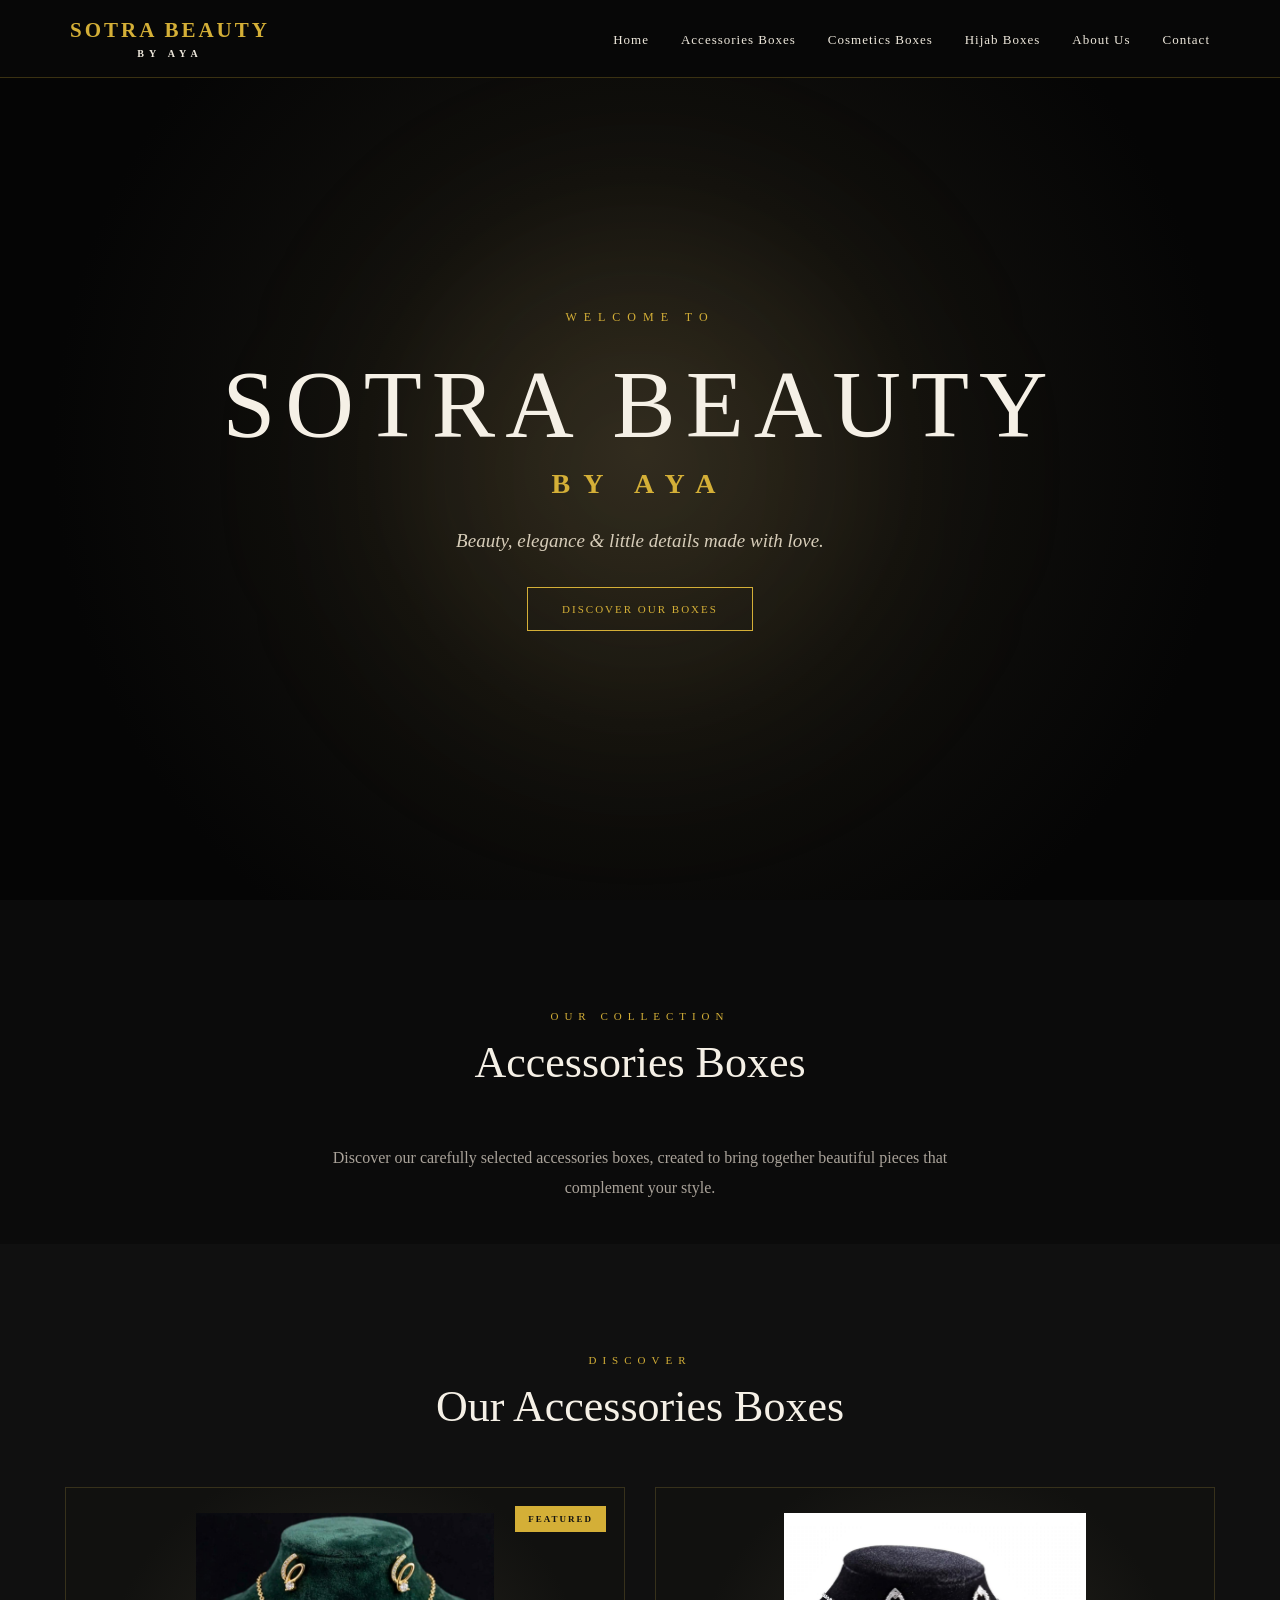
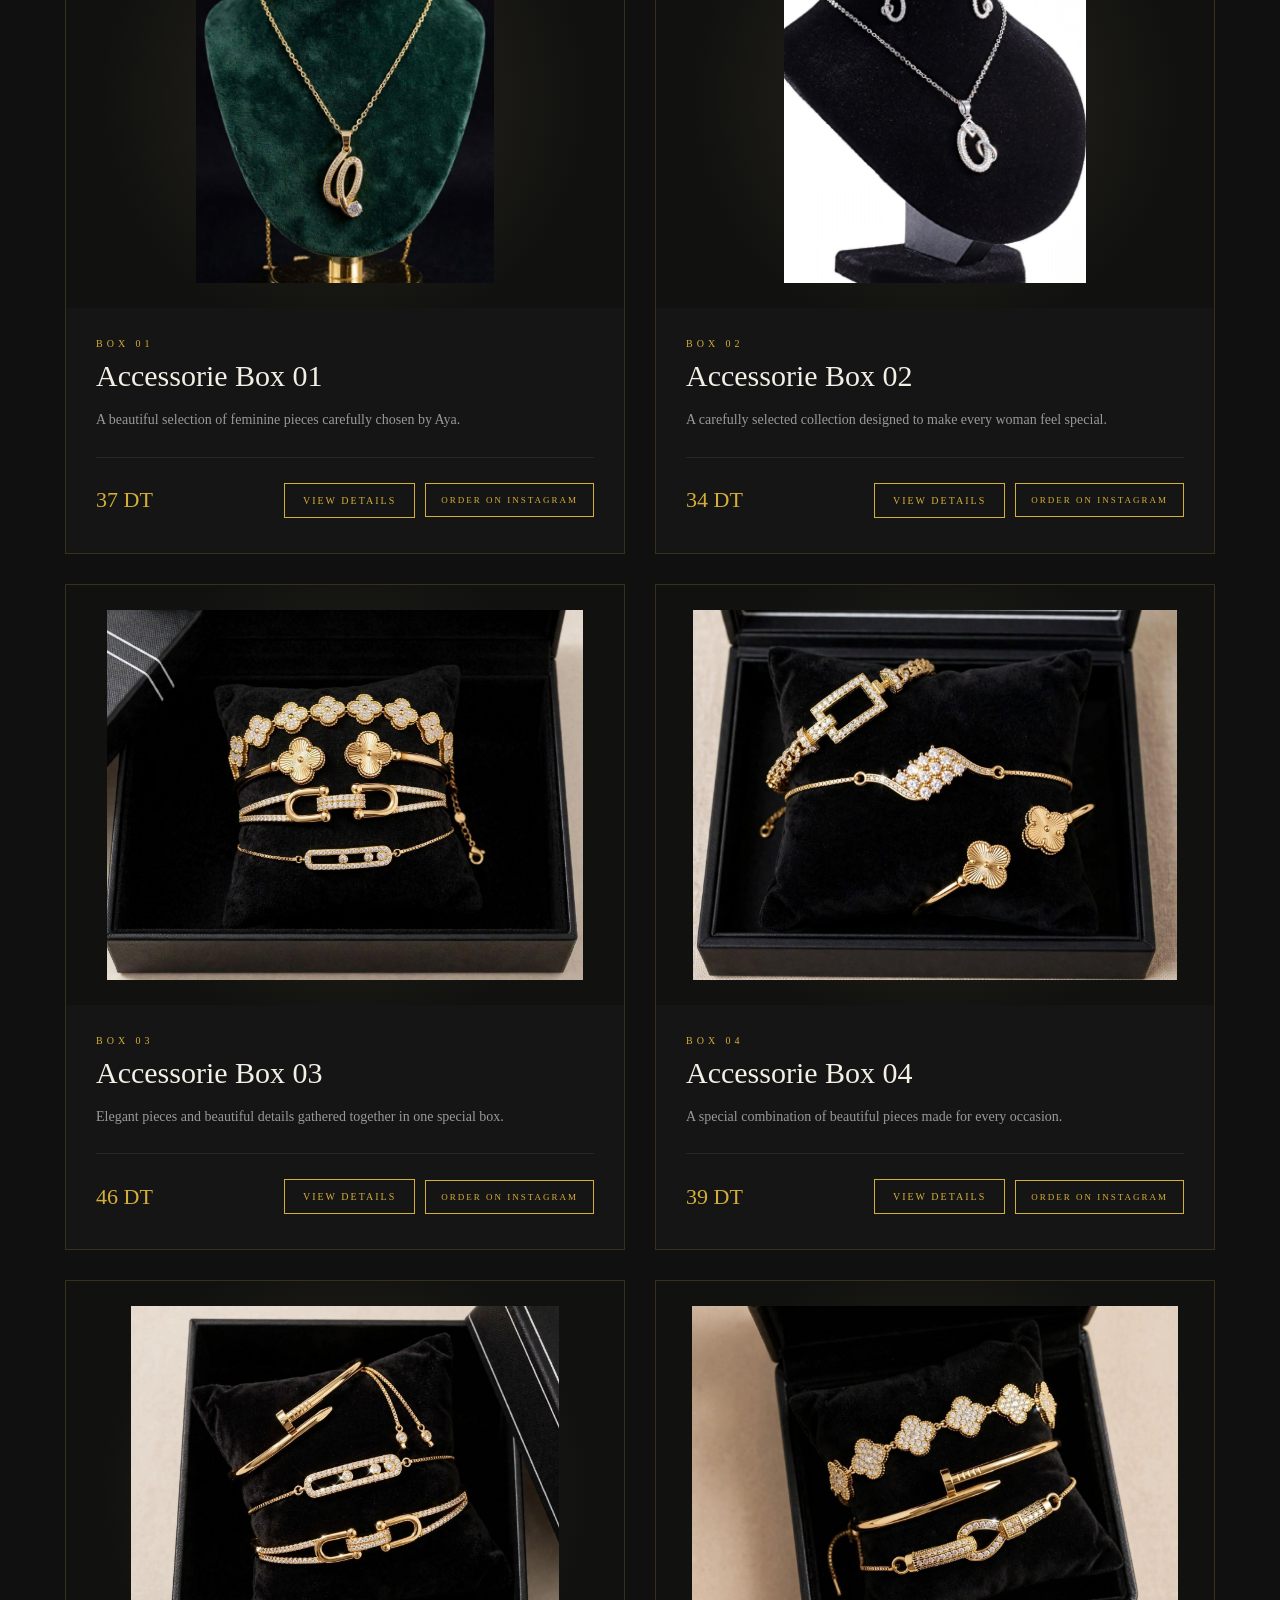
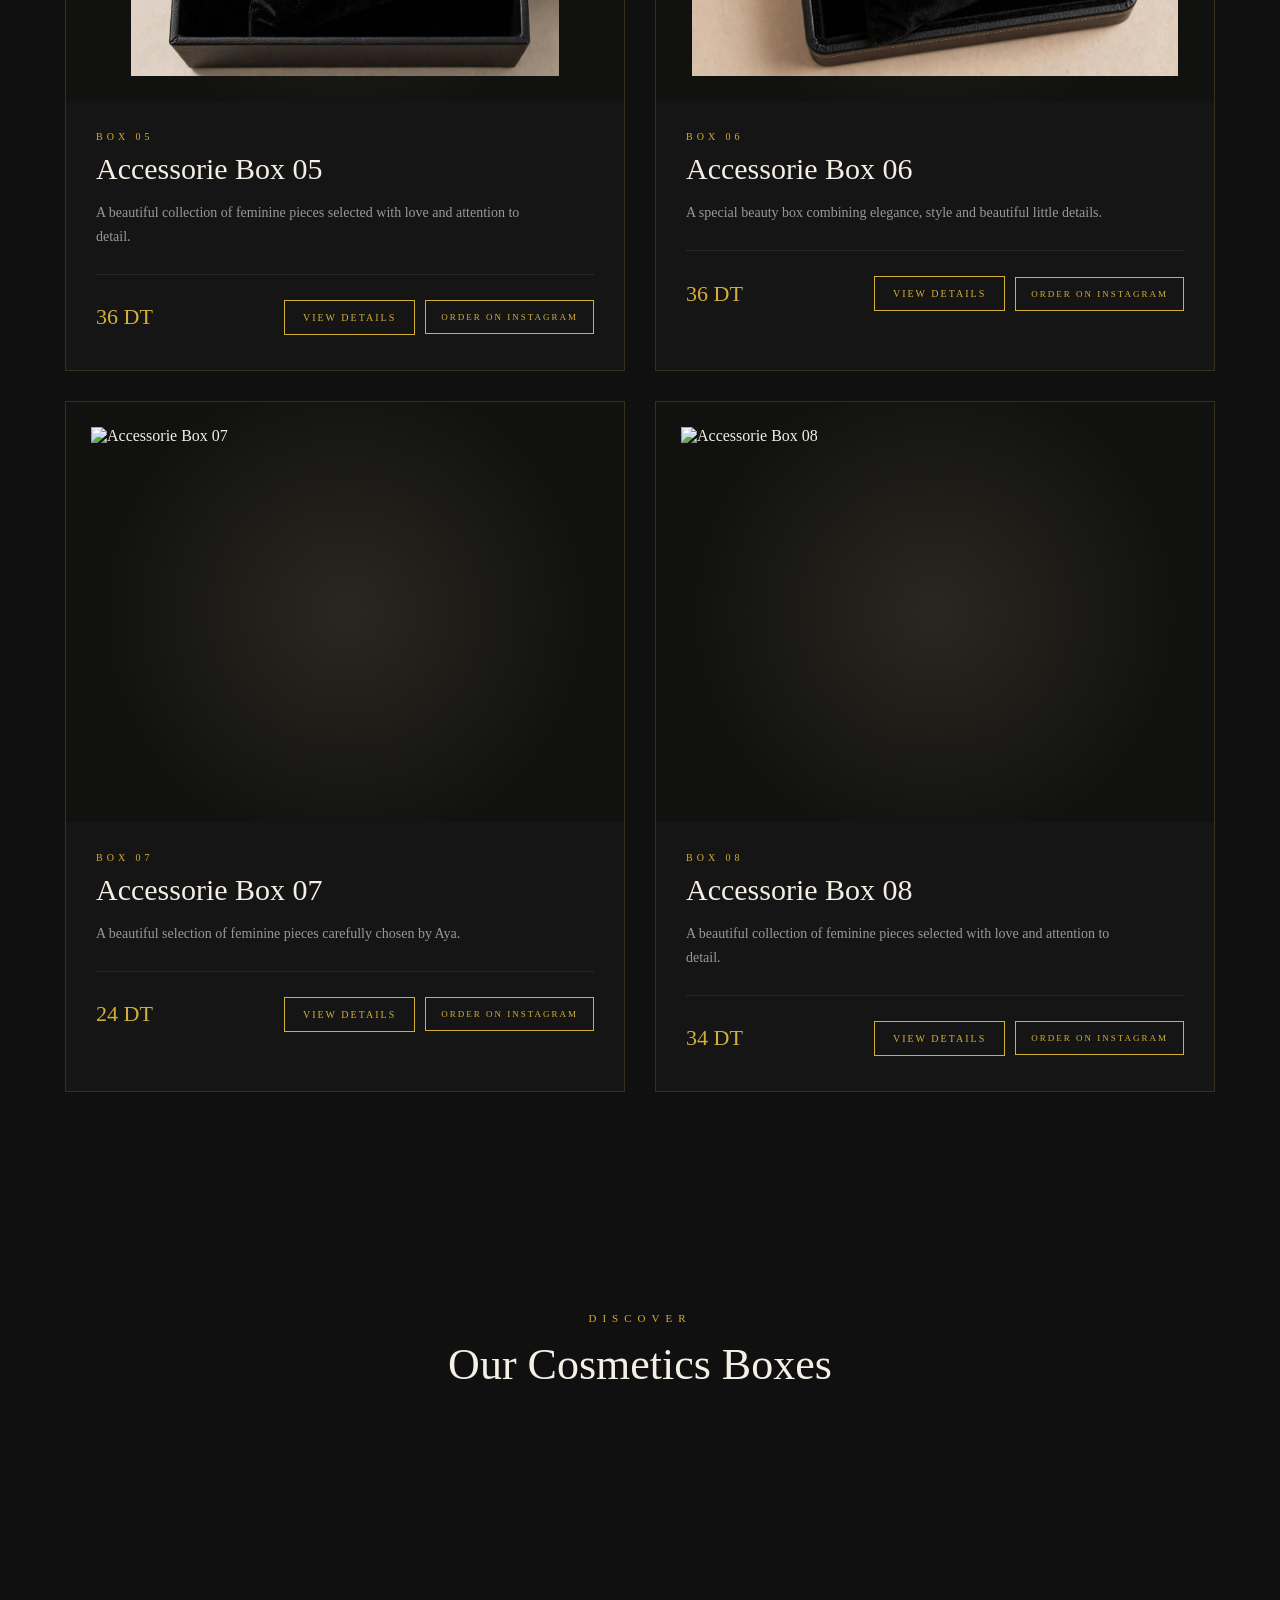
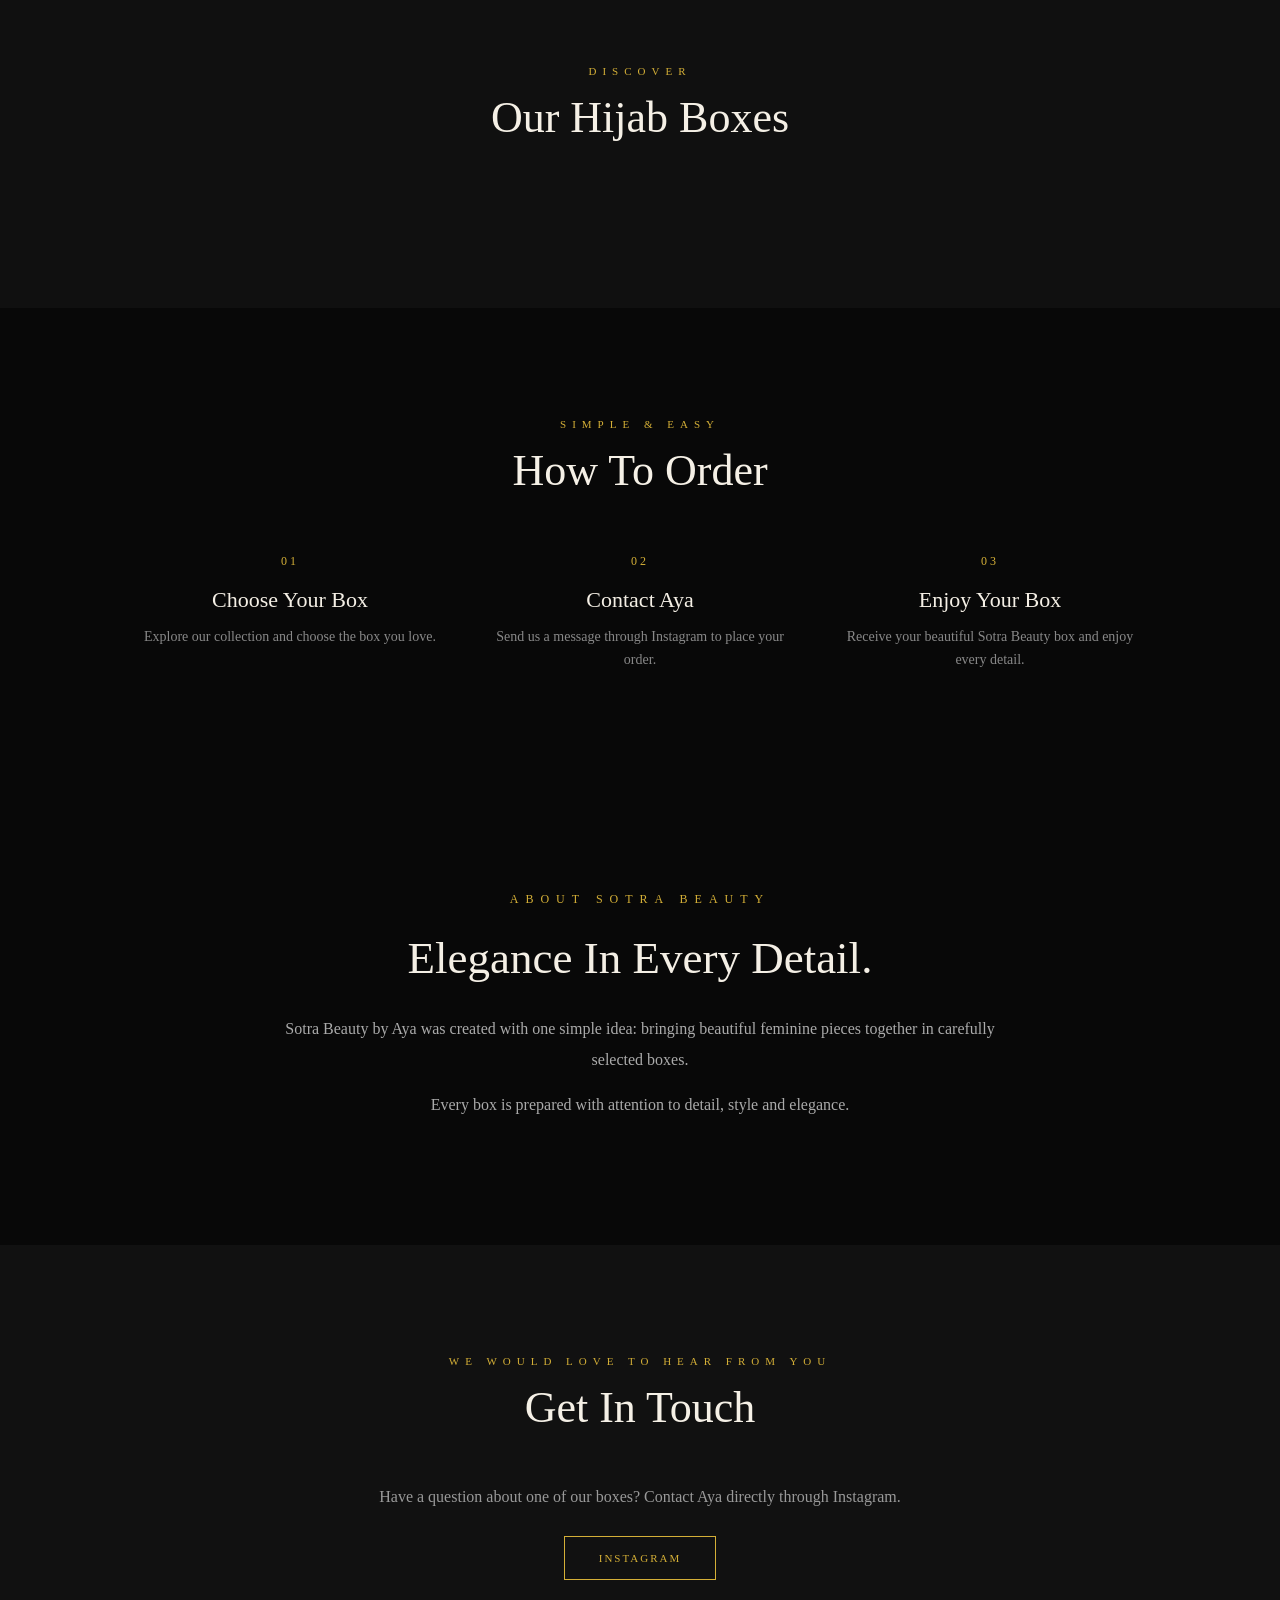
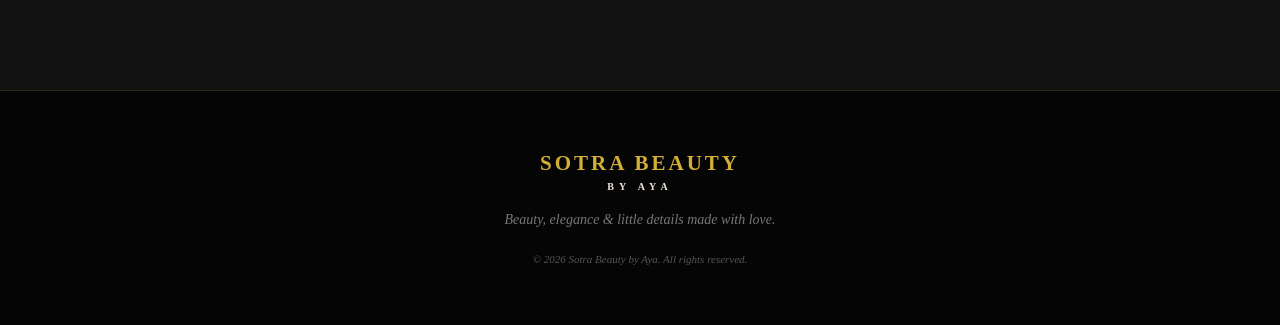
==== index.html @ 626de5cc "Add files via upload" ====
<!DOCTYPE html>
<html lang="en">

<head>

    <meta charset="UTF-8">

    <meta name="viewport" content="width=device-width, initial-scale=1.0">

    <title>Sotra Beauty by Aya</title>

    <link rel="stylesheet" href="style.css">

</head>


<body>


    <!-- =========================
         NAVIGATION
    ========================== -->

    <header>

        <nav class="navbar">

            <a href="#home" class="logo">
                SOTRA BEAUTY
                <span>BY AYA</span>
            </a>


            <!-- MOBILE MENU BUTTON -->

            <button class="menu-toggle" aria-label="Open menu">

                <span></span>
                <span></span>
                <span></span>

            </button>


            <!-- NAVIGATION LINKS -->

            <ul class="nav-links">

                <li>
                    <a href="#home">Home</a>
                </li>

                <li>
                    <a href="#boxes">Accessories Boxes</a>
                </li>

                <li>
                    <a href="#cosmetics">Cosmetics Boxes</a>
                </li>

                <li>
                    <a href="#hijabs">Hijab Boxes</a>
                </li>

                <li>
                    <a href="#about">About Us</a>
                </li>

                <li>
                    <a href="#contact">Contact</a>
                </li>

            </ul>

        </nav>

    </header>



    <!-- =========================
         HERO
    ========================== -->

    <section id="home" class="hero">

        <div class="hero-content">

            <p class="small-title">
                WELCOME TO
            </p>


            <h1>
                SOTRA BEAUTY
            </h1>


            <h2>
                BY AYA
            </h2>


            <p class="tagline">
                Beauty, elegance &amp; little details made with love.
            </p>


            <a href="#boxes" class="gold-button">
                DISCOVER OUR BOXES
            </a>

        </div>

    </section>



    <!-- =========================
         INTRODUCTION
    ========================== -->

    <section class="intro">

        <div class="section-title">

            <p>
                OUR COLLECTION
            </p>

            <h2>
                Accessories Boxes
            </h2>

        </div>


        <p class="intro-text">

            Discover our carefully selected accessories boxes,
            created to bring together beautiful pieces
            that complement your style.

        </p>

    </section>



    <!-- =========================
         ACCESSORIES BOXES
    ========================== -->

    <section id="boxes" class="boxes-section">

        <div class="section-title">

            <p>
                DISCOVER
            </p>

            <h2>
                Our Accessories Boxes
            </h2>

        </div>


        <!-- PRODUCTS CREATED BY JAVASCRIPT -->

        <div
            class="boxes-container"
            id="boxes-container"
        >
        </div>

    </section>



    <!-- =========================
         COSMETICS BOXES
    ========================== -->

    <section id="cosmetics" class="boxes-section">

        <div class="section-title">

            <p>
                DISCOVER
            </p>

            <h2>
                Our Cosmetics Boxes
            </h2>

        </div>


        <!-- COSMETICS PRODUCTS WILL BE ADDED HERE -->

        <div
            class="boxes-container"
            id="cosmetics-container"
        >
        </div>

    </section>



    <!-- =========================
         HIJAB BOXES
    ========================== -->

    <section id="hijabs" class="boxes-section">

        <div class="section-title">

            <p>
                DISCOVER
            </p>

            <h2>
                Our Hijab Boxes
            </h2>

        </div>


        <!-- HIJAB PRODUCTS WILL BE ADDED HERE -->

        <div
            class="boxes-container"
            id="hijabs-container"
        >
        </div>

    </section>



    <!-- =========================
         HOW IT WORKS
    ========================== -->

    <section class="how-it-works">

        <div class="section-title">

            <p>
                SIMPLE &amp; EASY
            </p>

            <h2>
                How To Order
            </h2>

        </div>


        <div class="steps-container">


            <div class="step">

                <span>
                    01
                </span>

                <h3>
                    Choose Your Box
                </h3>

                <p>
                    Explore our collection and choose
                    the box you love.
                </p>

            </div>



            <div class="step">

                <span>
                    02
                </span>

                <h3>
                    Contact Aya
                </h3>

                <p>
                    Send us a message through Instagram
                    to place your order.
                </p>

            </div>



            <div class="step">

                <span>
                    03
                </span>

                <h3>
                    Enjoy Your Box
                </h3>

                <p>
                    Receive your beautiful Sotra Beauty box
                    and enjoy every detail.
                </p>

            </div>


        </div>

    </section>



    <!-- =========================
         ABOUT
    ========================== -->

    <section id="about" class="about">


        <div class="about-content">

            <p class="small-title">
                ABOUT SOTRA BEAUTY
            </p>


            <h2>
                Elegance In Every Detail.
            </h2>


            <p>

                Sotra Beauty by Aya was created with one simple idea:
                bringing beautiful feminine pieces together in carefully
                selected boxes.

            </p>


            <p>

                Every box is prepared with attention to detail,
                style and elegance.

            </p>

        </div>

    </section>



    <!-- =========================
         CONTACT
    ========================== -->

    <section id="contact" class="contact">


        <div class="section-title">

            <p>
                WE WOULD LOVE TO HEAR FROM YOU
            </p>

            <h2>
                Get In Touch
            </h2>

        </div>


        <p class="contact-text">

            Have a question about one of our boxes?
            Contact Aya directly through Instagram.

        </p>


        <div class="contact-buttons">


            <a
                href="https://www.instagram.com/sotra_beauty_by_aya/"
                target="_blank"
                rel="noopener noreferrer"
                class="gold-button"
            >
                INSTAGRAM
            </a>


        </div>

    </section>



    <!-- =========================
         FOOTER
    ========================== -->

    <footer>


        <div class="logo">

            SOTRA BEAUTY

            <span>
                BY AYA
            </span>

        </div>


        <p>
            Beauty, elegance &amp; little details made with love.
        </p>


        <p class="copyright">

            © 2026 Sotra Beauty by Aya.
            All rights reserved.

        </p>

    </footer>



    <!-- JAVASCRIPT -->

    <script src="script.js"></script>


</body>

</html>
---- style.css ----
/* =========================================
   SOTRA BEAUTY BY AYA
   LUXURY BEAUTY BOX WEBSITE
========================================= */


/* =========================================
   RESET
========================================= */

* {
    margin: 0;
    padding: 0;
    box-sizing: border-box;
}

html {
    scroll-behavior: smooth;
}

body {
    font-family: Georgia, "Times New Roman", serif;
    background: #080808;
    color: #f4efe5;
}


/* =========================================
   NAVIGATION
========================================= */

header {
    position: fixed;
    top: 0;
    left: 0;
    width: 100%;

    z-index: 1000;

    background: rgba(8, 8, 8, 0.94);

    border-bottom: 1px solid rgba(212, 175, 55, 0.25);

    backdrop-filter: blur(10px);
}

.navbar {
    max-width: 1200px;

    margin: auto;

    padding: 18px 30px;

    display: flex;

    justify-content: space-between;

    align-items: center;
}


/* LOGO */

.logo {
    color: #d4af37;

    text-decoration: none;

    font-size: 21px;

    font-weight: bold;

    letter-spacing: 3px;
}

.logo span {
    display: block;

    text-align: center;

    color: #eee8dc;

    font-size: 10px;

    letter-spacing: 5px;

    margin-top: 5px;
}


/* NAV LINKS */

.nav-links {
    display: flex;

    list-style: none;

    gap: 32px;
}

.nav-links a {
    color: #eee8dc;

    text-decoration: none;

    font-size: 13px;

    letter-spacing: 1px;

    transition: 0.3s;
}

.nav-links a:hover {
    color: #d4af37;
}


/* =========================================
   HERO
========================================= */

.hero {
    min-height: 100vh;

    display: flex;

    justify-content: center;

    align-items: center;

    text-align: center;

    padding: 140px 20px 100px;

    background:
        radial-gradient(
            circle at center,
            #26231d 0%,
            #11100d 35%,
            #050505 75%
        );

    position: relative;

    overflow: hidden;
}


/* GOLD LIGHT EFFECT */

.hero::before {
    content: "";

    position: absolute;

    width: 500px;

    height: 500px;

    border-radius: 50%;

    background: rgba(212, 175, 55, 0.07);

    filter: blur(100px);
}


/* HERO CONTENT */

.hero-content {
    position: relative;

    z-index: 2;

    max-width: 900px;
}

.small-title {
    color: #d4af37;

    font-size: 12px;

    letter-spacing: 7px;

    margin-bottom: 25px;
}

.hero h1 {
    font-size: clamp(45px, 8vw, 95px);

    font-weight: normal;

    letter-spacing: 10px;

    color: #f5f0e6;
}

.hero h2 {
    color: #d4af37;

    font-size: 28px;

    letter-spacing: 13px;

    margin-top: 8px;
}

.tagline {
    margin: 30px 0 35px;

    font-size: 19px;

    color: #d7cdb9;

    font-style: italic;
}


/* =========================================
   BUTTONS
========================================= */

.gold-button {
    display: inline-block;

    padding: 15px 34px;

    border: 1px solid #d4af37;

    color: #d4af37;

    text-decoration: none;

    font-size: 11px;

    letter-spacing: 2px;

    transition: all 0.35s ease;
}

.gold-button:hover {
    background: #d4af37;

    color: #080808;

    box-shadow: 0 0 25px rgba(212, 175, 55, 0.25);
}


/* =========================================
   GENERAL SECTIONS
========================================= */

section {
    padding: 110px 30px;
}

.section-title {
    text-align: center;

    margin-bottom: 55px;
}

.section-title p {
    color: #d4af37;

    font-size: 11px;

    letter-spacing: 6px;

    margin-bottom: 15px;
}

.section-title h2 {
    font-size: 44px;

    font-weight: normal;

    color: #f5f0e6;
}


/* =========================================
   INTRO
========================================= */

.intro {
    text-align: center;

    background: #0b0b0b;

    padding-bottom: 40px;
}

.intro-text {
    max-width: 650px;

    margin: auto;

    color: #aaa39a;

    line-height: 1.9;

    font-size: 16px;
}


/* =========================================
   BEAUTY BOXES
========================================= */

.boxes-section {
    background: #101010;
}


/* BOX GRID */

.boxes-container {
    max-width: 1150px;

    margin: auto;

    display: grid;

    grid-template-columns: repeat(2, 1fr);

    gap: 30px;
}


/* BOX CARD */

.box-card {
    background: #151515;

    border: 1px solid rgba(212, 175, 55, 0.18);

    transition: all 0.4s ease;

    overflow: hidden;
}

.box-card:hover {
    transform: translateY(-8px);

    border-color: rgba(212, 175, 55, 0.65);

    box-shadow:
        0 15px 50px rgba(0, 0, 0, 0.5);
}


/* IMAGE AREA */

.box-image {
    height: 420px;

    position: relative;

    background:
        radial-gradient(
            circle,
            #292720,
            #11110f 70%
        );

    display: flex;

    align-items: center;

    justify-content: center;
}


/* PLACEHOLDER */

.image-placeholder {
    width: 82%;

    height: 82%;

    border: 1px dashed rgba(212, 175, 55, 0.35);

    display: flex;

    align-items: center;

    justify-content: center;

    text-align: center;
}

.image-placeholder span {
    color: #8d877b;

    font-size: 11px;

    letter-spacing: 3px;
}


/* BOX INFORMATION */

.box-info {
    padding: 30px;
}

.box-number {
    color: #d4af37;

    font-size: 10px;

    letter-spacing: 4px;

    margin-bottom: 10px;
}

.box-info h3 {
    font-size: 30px;

    font-weight: normal;

    margin-bottom: 15px;
}

.box-description {
    color: #999;

    font-size: 14px;

    line-height: 1.7;

    max-width: 450px;
}


/* PRICE + BUTTON */

.box-bottom {
    display: flex;

    justify-content: space-between;

    align-items: center;

    margin-top: 25px;

    padding-top: 20px;

    border-top: 1px solid rgba(255, 255, 255, 0.08);
}

.price {
    color: #d4af37;

    font-size: 22px;

    font-family: Georgia, "Times New Roman", serif;

    font-variant-numeric: lining-nums;

    font-feature-settings: "lnum";

    display: inline-block;

    vertical-align: middle;
}
.details-button {
    background: transparent;

    border: 1px solid #d4af37;

    color: #d4af37;

    padding: 11px 18px;

    font-family: inherit;

    font-size: 10px;

    letter-spacing: 2px;

    cursor: pointer;

    transition: 0.3s;
}

.details-button:hover {
    background: #d4af37;

    color: #111;
}


/* =========================================
   HOW IT WORKS
========================================= */

.how-it-works {
    background: #080808;
}

.steps-container {
    max-width: 1000px;

    margin: auto;

    display: grid;

    grid-template-columns: repeat(3, 1fr);

    gap: 50px;

    text-align: center;
}

.step span {
    color: #d4af37;

    font-size: 12px;

    letter-spacing: 3px;
}

.step h3 {
    margin: 18px 0 12px;

    font-size: 22px;

    font-weight: normal;
}

.step p {
    color: #888;

    font-size: 14px;

    line-height: 1.7;
}


/* =========================================
   ABOUT
========================================= */

.about {
    text-align: center;

    background:
        linear-gradient(
            rgba(8, 8, 8, 0.95),
            rgba(8, 8, 8, 0.95)
        );
}

.about-content {
    max-width: 750px;

    margin: auto;
}

.about h2 {
    font-size: 45px;

    font-weight: normal;

    margin-bottom: 30px;
}

.about-content p:not(.small-title) {
    color: #aaa;

    line-height: 1.9;

    font-size: 16px;

    margin-bottom: 15px;
}


/* =========================================
   CONTACT
========================================= */

.contact {
    text-align: center;

    background: #111;
}

.contact-text {
    color: #999;

    margin-bottom: 30px;
}

.contact-buttons {
    display: flex;

    justify-content: center;

    gap: 20px;
}


/* =========================================
   FOOTER
========================================= */

footer {
    text-align: center;

    padding: 60px 20px;

    background: #050505;

    border-top: 1px solid rgba(212, 175, 55, 0.2);
}

footer .logo {
    display: inline-block;

    margin-bottom: 20px;
}

footer > p {
    color: #777;

    font-size: 14px;

    font-style: italic;
}

footer .copyright {
    margin-top: 25px;

    font-size: 11px;

    color: #555;
}


/* =========================================
   MOBILE
========================================= */

@media (max-width: 768px) {

    .navbar {
        flex-direction: column;

        gap: 18px;
    }

    .nav-links {
        gap: 15px;

        flex-wrap: wrap;

        justify-content: center;
    }

    .nav-links a {
        font-size: 11px;
    }

    .hero h1 {
        letter-spacing: 5px;
    }

    .hero h2 {
        letter-spacing: 7px;
    }

    .boxes-container {
        grid-template-columns: 1fr;
    }

    .box-image {
        height: 350px;
    }

    .steps-container {
        grid-template-columns: 1fr;

        gap: 45px;
    }

    .section-title h2 {
        font-size: 36px;
    }

    .about h2 {
        font-size: 34px;
    }

    .contact-buttons {
        flex-direction: column;

        align-items: center;
    }
}
/* =========================================
   PRODUCT DETAILS POPUP
========================================= */

.product-popup {
    position: fixed;

    inset: 0;

    z-index: 2000;

    background: rgba(0, 0, 0, 0.82);

    display: flex;

    align-items: center;

    justify-content: center;

    padding: 25px;

    opacity: 0;

    visibility: hidden;

    transition: all 0.35s ease;

    backdrop-filter: blur(8px);
}


/* POPUP ACTIVE */

.product-popup.active {
    opacity: 1;

    visibility: visible;
}


/* POPUP BOX */

.popup-content {
    position: relative;

    width: 100%;

    max-width: 650px;

    max-height: 90vh;

    overflow-y: auto;

    padding: 55px;

    background:
        radial-gradient(
            circle at top,
            #242218,
            #11110f 60%
        );

    border: 1px solid rgba(212, 175, 55, 0.5);

    box-shadow:
        0 30px 100px rgba(0, 0, 0, 0.8);

    transform: translateY(25px) scale(0.97);

    transition: all 0.35s ease;
}


/* POPUP ANIMATION */

.product-popup.active .popup-content {
    transform: translateY(0) scale(1);
}


/* CLOSE BUTTON */

.close-popup {
    position: absolute;

    top: 18px;

    right: 22px;

    width: 38px;

    height: 38px;

    border-radius: 50%;

    border: 1px solid rgba(212, 175, 55, 0.5);

    background: transparent;

    color: #d4af37;

    font-size: 25px;

    line-height: 1;

    cursor: pointer;

    transition: 0.3s;
}

.close-popup:hover {
    background: #d4af37;

    color: #111;
}


/* POPUP BRAND */

.popup-number {
    color: #d4af37;

    font-size: 10px;

    letter-spacing: 5px;

    margin-bottom: 15px;
}


/* POPUP TITLE */

.popup-content h2 {
    font-size: 40px;

    font-weight: normal;

    margin-bottom: 20px;

    color: #f5f0e6;
}


/* POPUP DESCRIPTION */

#popup-description {
    color: #aaa;

    line-height: 1.8;

    font-size: 15px;

    margin-bottom: 30px;
}


/* WHAT'S INSIDE */

.popup-items {
    border-top: 1px solid rgba(255, 255, 255, 0.1);

    border-bottom: 1px solid rgba(255, 255, 255, 0.1);

    padding: 25px 0;

    margin-bottom: 30px;
}

.popup-items h3 {
    color: #d4af37;

    font-size: 13px;

    letter-spacing: 2px;

    font-weight: normal;

    margin-bottom: 15px;
}

.popup-items ul {
    list-style: none;
}

.popup-items li {
    color: #ccc;

    font-size: 14px;

    padding: 7px 0;
}

.popup-items li::before {
    content: "✦";

    color: #d4af37;

    margin-right: 12px;
}


/* POPUP BOTTOM */

.popup-bottom {
    display: flex;

    justify-content: space-between;

    align-items: center;

    gap: 20px;
}

#popup-price {
    color: #d4af37;

    font-size: 25px;
}


/* PREVENT PAGE SCROLL WHEN POPUP OPEN */

body.popup-open {
    overflow: hidden;
}


/* =========================================
   POPUP MOBILE
========================================= */

@media (max-width: 600px) {

    .product-popup {
        padding: 15px;
    }

    .popup-content {
        padding: 45px 25px 30px;
    }

    .popup-content h2 {
        font-size: 31px;
    }

    .popup-bottom {
        flex-direction: column;

        align-items: stretch;
    }

    .popup-bottom .gold-button {
        text-align: center;
    }

}
/* =========================================
   MOBILE MENU BUTTON
========================================= */

.menu-toggle {
    display: none;

    width: 42px;
    height: 42px;

    background: transparent;

    border: 1px solid rgba(212, 175, 55, 0.5);

    cursor: pointer;

    padding: 9px;

    flex-direction: column;

    justify-content: center;

    gap: 5px;
}


.menu-toggle span {
    display: block;

    width: 100%;
    height: 1px;

    background: #d4af37;

    transition: all 0.3s ease;
}


/* =========================================
   MOBILE NAVIGATION
========================================= */

@media (max-width: 768px) {

    .navbar {
        position: relative;

        flex-direction: row;

        padding: 15px 20px;
    }


    /* SHOW MENU BUTTON */

    .menu-toggle {
        display: flex;
    }


    /* NAV LINKS */

    .nav-links {

        position: absolute;

        top: 100%;

        left: 0;

        width: 100%;

        background: rgba(8, 8, 8, 0.98);

        border-bottom: 1px solid rgba(212, 175, 55, 0.25);

        display: flex;

        flex-direction: column;

        align-items: center;

        gap: 0;

        padding: 0;

        max-height: 0;

        overflow: hidden;

        opacity: 0;

        transition:
            max-height 0.4s ease,
            opacity 0.3s ease;
    }


    /* OPEN MENU */

    .nav-links.active {

        max-height: 300px;

        padding: 15px 0 20px;

        opacity: 1;
    }


    /* MENU ITEMS */

    .nav-links li {

        width: 100%;

        text-align: center;
    }


    .nav-links a {

        display: block;

        padding: 14px 20px;

        font-size: 13px;
    }


    /* =====================================
       HAMBURGER → X ANIMATION
    ===================================== */

    .menu-toggle.active span:nth-child(1) {

        transform:
            translateY(6px)
            rotate(45deg);
    }


    .menu-toggle.active span:nth-child(2) {

        opacity: 0;
    }


    .menu-toggle.active span:nth-child(3) {

        transform:
            translateY(-6px)
            rotate(-45deg);
    }

}
/* =========================================
   FEATURED BOX LABEL
========================================= */

.box-image {
    position: relative;
}


.featured-label {
    position: absolute;

    top: 18px;

    right: 18px;

    z-index: 5;

    padding: 8px 13px;

    background: #d4af37;

    color: #111;

    font-size: 9px;

    letter-spacing: 2px;

    font-weight: bold;
}
/* =========================================
   PRODUCT IMAGES
========================================= */

.box-product-image {
    width: 100%;
    height: 100%;
    object-fit: contain;
    display: block;
    padding: 25px;

    transition: opacity 0.4s ease;
}


/* SMOOTH IMAGE CHANGE */

.box-product-image.image-changing {
    opacity: 0;
}


/* =========================================
   BOX BUTTONS
========================================= */

.box-buttons {
    display: flex;
    align-items: center;
    gap: 10px;
}


/* ORDER BUTTON */

.order-button {
    padding: 11px 15px;
    font-size: 9px;
    white-space: nowrap;
}


/* =========================================
   MOBILE PRODUCT CARDS
========================================= */

@media (max-width: 768px) {

    .box-image {
        height: 320px;
    }

    .box-product-image {
        padding: 20px;
    }

    .box-bottom {
        align-items: flex-start;
        gap: 15px;
    }

    .box-buttons {
        flex-direction: column;
        align-items: stretch;
        width: 100%;
    }

    .details-button,
    .order-button {
        width: 100%;
        text-align: center;
    }

}
/* =========================================
   ALIGN PRICES
========================================= */

.box-bottom {
    min-height: 55px;
}

.price {
    display: flex;
    align-items: center;
    min-width: 70px;
    height: 45px;
    line-height: 1;
    font-variant-numeric: tabular-nums;
}
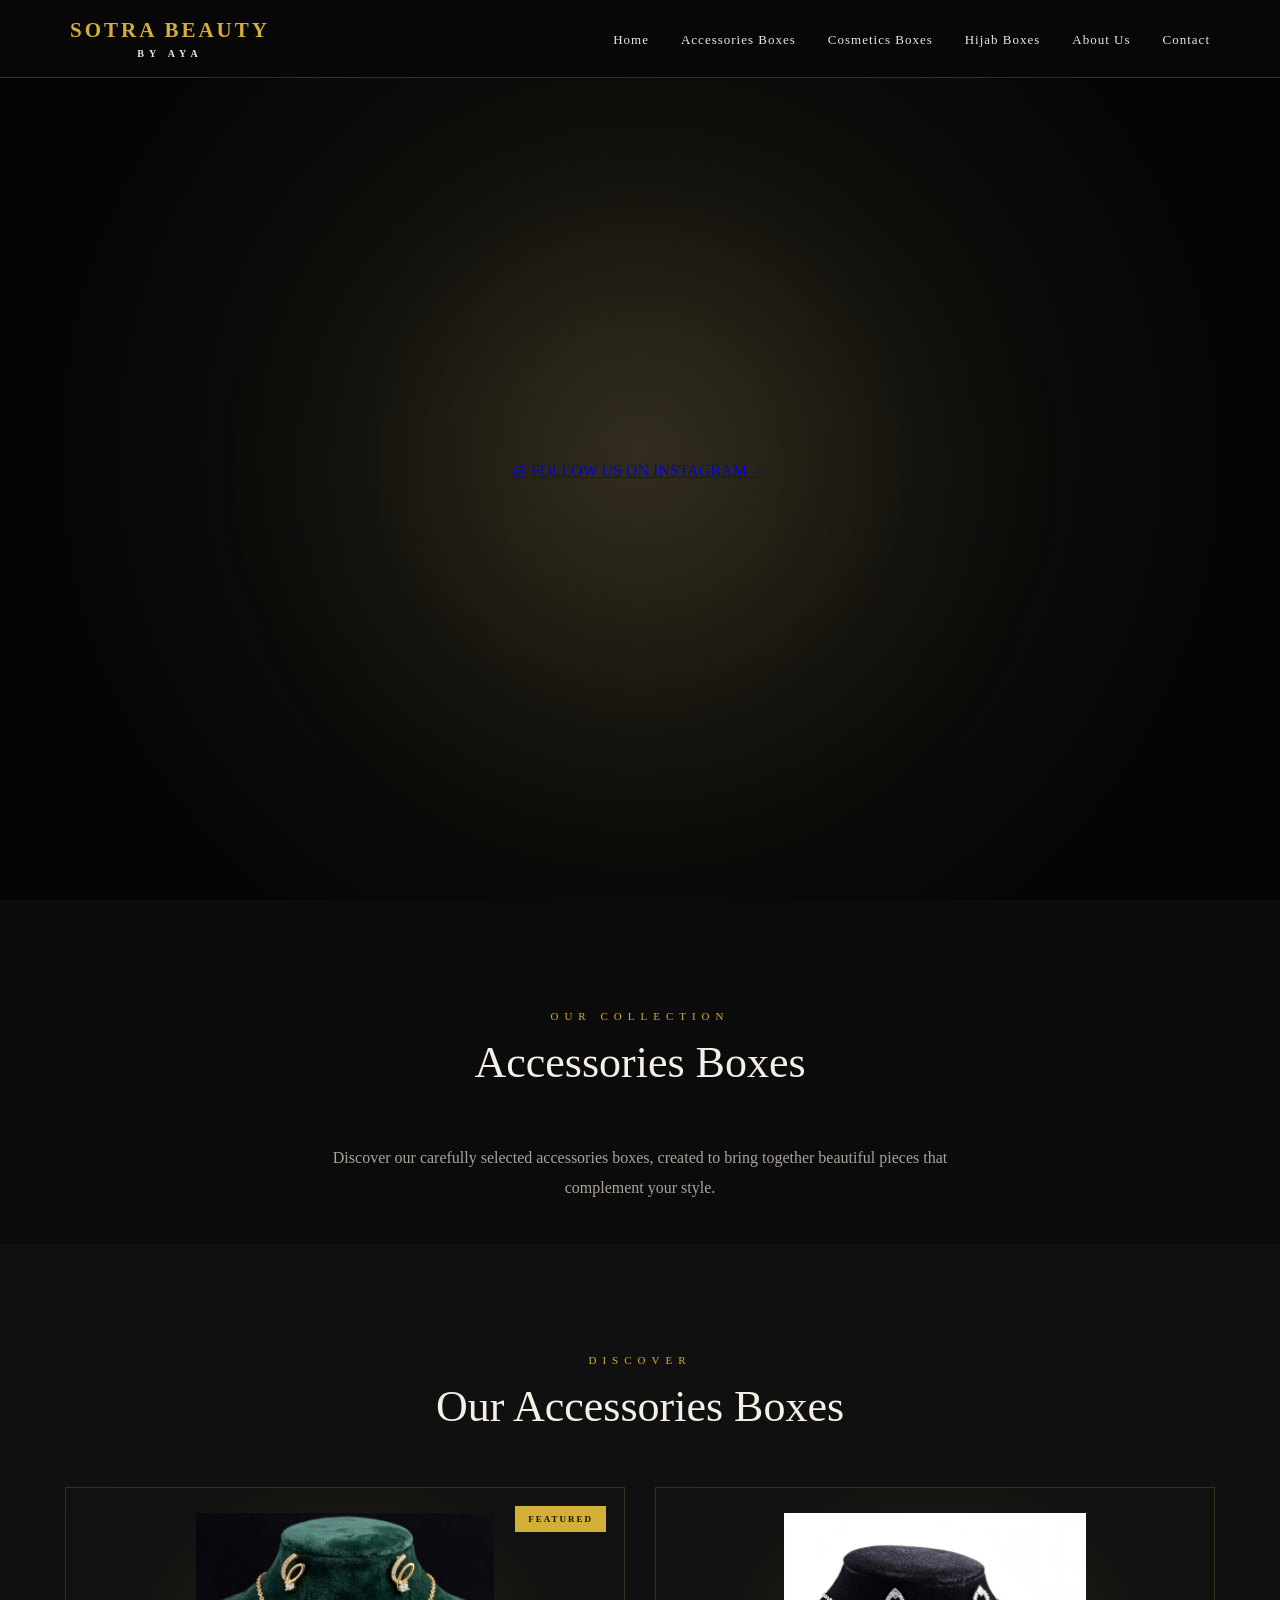
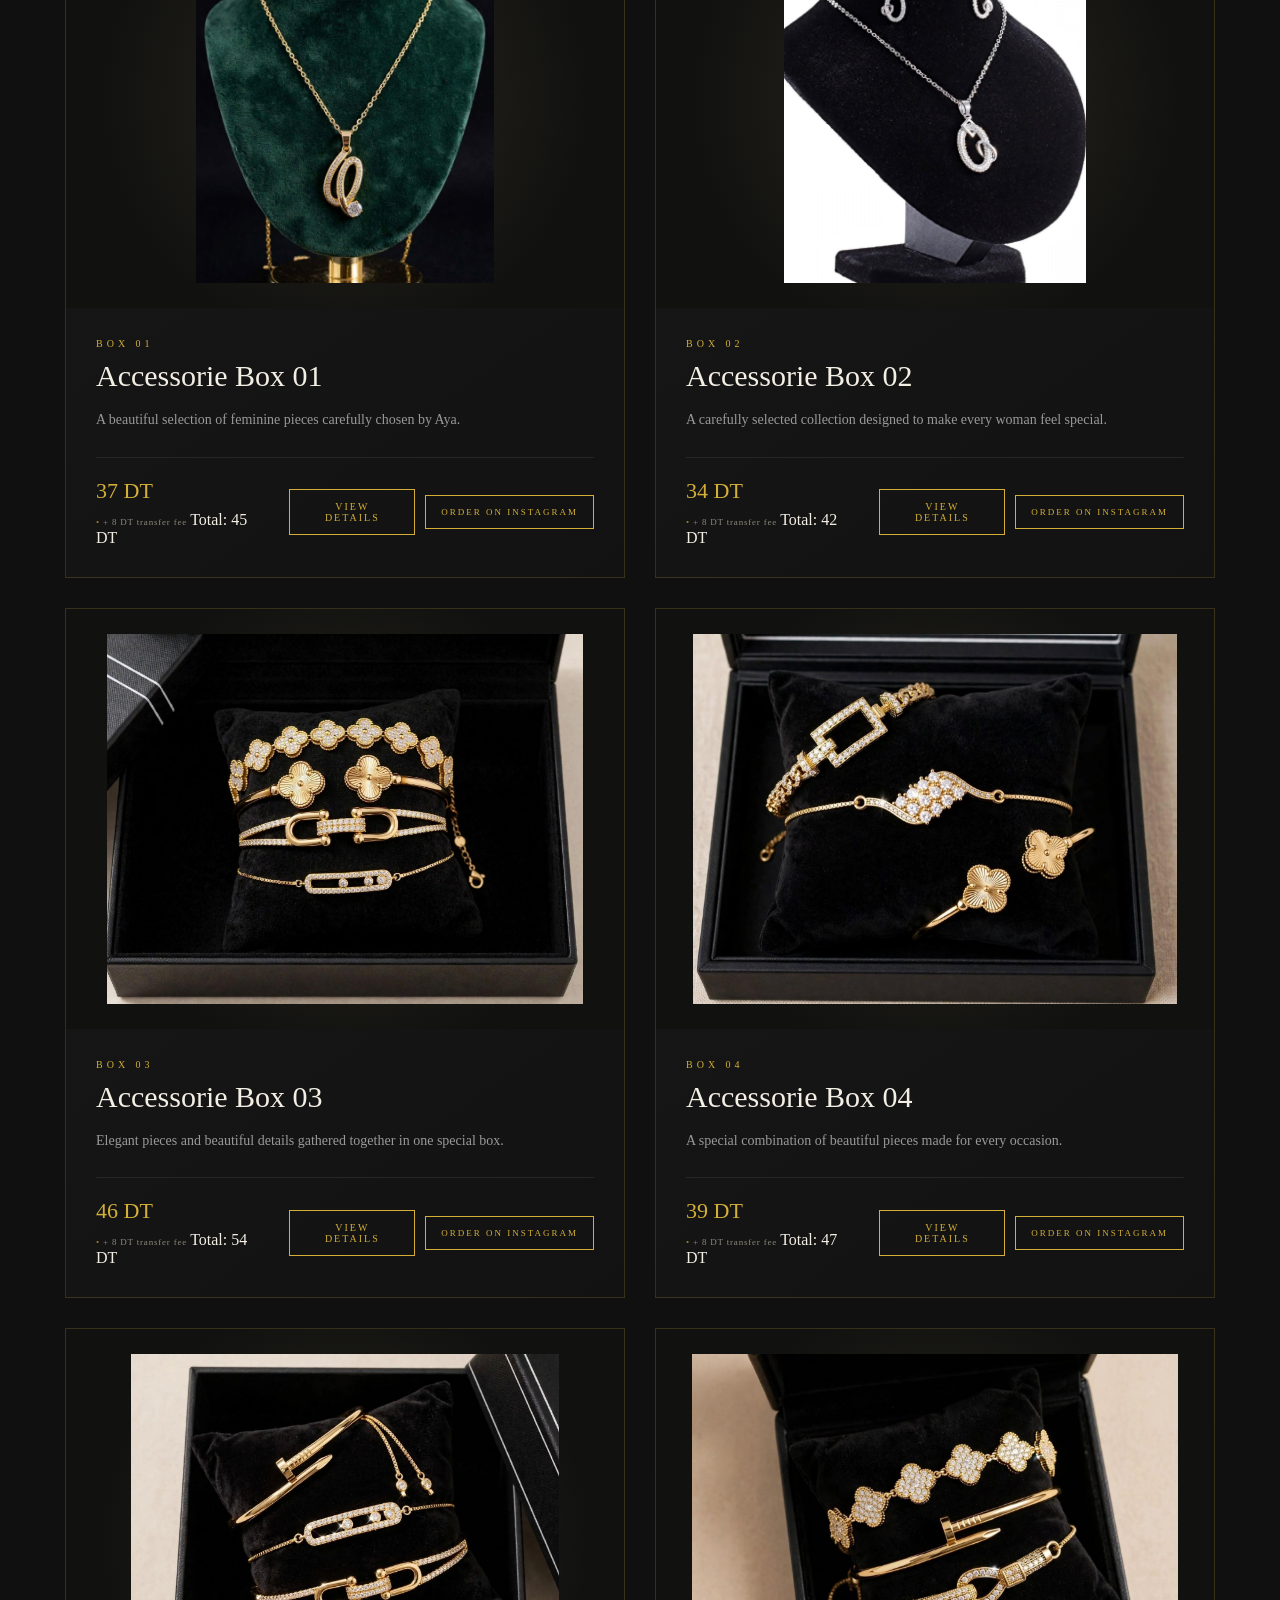
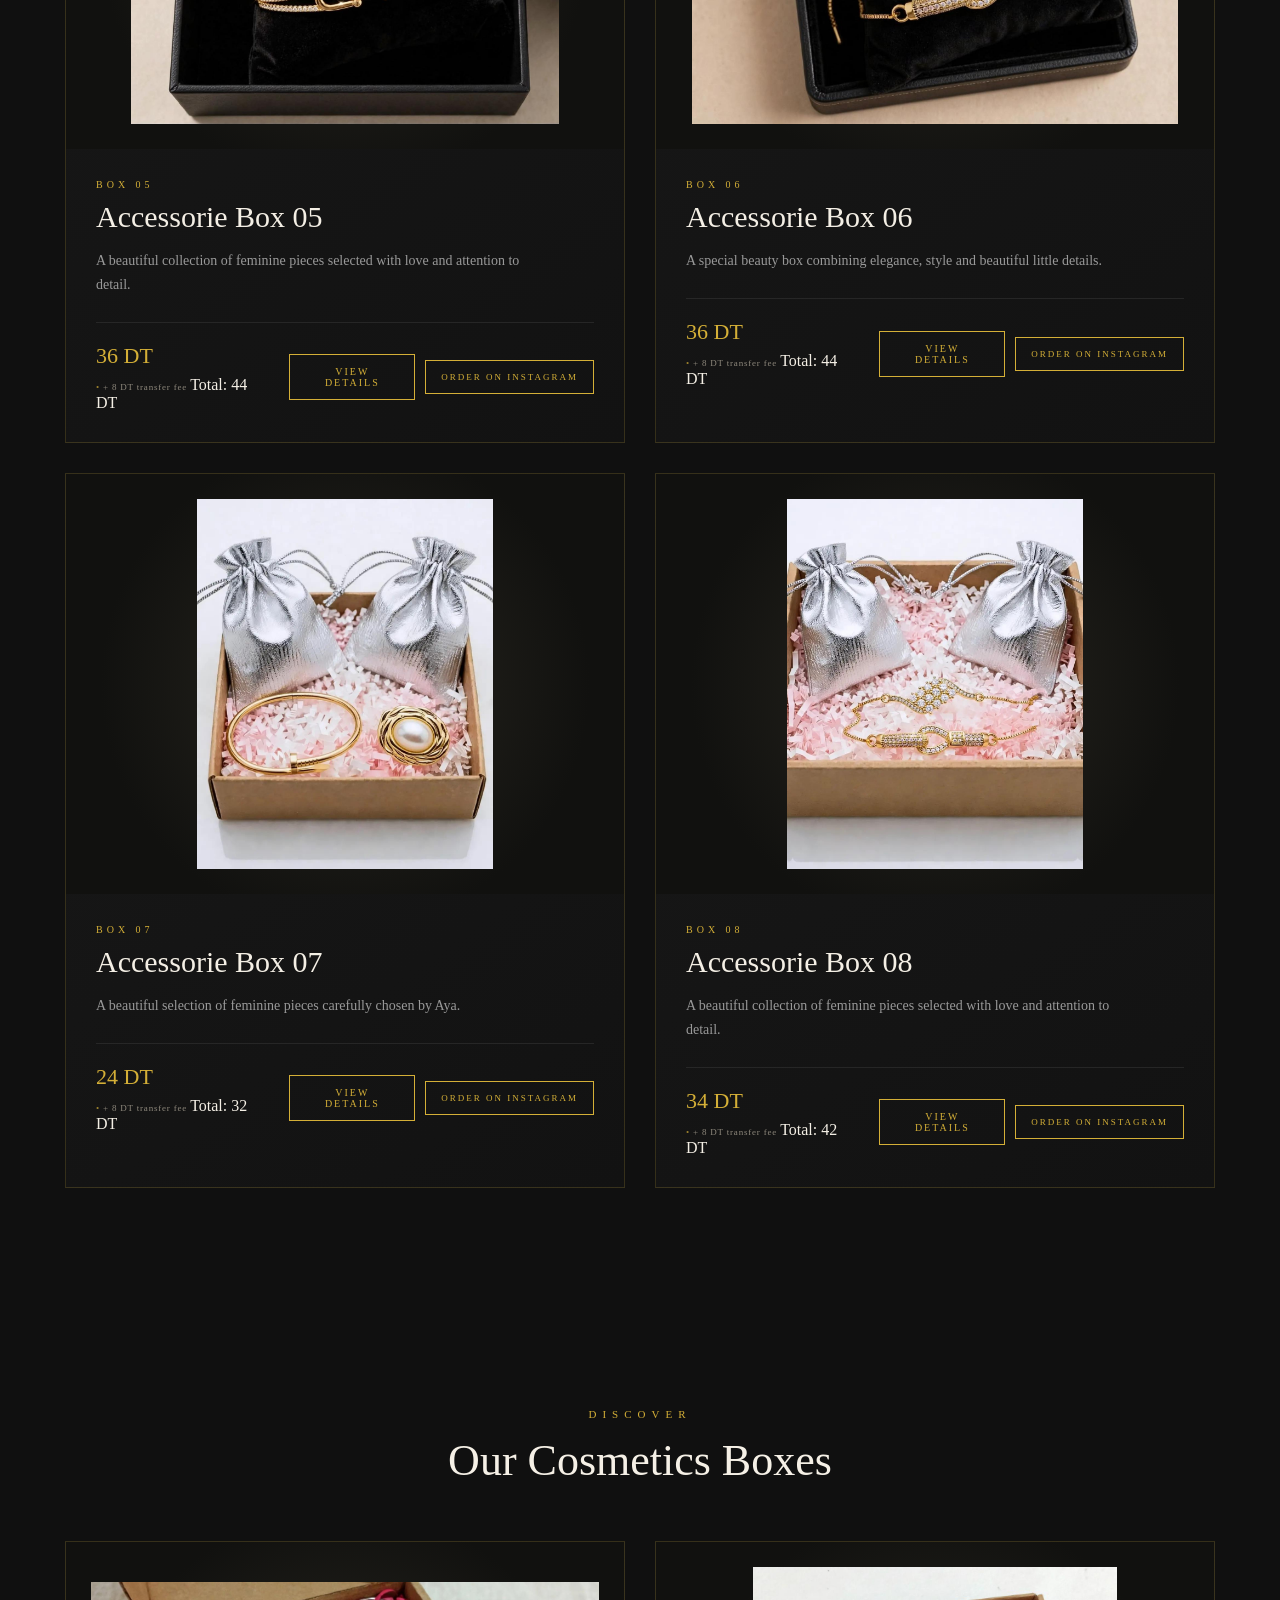
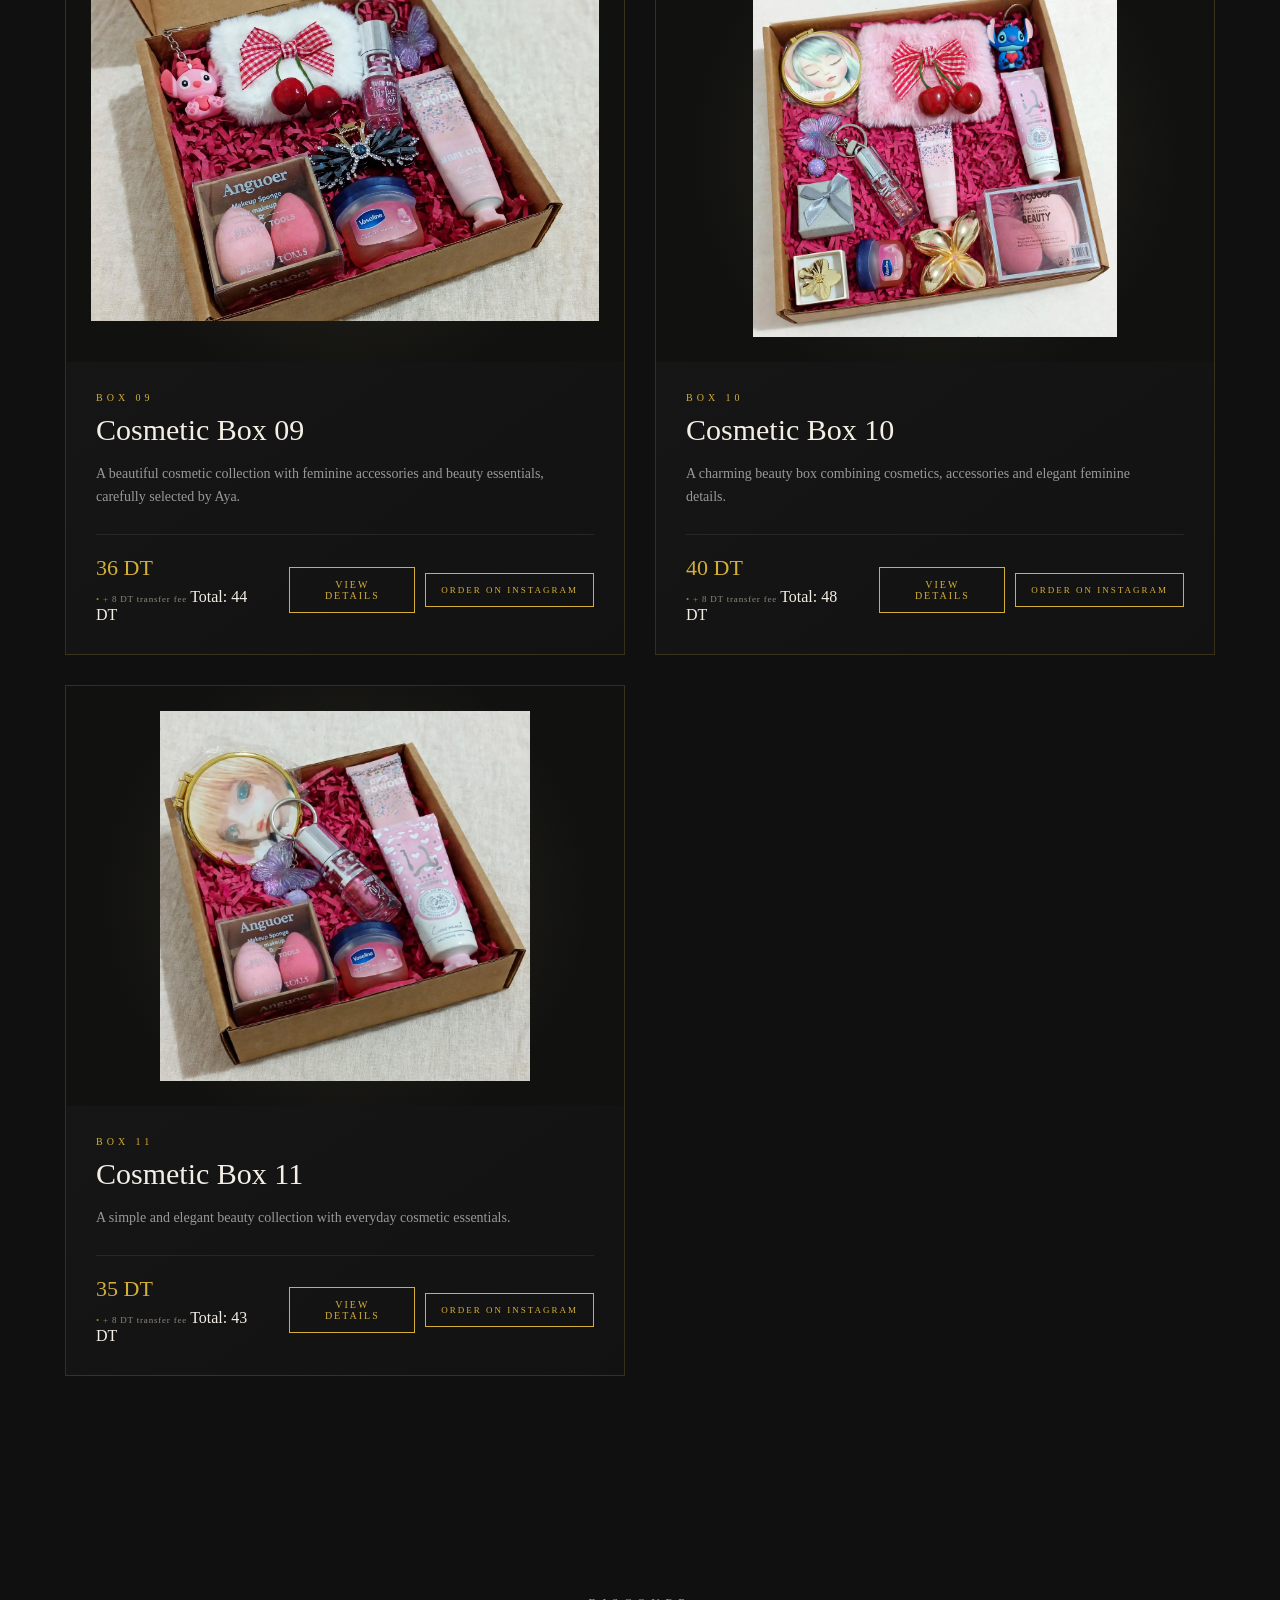
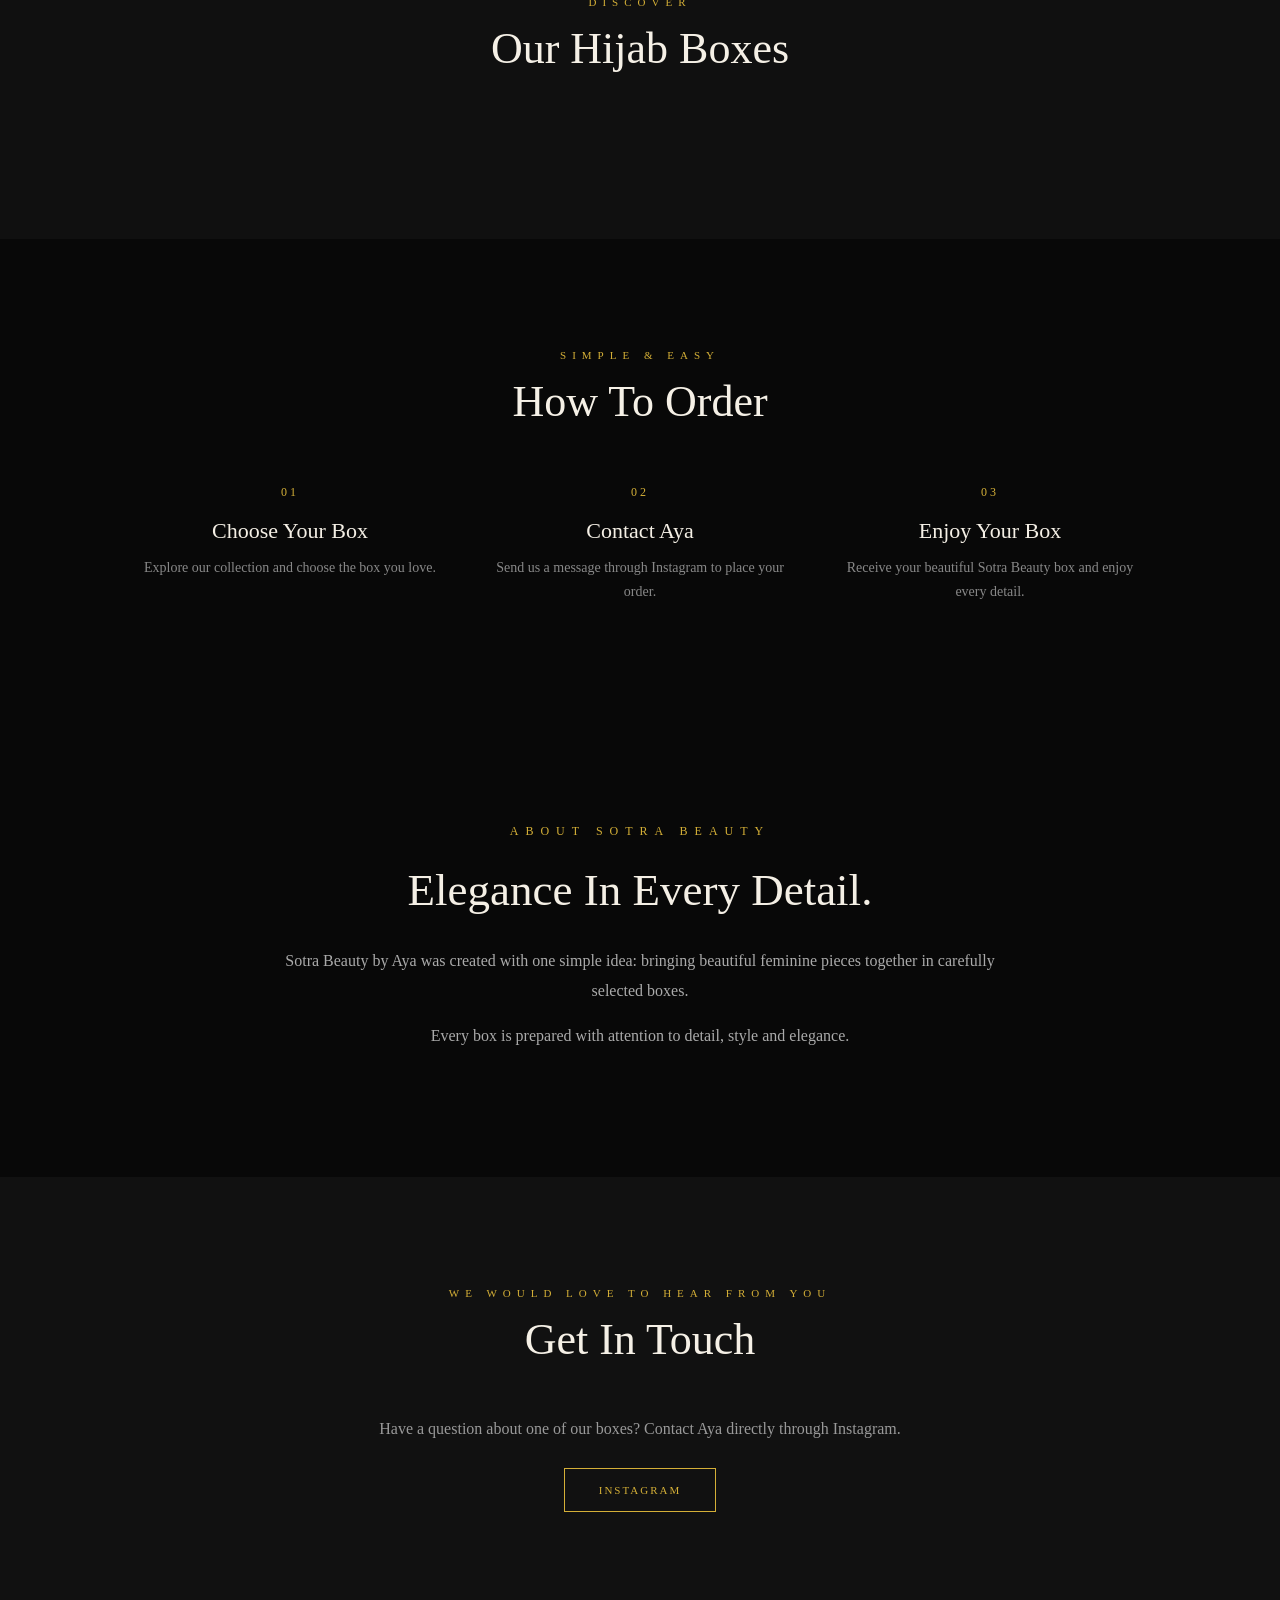
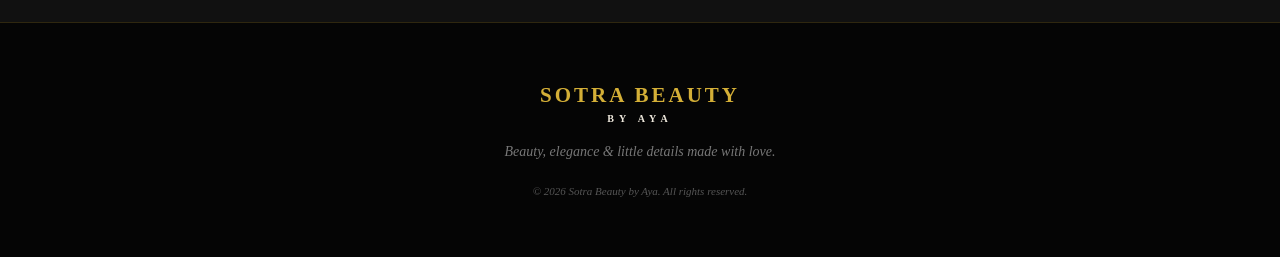
==== commit cc152b68: "Update index.html" ====
--- a/index.html
+++ b/index.html
@@ -82,38 +82,24 @@
          HERO
     ========================== -->
 
-    <section id="home" class="hero">
-
-        <div class="hero-content">
-
-            <p class="small-title">
-                WELCOME TO
-            </p>
-
-
-            <h1>
-                SOTRA BEAUTY
-            </h1>
-
-
-            <h2>
-                BY AYA
-            </h2>
-
-
-            <p class="tagline">
-                Beauty, elegance &amp; little details made with love.
-            </p>
-
-
-            <a href="#boxes" class="gold-button">
-                DISCOVER OUR BOXES
-            </a>
-
-        </div>
-
-    </section>
-
+   <section id="home" class="hero">
+
+    <div class="hero-content">
+
+        <a
+            href="https://www.instagram.com/sotra_beauty_by_aya/"
+            target="_blank"
+            rel="noopener noreferrer"
+            class="instagram-hero-button"
+        >
+            <span class="instagram-icon">◎</span>
+            FOLLOW US ON INSTAGRAM
+            <span class="instagram-arrow">→</span>
+        </a>
+
+    </div>
+
+</section>
 
 
     <!-- =========================
@@ -453,4 +439,4 @@
 
 </body>
 
-</html>+</html>
--- a/style.css
+++ b/style.css
@@ -71,6 +71,14 @@
     font-weight: bold;
 
     letter-spacing: 3px;
+
+    transition:
+        opacity 0.3s ease,
+        transform 0.3s ease;
+}
+
+.logo:hover {
+    opacity: 0.9;
 }
 
 .logo span {
@@ -107,7 +115,9 @@
 
     letter-spacing: 1px;
 
-    transition: 0.3s;
+    transition:
+        color 0.3s ease,
+        opacity 0.3s ease;
 }
 
 .nav-links a:hover {
@@ -173,6 +183,8 @@
     z-index: 2;
 
     max-width: 900px;
+
+    animation: sotraFadeUp 1.2s ease-out both;
 }
 
 .small-title {
@@ -235,7 +247,10 @@
 
     letter-spacing: 2px;
 
-    transition: all 0.35s ease;
+    transition:
+        transform 0.3s ease,
+        box-shadow 0.3s ease,
+        background-color 0.3s ease;
 }
 
 .gold-button:hover {
@@ -243,7 +258,14 @@
 
     color: #080808;
 
-    box-shadow: 0 0 25px rgba(212, 175, 55, 0.25);
+    box-shadow:
+        0 0 25px rgba(212, 175, 55, 0.25);
+
+    transform: translateY(-2px);
+}
+
+.gold-button:active {
+    transform: translateY(0);
 }
 
 
@@ -259,6 +281,8 @@
     text-align: center;
 
     margin-bottom: 55px;
+
+    animation: sotraFadeUp 0.9s ease-out both;
 }
 
 .section-title p {
@@ -329,20 +353,33 @@
 }
 
 
-/* BOX CARD */
+/* =========================================
+   BOX CARD
+========================================= */
 
 .box-card {
-    background: #151515;
+    background:
+        linear-gradient(
+            145deg,
+            #181818,
+            #121212
+        );
 
     border: 1px solid rgba(212, 175, 55, 0.18);
 
-    transition: all 0.4s ease;
-
     overflow: hidden;
+
+    animation:
+        sotraFadeUp 0.8s ease-out both;
+
+    transition:
+        transform 0.35s ease,
+        box-shadow 0.35s ease,
+        border-color 0.35s ease;
 }
 
 .box-card:hover {
-    transform: translateY(-8px);
+    transform: translateY(-7px);
 
     border-color: rgba(212, 175, 55, 0.65);
 
@@ -351,7 +388,9 @@
 }
 
 
-/* IMAGE AREA */
+/* =========================================
+   IMAGE AREA
+========================================= */
 
 .box-image {
     height: 420px;
@@ -370,10 +409,70 @@
     align-items: center;
 
     justify-content: center;
-}
-
-
-/* PLACEHOLDER */
+
+    overflow: hidden;
+}
+
+
+/* =========================================
+   FEATURED LABEL
+========================================= */
+
+.featured-label {
+    position: absolute;
+
+    top: 18px;
+
+    right: 18px;
+
+    z-index: 5;
+
+    padding: 8px 13px;
+
+    background: #d4af37;
+
+    color: #111;
+
+    font-size: 9px;
+
+    letter-spacing: 2px;
+
+    font-weight: bold;
+}
+
+
+/* =========================================
+   PRODUCT IMAGES
+========================================= */
+
+.box-product-image {
+    width: 100%;
+
+    height: 100%;
+
+    object-fit: contain;
+
+    display: block;
+
+    padding: 25px;
+
+    transition:
+        transform 0.6s ease,
+        opacity 0.4s ease;
+}
+
+.box-card:hover .box-product-image {
+    transform: scale(1.04);
+}
+
+.box-product-image.image-changing {
+    opacity: 0;
+}
+
+
+/* =========================================
+   PLACEHOLDER
+========================================= */
 
 .image-placeholder {
     width: 82%;
@@ -400,7 +499,9 @@
 }
 
 
-/* BOX INFORMATION */
+/* =========================================
+   BOX INFORMATION
+========================================= */
 
 .box-info {
     padding: 30px;
@@ -435,7 +536,9 @@
 }
 
 
-/* PRICE + BUTTON */
+/* =========================================
+   PRICE + ORDER AREA
+========================================= */
 
 .box-bottom {
     display: flex;
@@ -448,24 +551,94 @@
 
     padding-top: 20px;
 
+    min-height: 70px;
+
     border-top: 1px solid rgba(255, 255, 255, 0.08);
-}
+
+    gap: 20px;
+}
+
+
+/* =========================================
+   PRICE CONTAINER
+========================================= */
+
+.price-container {
+    display: flex;
+
+    flex-direction: column;
+
+    justify-content: center;
+
+    min-width: 105px;
+
+    line-height: 1;
+
+    padding: 4px 0;
+}
+
+
+/* MAIN PRICE */
 
 .price {
     color: #d4af37;
 
     font-size: 22px;
 
-    font-family: Georgia, "Times New Roman", serif;
-
-    font-variant-numeric: lining-nums;
-
-    font-feature-settings: "lnum";
-
-    display: inline-block;
-
-    vertical-align: middle;
-}
+    font-family:
+        Georgia,
+        "Times New Roman",
+        serif;
+
+    font-variant-numeric: tabular-nums;
+
+    display: block;
+
+    margin-bottom: 7px;
+}
+
+
+/* TRANSFER FEE */
+
+.transfer-fee {
+    color: #8f897d;
+
+    font-size: 9px;
+
+    letter-spacing: 0.8px;
+
+    white-space: nowrap;
+
+    font-family:
+        Georgia,
+        "Times New Roman",
+        serif;
+}
+
+.transfer-fee::before {
+    content: "• ";
+
+    color: rgba(212, 175, 55, 0.7);
+}
+
+
+/* =========================================
+   BOX BUTTONS
+========================================= */
+
+.box-buttons {
+    display: flex;
+
+    align-items: center;
+
+    justify-content: flex-end;
+
+    gap: 10px;
+}
+
+
+/* DETAILS BUTTON */
+
 .details-button {
     background: transparent;
 
@@ -483,13 +656,29 @@
 
     cursor: pointer;
 
-    transition: 0.3s;
+    transition:
+        transform 0.3s ease,
+        background 0.3s ease,
+        color 0.3s ease;
 }
 
 .details-button:hover {
     background: #d4af37;
 
     color: #111;
+
+    transform: translateY(-2px);
+}
+
+
+/* ORDER BUTTON */
+
+.order-button {
+    padding: 11px 15px;
+
+    font-size: 9px;
+
+    white-space: nowrap;
 }
 
 
@@ -513,6 +702,16 @@
     gap: 50px;
 
     text-align: center;
+}
+
+.step {
+    transition:
+        transform 0.35s ease,
+        opacity 0.35s ease;
+}
+
+.step:hover {
+    transform: translateY(-5px);
 }
 
 .step span {
@@ -642,66 +841,6 @@
 
 
 /* =========================================
-   MOBILE
-========================================= */
-
-@media (max-width: 768px) {
-
-    .navbar {
-        flex-direction: column;
-
-        gap: 18px;
-    }
-
-    .nav-links {
-        gap: 15px;
-
-        flex-wrap: wrap;
-
-        justify-content: center;
-    }
-
-    .nav-links a {
-        font-size: 11px;
-    }
-
-    .hero h1 {
-        letter-spacing: 5px;
-    }
-
-    .hero h2 {
-        letter-spacing: 7px;
-    }
-
-    .boxes-container {
-        grid-template-columns: 1fr;
-    }
-
-    .box-image {
-        height: 350px;
-    }
-
-    .steps-container {
-        grid-template-columns: 1fr;
-
-        gap: 45px;
-    }
-
-    .section-title h2 {
-        font-size: 36px;
-    }
-
-    .about h2 {
-        font-size: 34px;
-    }
-
-    .contact-buttons {
-        flex-direction: column;
-
-        align-items: center;
-    }
-}
-/* =========================================
    PRODUCT DETAILS POPUP
 ========================================= */
 
@@ -726,7 +865,9 @@
 
     visibility: hidden;
 
-    transition: all 0.35s ease;
+    transition:
+        opacity 0.35s ease,
+        visibility 0.35s ease;
 
     backdrop-filter: blur(8px);
 }
@@ -741,7 +882,7 @@
 }
 
 
-/* POPUP BOX */
+/* POPUP CONTENT */
 
 .popup-content {
     position: relative;
@@ -768,16 +909,26 @@
     box-shadow:
         0 30px 100px rgba(0, 0, 0, 0.8);
 
-    transform: translateY(25px) scale(0.97);
-
-    transition: all 0.35s ease;
-}
-
-
-/* POPUP ANIMATION */
+    transform:
+        translateY(20px)
+        scale(0.98);
+
+    opacity: 0;
+
+    transition:
+        transform 0.4s ease,
+        opacity 0.4s ease;
+}
+
+
+/* POPUP OPEN */
 
 .product-popup.active .popup-content {
-    transform: translateY(0) scale(1);
+    transform:
+        translateY(0)
+        scale(1);
+
+    opacity: 1;
 }
 
 
@@ -808,13 +959,18 @@
 
     cursor: pointer;
 
-    transition: 0.3s;
+    transition:
+        transform 0.3s ease,
+        opacity 0.3s ease,
+        background 0.3s ease;
 }
 
 .close-popup:hover {
     background: #d4af37;
 
     color: #111;
+
+    transform: rotate(90deg);
 }
 
 
@@ -857,12 +1013,16 @@
 }
 
 
-/* WHAT'S INSIDE */
+/* =========================================
+   WHAT'S INSIDE
+========================================= */
 
 .popup-items {
-    border-top: 1px solid rgba(255, 255, 255, 0.1);
-
-    border-bottom: 1px solid rgba(255, 255, 255, 0.1);
+    border-top:
+        1px solid rgba(255, 255, 255, 0.1);
+
+    border-bottom:
+        1px solid rgba(255, 255, 255, 0.1);
 
     padding: 25px 0;
 
@@ -902,7 +1062,9 @@
 }
 
 
-/* POPUP BOTTOM */
+/* =========================================
+   POPUP BOTTOM
+========================================= */
 
 .popup-bottom {
     display: flex;
@@ -914,14 +1076,60 @@
     gap: 20px;
 }
 
+
+/* POPUP PRICE CONTAINER */
+
+.popup-price-container {
+    display: flex;
+
+    flex-direction: column;
+
+    justify-content: center;
+
+    align-items: flex-start;
+
+    min-width: 110px;
+}
+
+
+/* POPUP PRICE */
+
 #popup-price {
     color: #d4af37;
 
     font-size: 25px;
-}
-
-
-/* PREVENT PAGE SCROLL WHEN POPUP OPEN */
+
+    font-family:
+        Georgia,
+        "Times New Roman",
+        serif;
+
+    margin-bottom: 7px;
+}
+
+
+/* POPUP TRANSFER FEE */
+
+#popup-transfer-fee {
+    color: #8f897d;
+
+    font-size: 10px;
+
+    letter-spacing: 1px;
+
+    white-space: nowrap;
+}
+
+#popup-transfer-fee::before {
+    content: "• ";
+
+    color: rgba(212, 175, 55, 0.7);
+}
+
+
+/* =========================================
+   PREVENT PAGE SCROLL
+========================================= */
 
 body.popup-open {
     overflow: hidden;
@@ -929,35 +1137,6 @@
 
 
 /* =========================================
-   POPUP MOBILE
-========================================= */
-
-@media (max-width: 600px) {
-
-    .product-popup {
-        padding: 15px;
-    }
-
-    .popup-content {
-        padding: 45px 25px 30px;
-    }
-
-    .popup-content h2 {
-        font-size: 31px;
-    }
-
-    .popup-bottom {
-        flex-direction: column;
-
-        align-items: stretch;
-    }
-
-    .popup-bottom .gold-button {
-        text-align: center;
-    }
-
-}
-/* =========================================
    MOBILE MENU BUTTON
 ========================================= */
 
@@ -965,11 +1144,13 @@
     display: none;
 
     width: 42px;
+
     height: 42px;
 
     background: transparent;
 
-    border: 1px solid rgba(212, 175, 55, 0.5);
+    border:
+        1px solid rgba(212, 175, 55, 0.5);
 
     cursor: pointer;
 
@@ -981,17 +1162,41 @@
 
     gap: 5px;
 }
-
 
 .menu-toggle span {
     display: block;
 
     width: 100%;
+
     height: 1px;
 
     background: #d4af37;
 
-    transition: all 0.3s ease;
+    transition:
+        all 0.3s ease;
+}
+
+
+/* =========================================
+   FADE UP ANIMATION
+========================================= */
+
+@keyframes sotraFadeUp {
+
+    from {
+        opacity: 0;
+
+        transform:
+            translateY(25px);
+    }
+
+    to {
+        opacity: 1;
+
+        transform:
+            translateY(0);
+    }
+
 }
 
 
@@ -1002,6 +1207,7 @@
 @media (max-width: 768px) {
 
     .navbar {
+
         position: relative;
 
         flex-direction: row;
@@ -1010,14 +1216,14 @@
     }
 
 
-    /* SHOW MENU BUTTON */
+    /* SHOW MENU */
 
     .menu-toggle {
         display: flex;
     }
 
 
-    /* NAV LINKS */
+    /* MOBILE NAV */
 
     .nav-links {
 
@@ -1029,9 +1235,11 @@
 
         width: 100%;
 
-        background: rgba(8, 8, 8, 0.98);
-
-        border-bottom: 1px solid rgba(212, 175, 55, 0.25);
+        background:
+            rgba(8, 8, 8, 0.98);
+
+        border-bottom:
+            1px solid rgba(212, 175, 55, 0.25);
 
         display: flex;
 
@@ -1061,14 +1269,13 @@
 
         max-height: 300px;
 
-        padding: 15px 0 20px;
+        padding:
+            15px 0 20px;
 
         opacity: 1;
     }
 
 
-    /* MENU ITEMS */
-
     .nav-links li {
 
         width: 100%;
@@ -1087,9 +1294,7 @@
     }
 
 
-    /* =====================================
-       HAMBURGER → X ANIMATION
-    ===================================== */
+    /* HAMBURGER → X */
 
     .menu-toggle.active span:nth-child(1) {
 
@@ -1098,12 +1303,10 @@
             rotate(45deg);
     }
 
-
     .menu-toggle.active span:nth-child(2) {
 
         opacity: 0;
     }
-
 
     .menu-toggle.active span:nth-child(3) {
 
@@ -1112,84 +1315,26 @@
             rotate(-45deg);
     }
 
-}
-/* =========================================
-   FEATURED BOX LABEL
-========================================= */
-
-.box-image {
-    position: relative;
-}
-
-
-.featured-label {
-    position: absolute;
-
-    top: 18px;
-
-    right: 18px;
-
-    z-index: 5;
-
-    padding: 8px 13px;
-
-    background: #d4af37;
-
-    color: #111;
-
-    font-size: 9px;
-
-    letter-spacing: 2px;
-
-    font-weight: bold;
-}
-/* =========================================
-   PRODUCT IMAGES
-========================================= */
-
-.box-product-image {
-    width: 100%;
-    height: 100%;
-    object-fit: contain;
-    display: block;
-    padding: 25px;
-
-    transition: opacity 0.4s ease;
-}
-
-
-/* SMOOTH IMAGE CHANGE */
-
-.box-product-image.image-changing {
-    opacity: 0;
-}
-
-
-/* =========================================
-   BOX BUTTONS
-========================================= */
-
-.box-buttons {
-    display: flex;
-    align-items: center;
-    gap: 10px;
-}
-
-
-/* ORDER BUTTON */
-
-.order-button {
-    padding: 11px 15px;
-    font-size: 9px;
-    white-space: nowrap;
-}
-
-
-/* =========================================
-   MOBILE PRODUCT CARDS
-========================================= */
-
-@media (max-width: 768px) {
+
+    /* HERO */
+
+    .hero h1 {
+        letter-spacing: 5px;
+    }
+
+    .hero h2 {
+        letter-spacing: 7px;
+    }
+
+
+    /* BOX GRID */
+
+    .boxes-container {
+        grid-template-columns: 1fr;
+    }
+
+
+    /* IMAGE */
 
     .box-image {
         height: 320px;
@@ -1199,37 +1344,208 @@
         padding: 20px;
     }
 
+
+    /* =====================================
+       MOBILE PRODUCT CARD
+    ===================================== */
+
     .box-bottom {
-        align-items: flex-start;
-        gap: 15px;
-    }
+
+        flex-direction: column;
+
+        align-items: stretch;
+
+        gap: 18px;
+    }
+
+
+    /* PRICE */
+
+    .price-container {
+
+        width: 100%;
+
+        min-width: 0;
+
+        text-align: center;
+
+        align-items: center;
+
+        padding:
+            5px 0 12px;
+    }
+
+    .price {
+
+        font-size: 23px;
+
+        margin-bottom: 6px;
+    }
+
+    .transfer-fee {
+
+        font-size: 9px;
+    }
+
+
+    /* BUTTON AREA */
 
     .box-buttons {
+
+        display: flex;
+
         flex-direction: column;
+
+        align-items: center;
+
+        justify-content: center;
+
+        gap: 10px;
+
+        width: 100%;
+    }
+
+
+    /* DETAILS */
+
+    .details-button {
+
+        width: 100%;
+
+        max-width: 280px;
+
+        text-align: center;
+    }
+
+
+    /* =====================================
+       INSTAGRAM BUTTON FIX
+    ===================================== */
+
+    .order-button {
+
+        width: auto !important;
+
+        max-width: 280px;
+
+        min-width: 210px;
+
+        display: inline-block;
+
+        text-align: center;
+
+        padding:
+            12px 20px;
+
+        font-size: 9px;
+
+        white-space: nowrap;
+    }
+
+
+    /* STEPS */
+
+    .steps-container {
+
+        grid-template-columns: 1fr;
+
+        gap: 45px;
+    }
+
+
+    /* TITLES */
+
+    .section-title h2 {
+        font-size: 36px;
+    }
+
+    .about h2 {
+        font-size: 34px;
+    }
+
+
+    /* CONTACT */
+
+    .contact-buttons {
+
+        flex-direction: column;
+
+        align-items: center;
+    }
+
+}
+
+
+/* =========================================
+   POPUP MOBILE
+========================================= */
+
+@media (max-width: 600px) {
+
+    .product-popup {
+        padding: 15px;
+    }
+
+
+    .popup-content {
+
+        padding:
+            45px 25px 30px;
+    }
+
+
+    .popup-content h2 {
+        font-size: 31px;
+    }
+
+
+    .popup-bottom {
+
+        flex-direction: column;
+
         align-items: stretch;
+    }
+
+
+    .popup-price-container {
+
+        align-items: center;
+
+        text-align: center;
+    }
+
+
+    .popup-bottom .gold-button {
+
+        text-align: center;
+
         width: 100%;
     }
 
-    .details-button,
-    .order-button {
-        width: 100%;
-        text-align: center;
-    }
-
-}
-/* =========================================
-   ALIGN PRICES
-========================================= */
-
-.box-bottom {
-    min-height: 55px;
-}
-
-.price {
-    display: flex;
-    align-items: center;
-    min-width: 70px;
-    height: 45px;
-    line-height: 1;
-    font-variant-numeric: tabular-nums;
-}+}
+
+
+/* =========================================
+   ACCESSIBILITY
+========================================= */
+
+@media (prefers-reduced-motion: reduce) {
+
+    *,
+    *::before,
+    *::after {
+
+        animation-duration:
+            0.01ms !important;
+
+        animation-iteration-count:
+            1 !important;
+
+        transition-duration:
+            0.01ms !important;
+
+        scroll-behavior:
+            auto !important;
+    }
+
+}
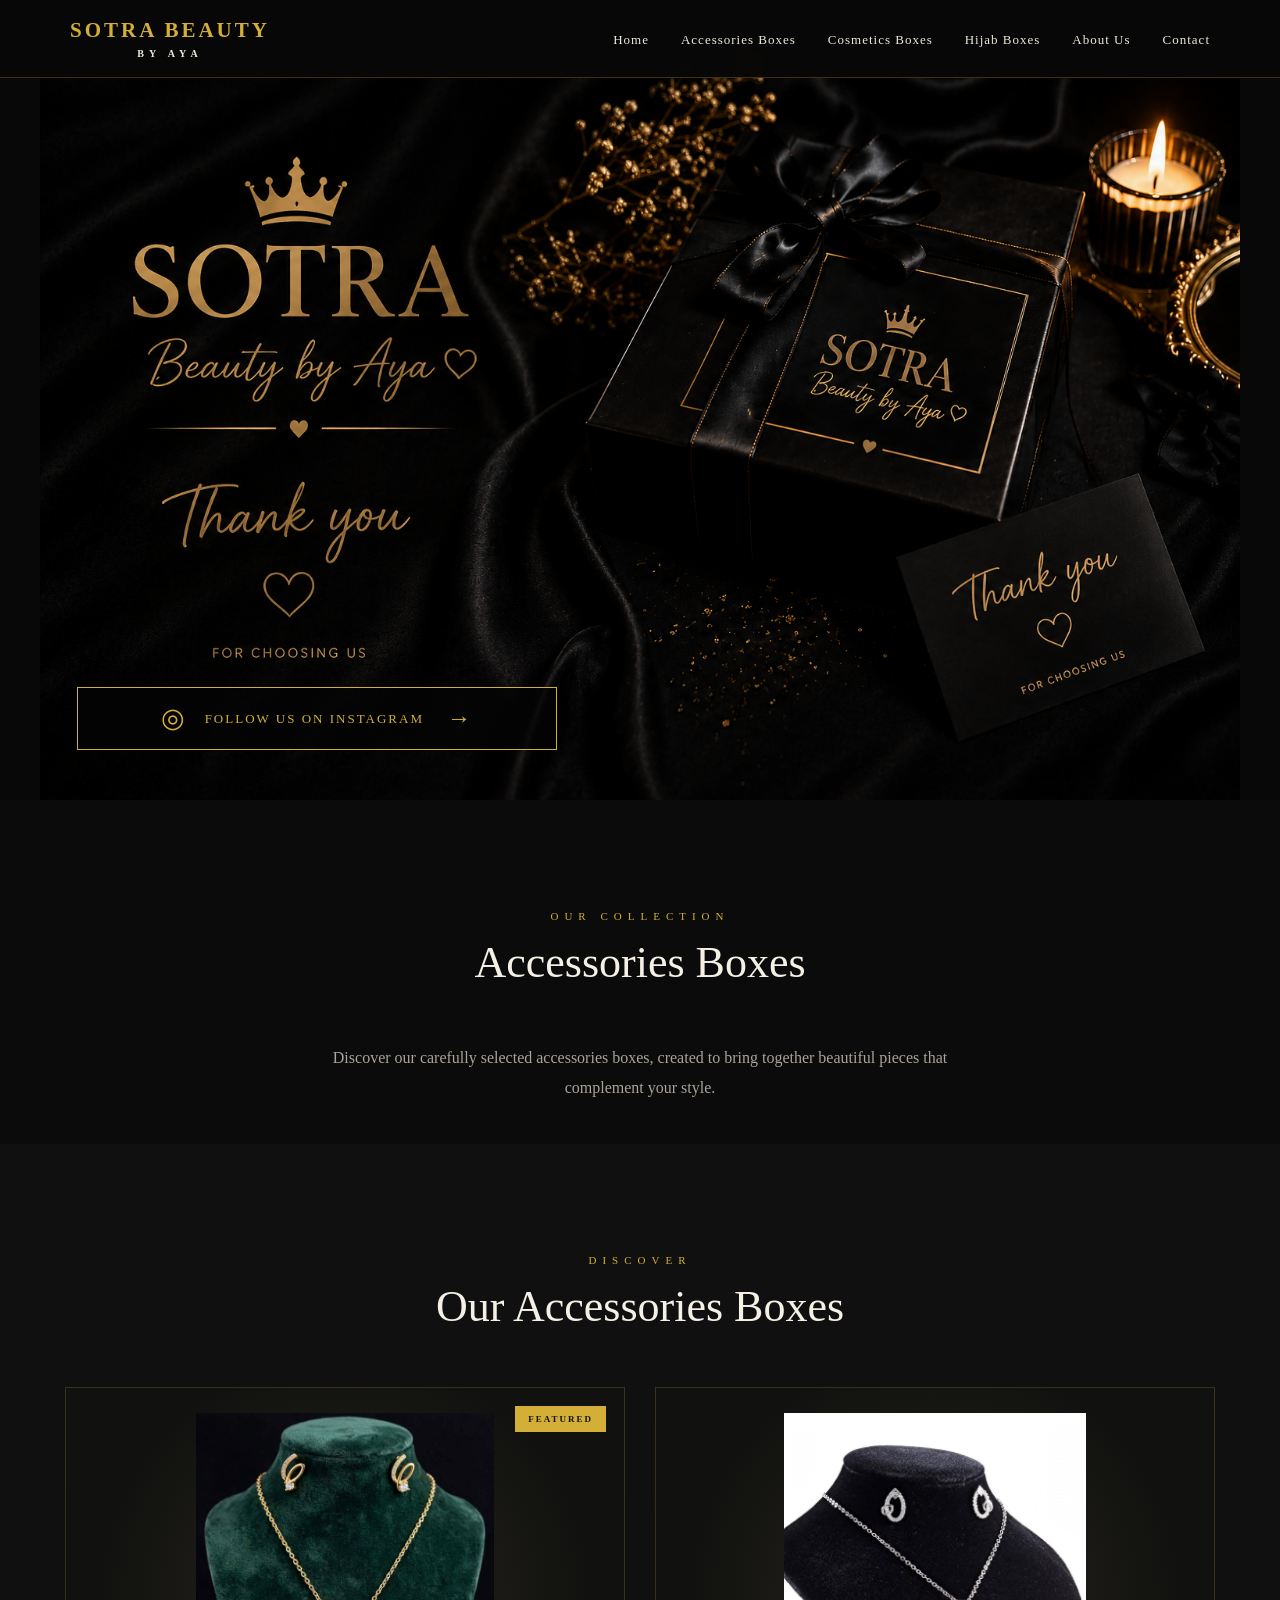
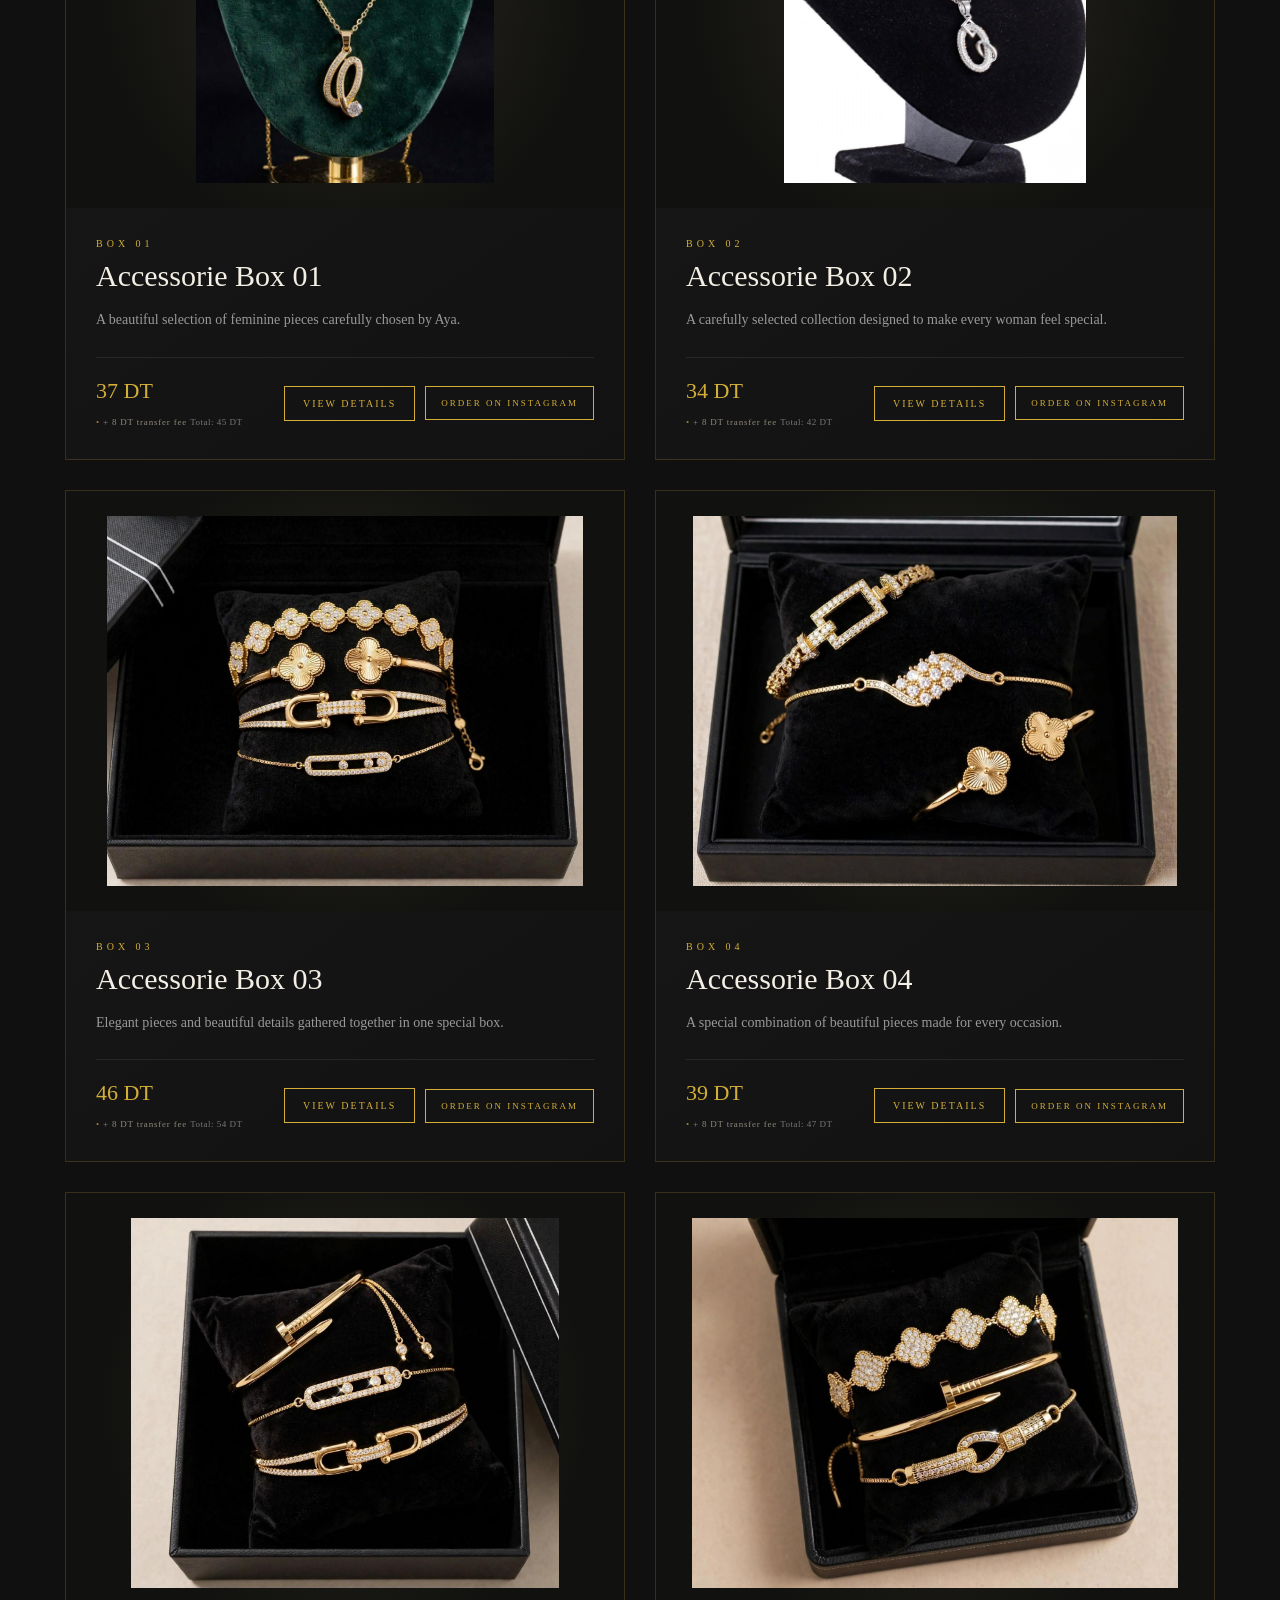
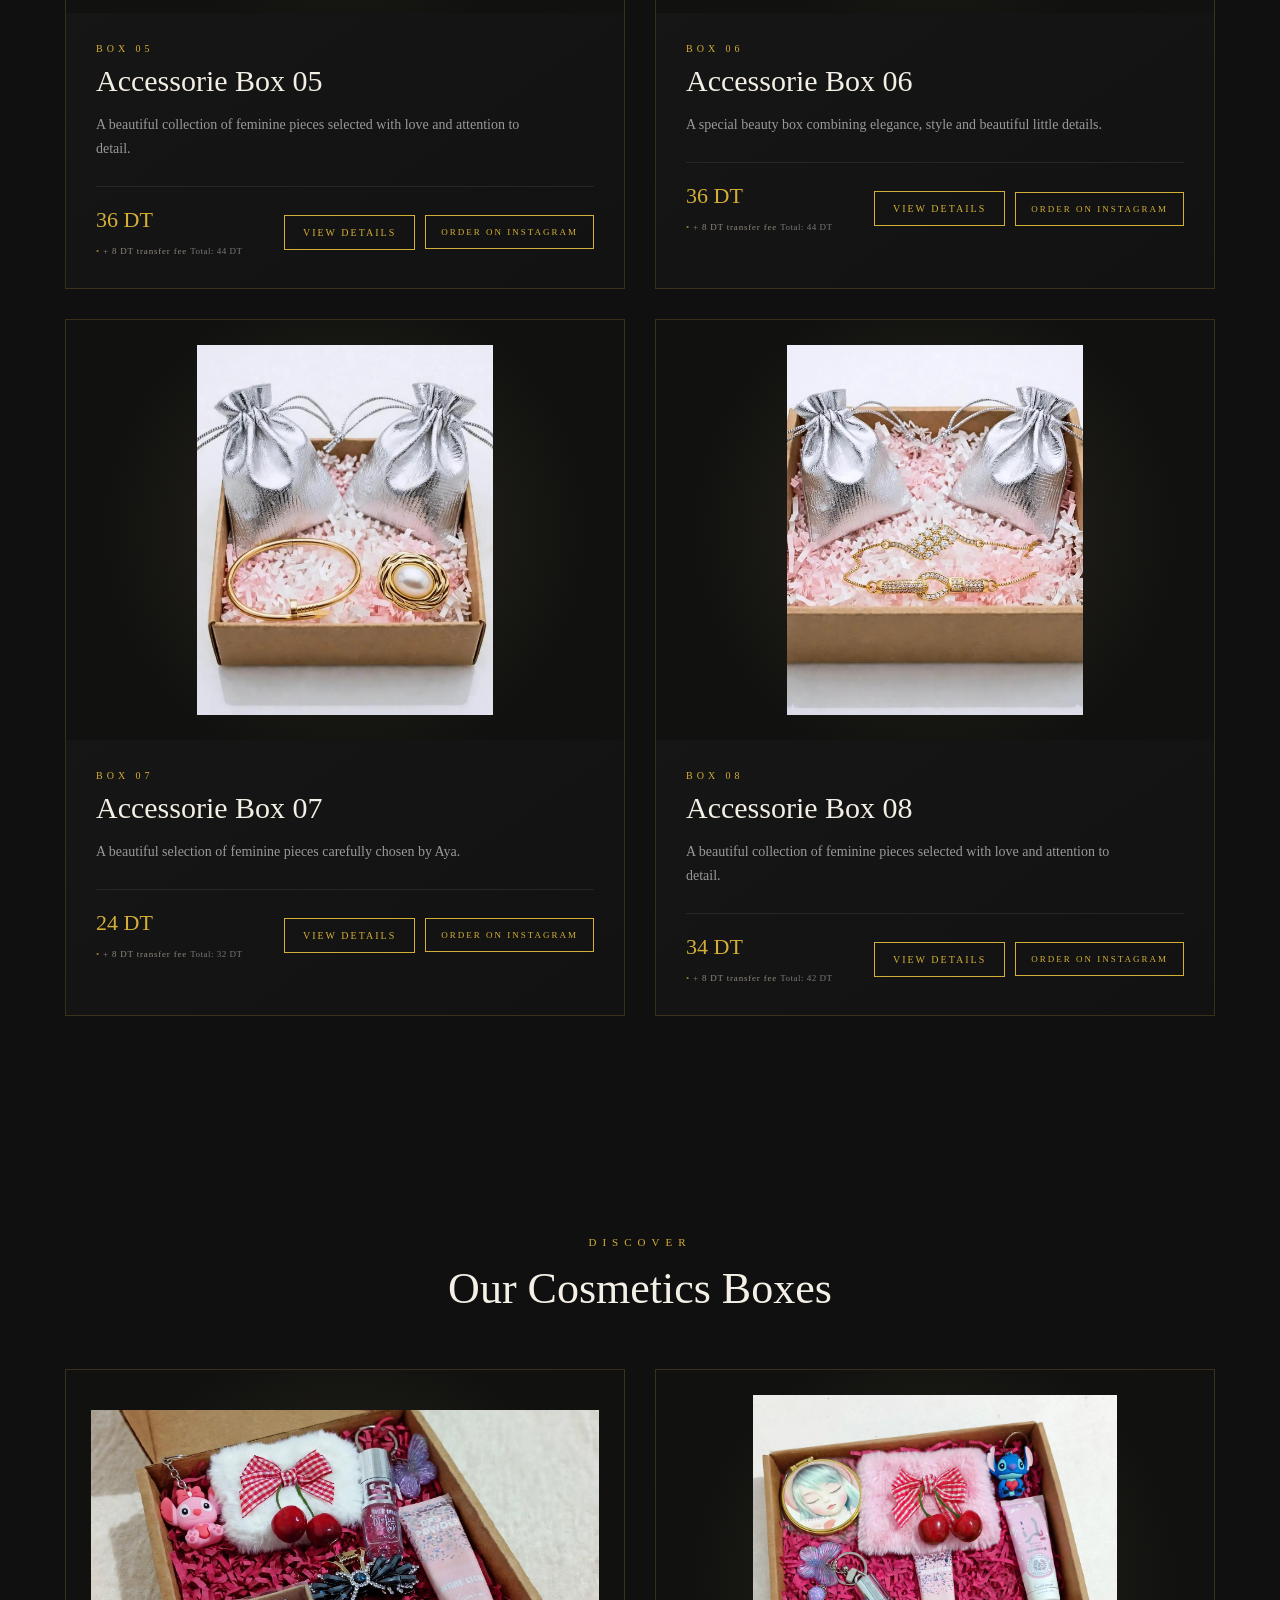
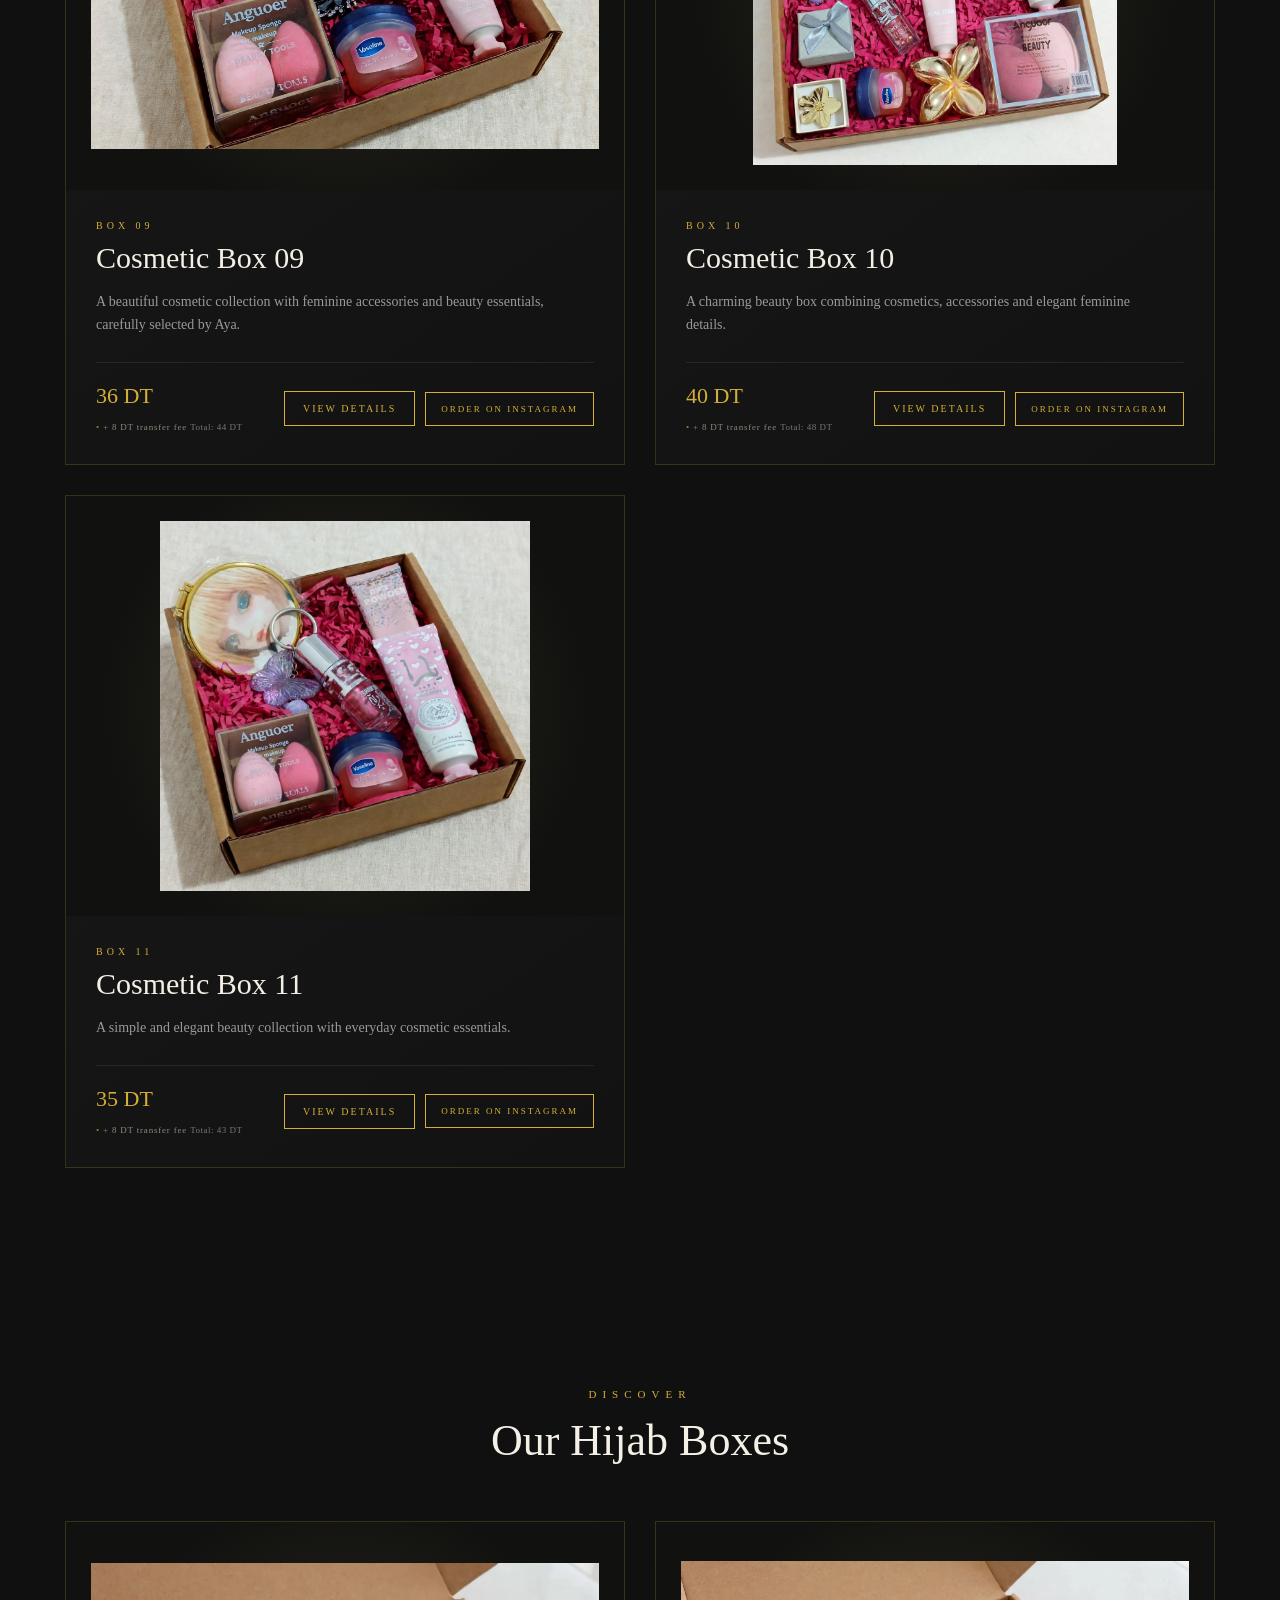
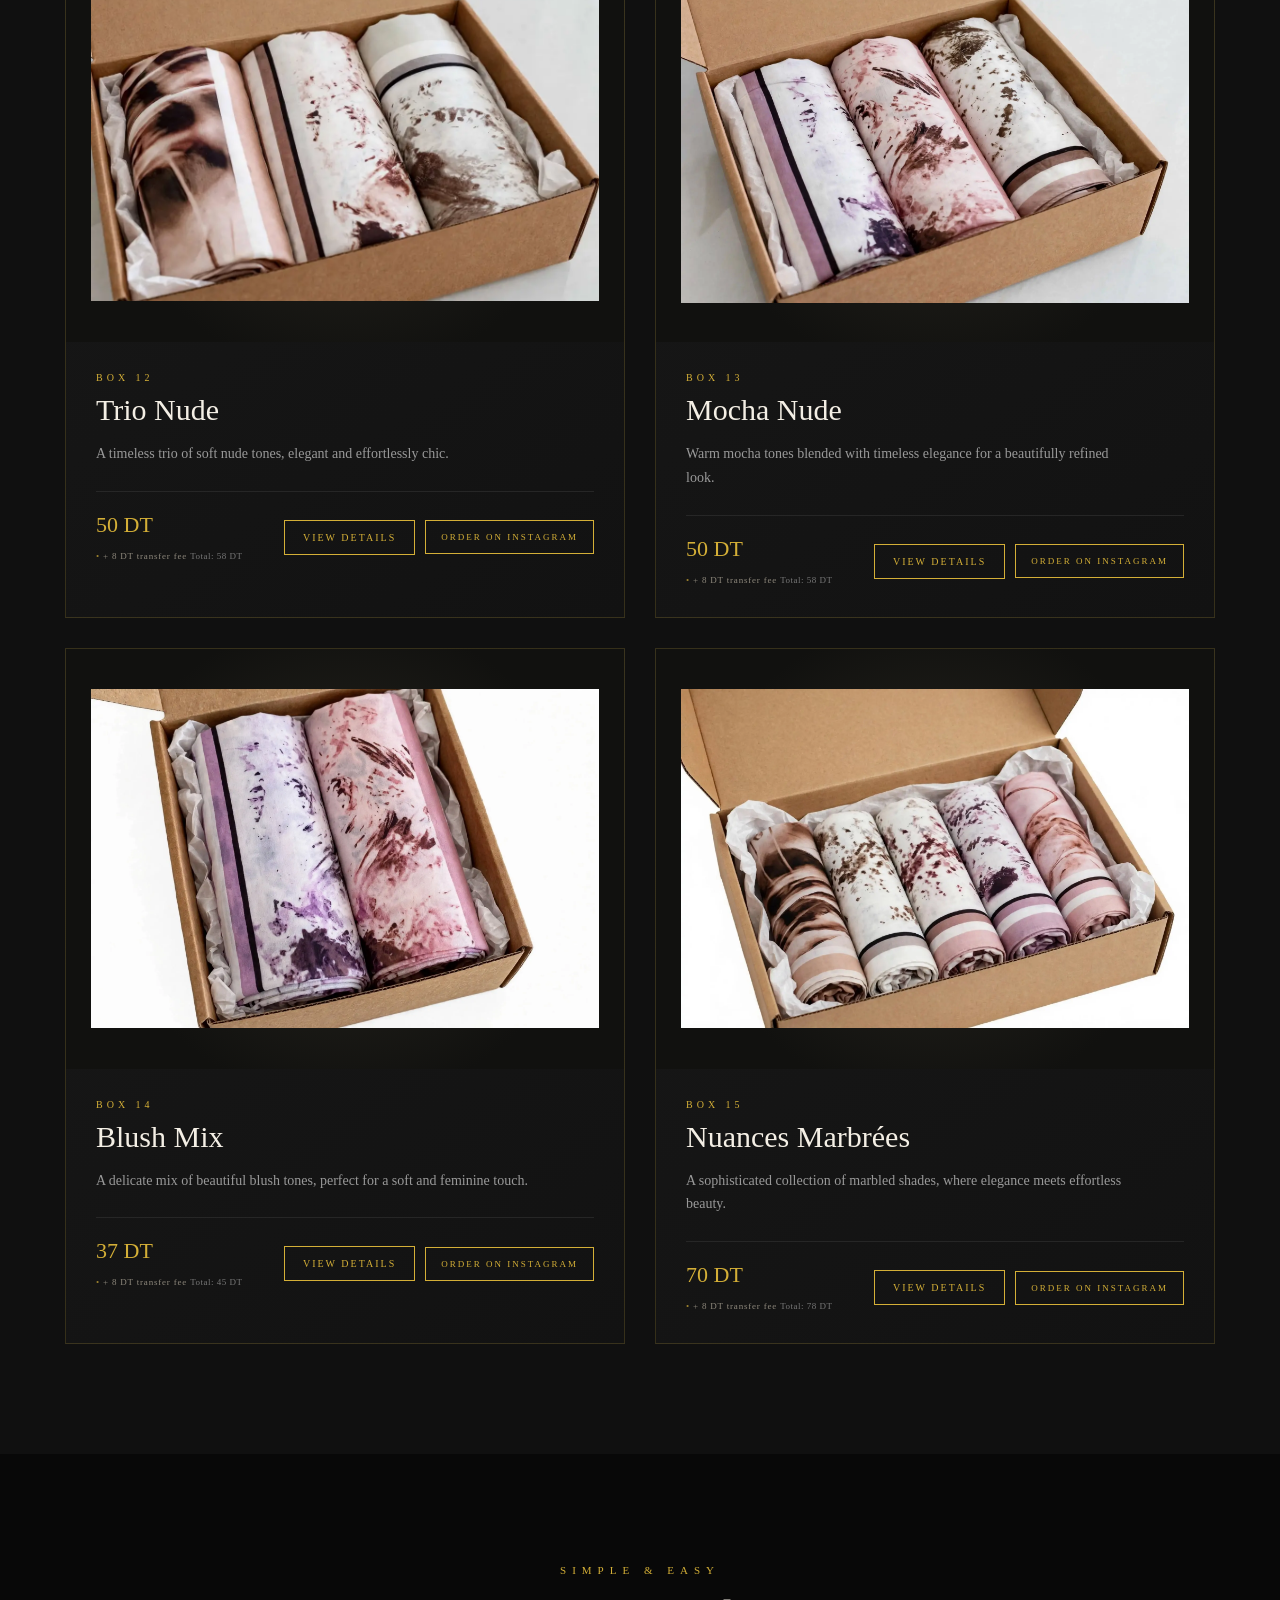
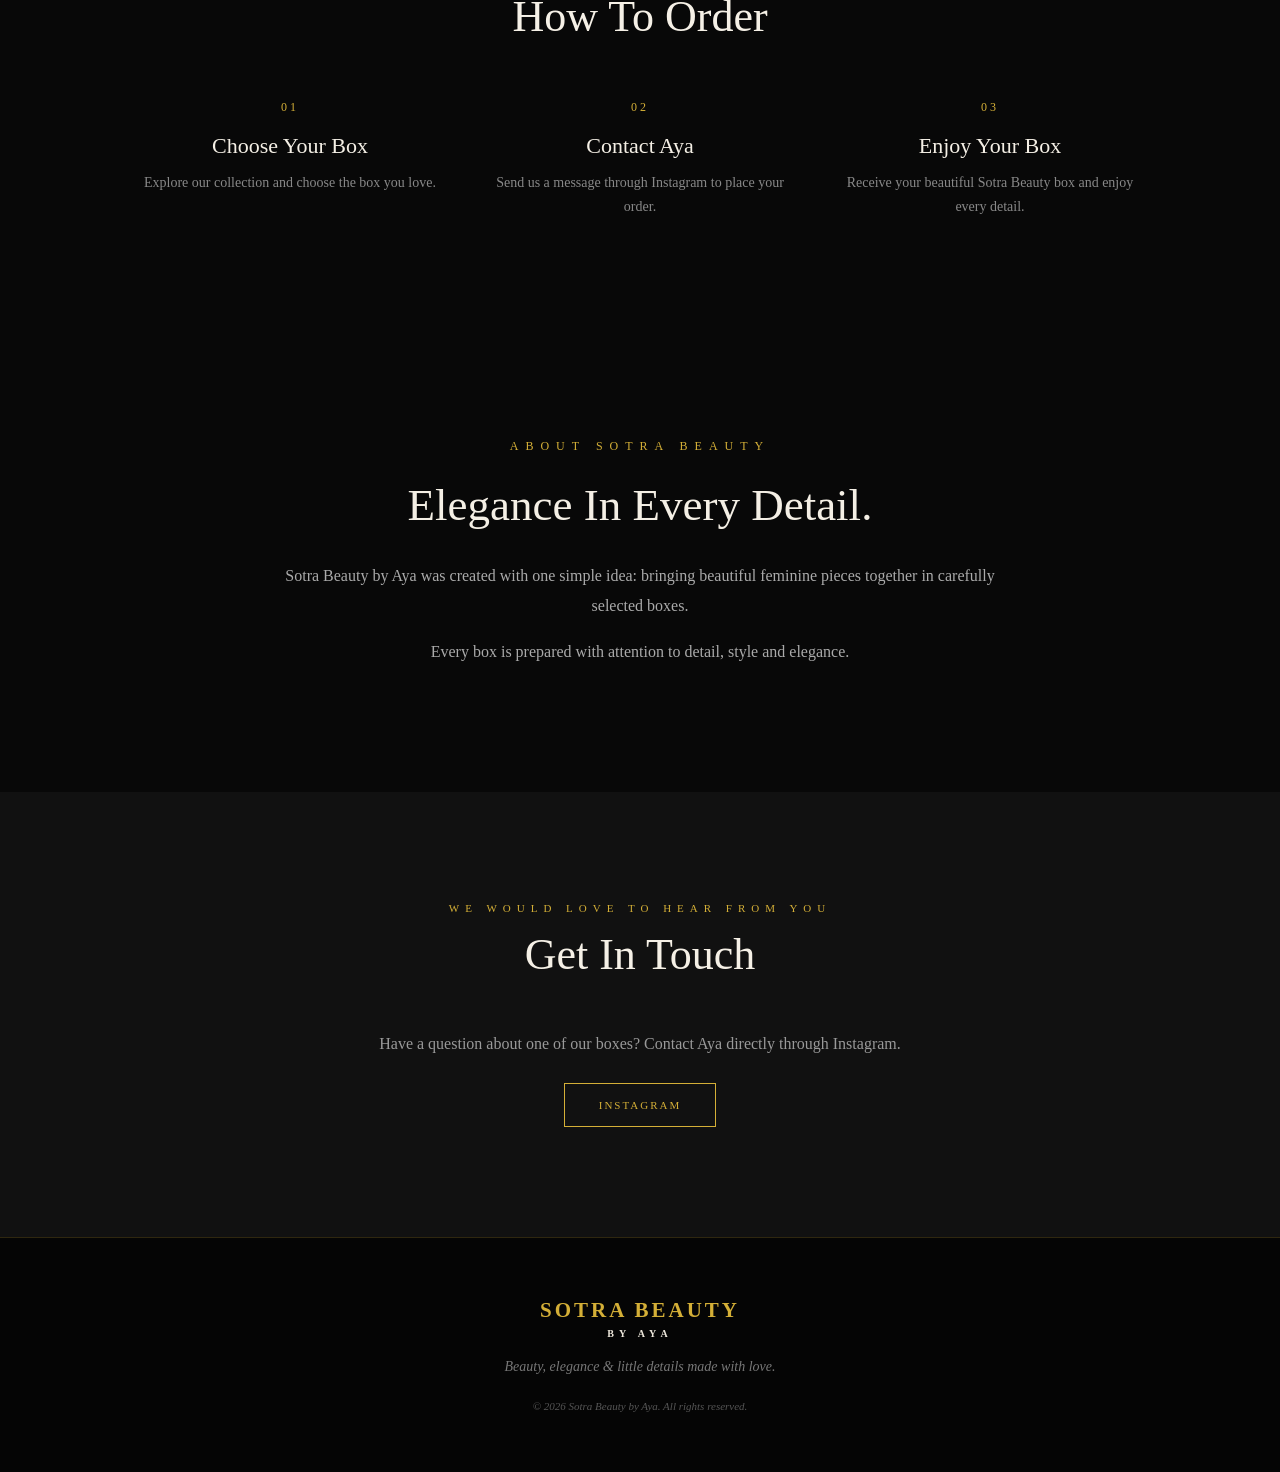
==== commit c9c583b8: "Update index.html" ====
--- a/index.html
+++ b/index.html
@@ -2,6 +2,25 @@
 <html lang="en">
 
 <head>
+
+    <!-- =========================
+         GOOGLE ANALYTICS
+    ========================== -->
+
+    <script async src="https://www.googletagmanager.com/gtag/js?id=G-1D2KY1Z1VQ"></script>
+
+    <script>
+        window.dataLayer = window.dataLayer || [];
+
+        function gtag() {
+            dataLayer.push(arguments);
+        }
+
+        gtag('js', new Date());
+
+        gtag('config', 'G-1D2KY1Z1VQ');
+    </script>
+
 
     <meta charset="UTF-8">
 
@@ -82,24 +101,25 @@
          HERO
     ========================== -->
 
-   <section id="home" class="hero">
-
-    <div class="hero-content">
-
-        <a
-            href="https://www.instagram.com/sotra_beauty_by_aya/"
-            target="_blank"
-            rel="noopener noreferrer"
-            class="instagram-hero-button"
-        >
-            <span class="instagram-icon">◎</span>
-            FOLLOW US ON INSTAGRAM
-            <span class="instagram-arrow">→</span>
-        </a>
-
-    </div>
-
-</section>
+    <section id="home" class="hero">
+
+        <div class="hero-content">
+
+            <a
+                href="https://www.instagram.com/sotra_beauty_by_aya/"
+                target="_blank"
+                rel="noopener noreferrer"
+                class="instagram-hero-button"
+            >
+                <span class="instagram-icon">◎</span>
+                FOLLOW US ON INSTAGRAM
+                <span class="instagram-arrow">→</span>
+            </a>
+
+        </div>
+
+    </section>
+
 
 
     <!-- =========================
--- a/style.css
+++ b/style.css
@@ -34,27 +34,24 @@
     top: 0;
     left: 0;
     width: 100%;
-
     z-index: 1000;
 
     background: rgba(8, 8, 8, 0.94);
 
-    border-bottom: 1px solid rgba(212, 175, 55, 0.25);
+    border-bottom:
+        1px solid rgba(212, 175, 55, 0.25);
 
     backdrop-filter: blur(10px);
 }
 
 .navbar {
     max-width: 1200px;
-
     margin: auto;
 
     padding: 18px 30px;
 
     display: flex;
-
     justify-content: space-between;
-
     align-items: center;
 }
 
@@ -130,25 +127,28 @@
 ========================================= */
 
 .hero {
-    min-height: 100vh;
+    min-height: calc(100vh - 100px);
 
     display: flex;
 
-    justify-content: center;
-
-    align-items: center;
-
-    text-align: center;
-
-    padding: 140px 20px 100px;
-
-    background:
-        radial-gradient(
-            circle at center,
-            #26231d 0%,
-            #11100d 35%,
-            #050505 75%
-        );
+    align-items: flex-end;
+
+    justify-content: flex-start;
+
+    padding: 0 0 50px 6%;
+
+    background-color: #080808;
+
+    background-image:
+        url("images/home-background.jpg");
+
+    /* SHOW THE FULL IMAGE */
+    background-size: contain;
+
+    background-position:
+        center center;
+
+    background-repeat: no-repeat;
 
     position: relative;
 
@@ -156,22 +156,23 @@
 }
 
 
-/* GOLD LIGHT EFFECT */
+/* HERO OVERLAY */
 
 .hero::before {
     content: "";
 
     position: absolute;
 
-    width: 500px;
-
-    height: 500px;
-
-    border-radius: 50%;
-
-    background: rgba(212, 175, 55, 0.07);
-
-    filter: blur(100px);
+    inset: 0;
+
+    background:
+        linear-gradient(
+            90deg,
+            rgba(0, 0, 0, 0.04),
+            rgba(0, 0, 0, 0.01)
+        );
+
+    pointer-events: none;
 }
 
 
@@ -182,10 +183,14 @@
 
     z-index: 2;
 
-    max-width: 900px;
-
-    animation: sotraFadeUp 1.2s ease-out both;
-}
+    animation:
+        sotraFadeUp 1.2s ease-out both;
+}
+
+
+/* =========================================
+   OLD HERO TEXT SUPPORT
+========================================= */
 
 .small-title {
     color: #d4af37;
@@ -229,6 +234,86 @@
 
 
 /* =========================================
+   HERO INSTAGRAM BUTTON
+========================================= */
+
+.instagram-hero-button {
+    display: inline-flex;
+
+    align-items: center;
+
+    justify-content: center;
+
+    gap: 18px;
+
+    min-width: 480px;
+
+    padding: 17px 30px;
+
+    border:
+        1px solid #d4af37;
+
+    background:
+        rgba(5, 5, 5, 0.72);
+
+    color: #d4af37;
+
+    text-decoration: none;
+
+    font-size: 13px;
+
+    letter-spacing: 2px;
+
+    font-family:
+        Georgia,
+        "Times New Roman",
+        serif;
+
+    transition:
+        background 0.3s ease,
+        color 0.3s ease,
+        transform 0.3s ease,
+        box-shadow 0.3s ease;
+}
+
+.instagram-hero-button:hover {
+    background: #d4af37;
+
+    color: #080808;
+
+    transform:
+        translateY(-3px);
+
+    box-shadow:
+        0 8px 30px
+        rgba(212, 175, 55, 0.3);
+}
+
+.instagram-icon {
+    font-family: Arial, sans-serif;
+
+    font-size: 27px;
+
+    line-height: 1;
+}
+
+.instagram-arrow {
+    font-size: 24px;
+
+    margin-left: 5px;
+
+    transition:
+        transform 0.3s ease;
+}
+
+.instagram-hero-button:hover
+.instagram-arrow {
+    transform:
+        translateX(5px);
+}
+
+
+/* =========================================
    BUTTONS
 ========================================= */
 
@@ -237,7 +322,8 @@
 
     padding: 15px 34px;
 
-    border: 1px solid #d4af37;
+    border:
+        1px solid #d4af37;
 
     color: #d4af37;
 
@@ -259,13 +345,16 @@
     color: #080808;
 
     box-shadow:
-        0 0 25px rgba(212, 175, 55, 0.25);
-
-    transform: translateY(-2px);
+        0 0 25px
+        rgba(212, 175, 55, 0.25);
+
+    transform:
+        translateY(-2px);
 }
 
 .gold-button:active {
-    transform: translateY(0);
+    transform:
+        translateY(0);
 }
 
 
@@ -282,7 +371,8 @@
 
     margin-bottom: 55px;
 
-    animation: sotraFadeUp 0.9s ease-out both;
+    animation:
+        sotraFadeUp 0.9s ease-out both;
 }
 
 .section-title p {
@@ -347,7 +437,8 @@
 
     display: grid;
 
-    grid-template-columns: repeat(2, 1fr);
+    grid-template-columns:
+        repeat(2, 1fr);
 
     gap: 30px;
 }
@@ -365,7 +456,9 @@
             #121212
         );
 
-    border: 1px solid rgba(212, 175, 55, 0.18);
+    border:
+        1px solid
+        rgba(212, 175, 55, 0.18);
 
     overflow: hidden;
 
@@ -379,12 +472,15 @@
 }
 
 .box-card:hover {
-    transform: translateY(-7px);
-
-    border-color: rgba(212, 175, 55, 0.65);
+    transform:
+        translateY(-7px);
+
+    border-color:
+        rgba(212, 175, 55, 0.65);
 
     box-shadow:
-        0 15px 50px rgba(0, 0, 0, 0.5);
+        0 15px 50px
+        rgba(0, 0, 0, 0.5);
 }
 
 
@@ -461,8 +557,10 @@
         opacity 0.4s ease;
 }
 
-.box-card:hover .box-product-image {
-    transform: scale(1.04);
+.box-card:hover
+.box-product-image {
+    transform:
+        scale(1.04);
 }
 
 .box-product-image.image-changing {
@@ -479,7 +577,9 @@
 
     height: 82%;
 
-    border: 1px dashed rgba(212, 175, 55, 0.35);
+    border:
+        1px dashed
+        rgba(212, 175, 55, 0.35);
 
     display: flex;
 
@@ -543,7 +643,8 @@
 .box-bottom {
     display: flex;
 
-    justify-content: space-between;
+    justify-content:
+        space-between;
 
     align-items: center;
 
@@ -553,7 +654,9 @@
 
     min-height: 70px;
 
-    border-top: 1px solid rgba(255, 255, 255, 0.08);
+    border-top:
+        1px solid
+        rgba(255, 255, 255, 0.08);
 
     gap: 20px;
 }
@@ -590,7 +693,8 @@
         "Times New Roman",
         serif;
 
-    font-variant-numeric: tabular-nums;
+    font-variant-numeric:
+        tabular-nums;
 
     display: block;
 
@@ -618,7 +722,23 @@
 .transfer-fee::before {
     content: "• ";
 
-    color: rgba(212, 175, 55, 0.7);
+    color:
+        rgba(212, 175, 55, 0.7);
+}
+
+
+/* TOTAL PRICE */
+
+.total-price {
+    color: #777;
+
+    font-size: 9px;
+
+    letter-spacing: 0.5px;
+
+    margin-top: 5px;
+
+    white-space: nowrap;
 }
 
 
@@ -642,7 +762,8 @@
 .details-button {
     background: transparent;
 
-    border: 1px solid #d4af37;
+    border:
+        1px solid #d4af37;
 
     color: #d4af37;
 
@@ -667,7 +788,8 @@
 
     color: #111;
 
-    transform: translateY(-2px);
+    transform:
+        translateY(-2px);
 }
 
 
@@ -697,7 +819,8 @@
 
     display: grid;
 
-    grid-template-columns: repeat(3, 1fr);
+    grid-template-columns:
+        repeat(3, 1fr);
 
     gap: 50px;
 
@@ -711,7 +834,8 @@
 }
 
 .step:hover {
-    transform: translateY(-5px);
+    transform:
+        translateY(-5px);
 }
 
 .step span {
@@ -723,7 +847,8 @@
 }
 
 .step h3 {
-    margin: 18px 0 12px;
+    margin:
+        18px 0 12px;
 
     font-size: 22px;
 
@@ -814,7 +939,9 @@
 
     background: #050505;
 
-    border-top: 1px solid rgba(212, 175, 55, 0.2);
+    border-top:
+        1px solid
+        rgba(212, 175, 55, 0.2);
 }
 
 footer .logo {
@@ -851,7 +978,8 @@
 
     z-index: 2000;
 
-    background: rgba(0, 0, 0, 0.82);
+    background:
+        rgba(0, 0, 0, 0.82);
 
     display: flex;
 
@@ -869,7 +997,8 @@
         opacity 0.35s ease,
         visibility 0.35s ease;
 
-    backdrop-filter: blur(8px);
+    backdrop-filter:
+        blur(8px);
 }
 
 
@@ -904,10 +1033,13 @@
             #11110f 60%
         );
 
-    border: 1px solid rgba(212, 175, 55, 0.5);
+    border:
+        1px solid
+        rgba(212, 175, 55, 0.5);
 
     box-shadow:
-        0 30px 100px rgba(0, 0, 0, 0.8);
+        0 30px 100px
+        rgba(0, 0, 0, 0.8);
 
     transform:
         translateY(20px)
@@ -923,7 +1055,8 @@
 
 /* POPUP OPEN */
 
-.product-popup.active .popup-content {
+.product-popup.active
+.popup-content {
     transform:
         translateY(0)
         scale(1);
@@ -947,7 +1080,9 @@
 
     border-radius: 50%;
 
-    border: 1px solid rgba(212, 175, 55, 0.5);
+    border:
+        1px solid
+        rgba(212, 175, 55, 0.5);
 
     background: transparent;
 
@@ -970,7 +1105,8 @@
 
     color: #111;
 
-    transform: rotate(90deg);
+    transform:
+        rotate(90deg);
 }
 
 
@@ -1014,95 +1150,166 @@
 
 
 /* =========================================
-   WHAT'S INSIDE
-========================================= */
-
-.popup-items {
+   POPUP PRICE DETAILS
+========================================= */
+
+.popup-price-details {
     border-top:
-        1px solid rgba(255, 255, 255, 0.1);
-
-    border-bottom:
-        1px solid rgba(255, 255, 255, 0.1);
-
-    padding: 25px 0;
+        1px solid
+        rgba(255, 255, 255, 0.1);
+
+    padding-top: 20px;
 
     margin-bottom: 30px;
 }
 
-.popup-items h3 {
-    color: #d4af37;
+.popup-price-row {
+    display: flex;
+
+    justify-content:
+        space-between;
+
+    align-items: center;
+
+    padding: 8px 0;
+
+    color: #999;
 
     font-size: 13px;
-
-    letter-spacing: 2px;
-
-    font-weight: normal;
-
-    margin-bottom: 15px;
-}
-
-.popup-items ul {
-    list-style: none;
-}
-
-.popup-items li {
-    color: #ccc;
-
-    font-size: 14px;
-
-    padding: 7px 0;
-}
-
-.popup-items li::before {
-    content: "✦";
-
-    color: #d4af37;
-
-    margin-right: 12px;
-}
-
-
-/* =========================================
-   POPUP BOTTOM
-========================================= */
-
-.popup-bottom {
-    display: flex;
-
-    justify-content: space-between;
-
-    align-items: center;
-
-    gap: 20px;
-}
-
-
-/* POPUP PRICE CONTAINER */
-
-.popup-price-container {
-    display: flex;
-
-    flex-direction: column;
-
-    justify-content: center;
-
-    align-items: flex-start;
-
-    min-width: 110px;
-}
-
-
-/* POPUP PRICE */
-
-#popup-price {
-    color: #d4af37;
-
-    font-size: 25px;
+}
+
+.popup-price-row strong {
+    color: #d4af37;
 
     font-family:
         Georgia,
         "Times New Roman",
         serif;
+}
+
+.popup-total-row {
+    display: flex;
+
+    justify-content:
+        space-between;
+
+    align-items: center;
+
+    margin-top: 12px;
+
+    padding-top: 15px;
+
+    border-top:
+        1px solid
+        rgba(212, 175, 55, 0.25);
+
+    color: #d4af37;
+
+    font-size: 14px;
+
+    letter-spacing: 2px;
+}
+
+.popup-total-row strong {
+    font-size: 20px;
+
+    color: #d4af37;
+}
+
+
+/* =========================================
+   WHAT'S INSIDE
+========================================= */
+
+.popup-items {
+    border-top:
+        1px solid
+        rgba(255, 255, 255, 0.1);
+
+    border-bottom:
+        1px solid
+        rgba(255, 255, 255, 0.1);
+
+    padding: 25px 0;
+
+    margin-bottom: 30px;
+}
+
+.popup-items h3 {
+    color: #d4af37;
+
+    font-size: 13px;
+
+    letter-spacing: 2px;
+
+    font-weight: normal;
+
+    margin-bottom: 15px;
+}
+
+.popup-items ul {
+    list-style: none;
+}
+
+.popup-items li {
+    color: #ccc;
+
+    font-size: 14px;
+
+    padding: 7px 0;
+}
+
+.popup-items li::before {
+    content: "✦";
+
+    color: #d4af37;
+
+    margin-right: 12px;
+}
+
+
+/* =========================================
+   POPUP BOTTOM
+========================================= */
+
+.popup-bottom {
+    display: flex;
+
+    justify-content:
+        space-between;
+
+    align-items: center;
+
+    gap: 20px;
+}
+
+
+/* POPUP PRICE CONTAINER */
+
+.popup-price-container {
+    display: flex;
+
+    flex-direction: column;
+
+    justify-content: center;
+
+    align-items: flex-start;
+
+    min-width: 110px;
+}
+
+
+/* POPUP PRICE */
+
+#popup-price {
+    color: #d4af37;
+
+    font-size: 25px;
+
+    font-family:
+        Georgia,
+        "Times New Roman",
+        serif;
 
     margin-bottom: 7px;
 }
@@ -1123,7 +1330,8 @@
 #popup-transfer-fee::before {
     content: "• ";
 
-    color: rgba(212, 175, 55, 0.7);
+    color:
+        rgba(212, 175, 55, 0.7);
 }
 
 
@@ -1150,7 +1358,8 @@
     background: transparent;
 
     border:
-        1px solid rgba(212, 175, 55, 0.5);
+        1px solid
+        rgba(212, 175, 55, 0.5);
 
     cursor: pointer;
 
@@ -1196,7 +1405,6 @@
         transform:
             translateY(0);
     }
-
 }
 
 
@@ -1207,7 +1415,6 @@
 @media (max-width: 768px) {
 
     .navbar {
-
         position: relative;
 
         flex-direction: row;
@@ -1226,7 +1433,6 @@
     /* MOBILE NAV */
 
     .nav-links {
-
         position: absolute;
 
         top: 100%;
@@ -1239,7 +1445,8 @@
             rgba(8, 8, 8, 0.98);
 
         border-bottom:
-            1px solid rgba(212, 175, 55, 0.25);
+            1px solid
+            rgba(212, 175, 55, 0.25);
 
         display: flex;
 
@@ -1266,7 +1473,6 @@
     /* OPEN MENU */
 
     .nav-links.active {
-
         max-height: 300px;
 
         padding:
@@ -1277,7 +1483,6 @@
 
 
     .nav-links li {
-
         width: 100%;
 
         text-align: center;
@@ -1285,7 +1490,6 @@
 
 
     .nav-links a {
-
         display: block;
 
         padding: 14px 20px;
@@ -1296,27 +1500,83 @@
 
     /* HAMBURGER → X */
 
-    .menu-toggle.active span:nth-child(1) {
-
+    .menu-toggle.active
+    span:nth-child(1) {
         transform:
             translateY(6px)
             rotate(45deg);
     }
 
-    .menu-toggle.active span:nth-child(2) {
-
+    .menu-toggle.active
+    span:nth-child(2) {
         opacity: 0;
     }
 
-    .menu-toggle.active span:nth-child(3) {
-
+    .menu-toggle.active
+    span:nth-child(3) {
         transform:
             translateY(-6px)
             rotate(-45deg);
     }
 
 
-    /* HERO */
+    /* =====================================
+       MOBILE HERO
+    ===================================== */
+
+    .hero {
+        min-height:
+            calc(100vh - 80px);
+
+        padding:
+            0 20px 35px;
+
+        justify-content:
+            center;
+
+        align-items:
+            flex-end;
+
+        background-size:
+            contain;
+
+        background-position:
+            center center;
+
+        background-repeat:
+            no-repeat;
+    }
+
+
+    .instagram-hero-button {
+        min-width: 0;
+
+        width: 100%;
+
+        max-width: 340px;
+
+        padding:
+            15px 18px;
+
+        gap: 12px;
+
+        font-size: 10px;
+
+        letter-spacing: 1.5px;
+    }
+
+
+    .instagram-icon {
+        font-size: 23px;
+    }
+
+
+    .instagram-arrow {
+        font-size: 20px;
+    }
+
+
+    /* HERO TEXT SUPPORT */
 
     .hero h1 {
         letter-spacing: 5px;
@@ -1350,7 +1610,6 @@
     ===================================== */
 
     .box-bottom {
-
         flex-direction: column;
 
         align-items: stretch;
@@ -1362,7 +1621,6 @@
     /* PRICE */
 
     .price-container {
-
         width: 100%;
 
         min-width: 0;
@@ -1376,14 +1634,12 @@
     }
 
     .price {
-
         font-size: 23px;
 
         margin-bottom: 6px;
     }
 
     .transfer-fee {
-
         font-size: 9px;
     }
 
@@ -1391,7 +1647,6 @@
     /* BUTTON AREA */
 
     .box-buttons {
-
         display: flex;
 
         flex-direction: column;
@@ -1409,7 +1664,6 @@
     /* DETAILS */
 
     .details-button {
-
         width: 100%;
 
         max-width: 280px;
@@ -1423,7 +1677,6 @@
     ===================================== */
 
     .order-button {
-
         width: auto !important;
 
         max-width: 280px;
@@ -1446,7 +1699,6 @@
     /* STEPS */
 
     .steps-container {
-
         grid-template-columns: 1fr;
 
         gap: 45px;
@@ -1467,7 +1719,6 @@
     /* CONTACT */
 
     .contact-buttons {
-
         flex-direction: column;
 
         align-items: center;
@@ -1488,7 +1739,6 @@
 
 
     .popup-content {
-
         padding:
             45px 25px 30px;
     }
@@ -1500,7 +1750,6 @@
 
 
     .popup-bottom {
-
         flex-direction: column;
 
         align-items: stretch;
@@ -1508,7 +1757,6 @@
 
 
     .popup-price-container {
-
         align-items: center;
 
         text-align: center;
@@ -1516,7 +1764,6 @@
 
 
     .popup-bottom .gold-button {
-
         text-align: center;
 
         width: 100%;
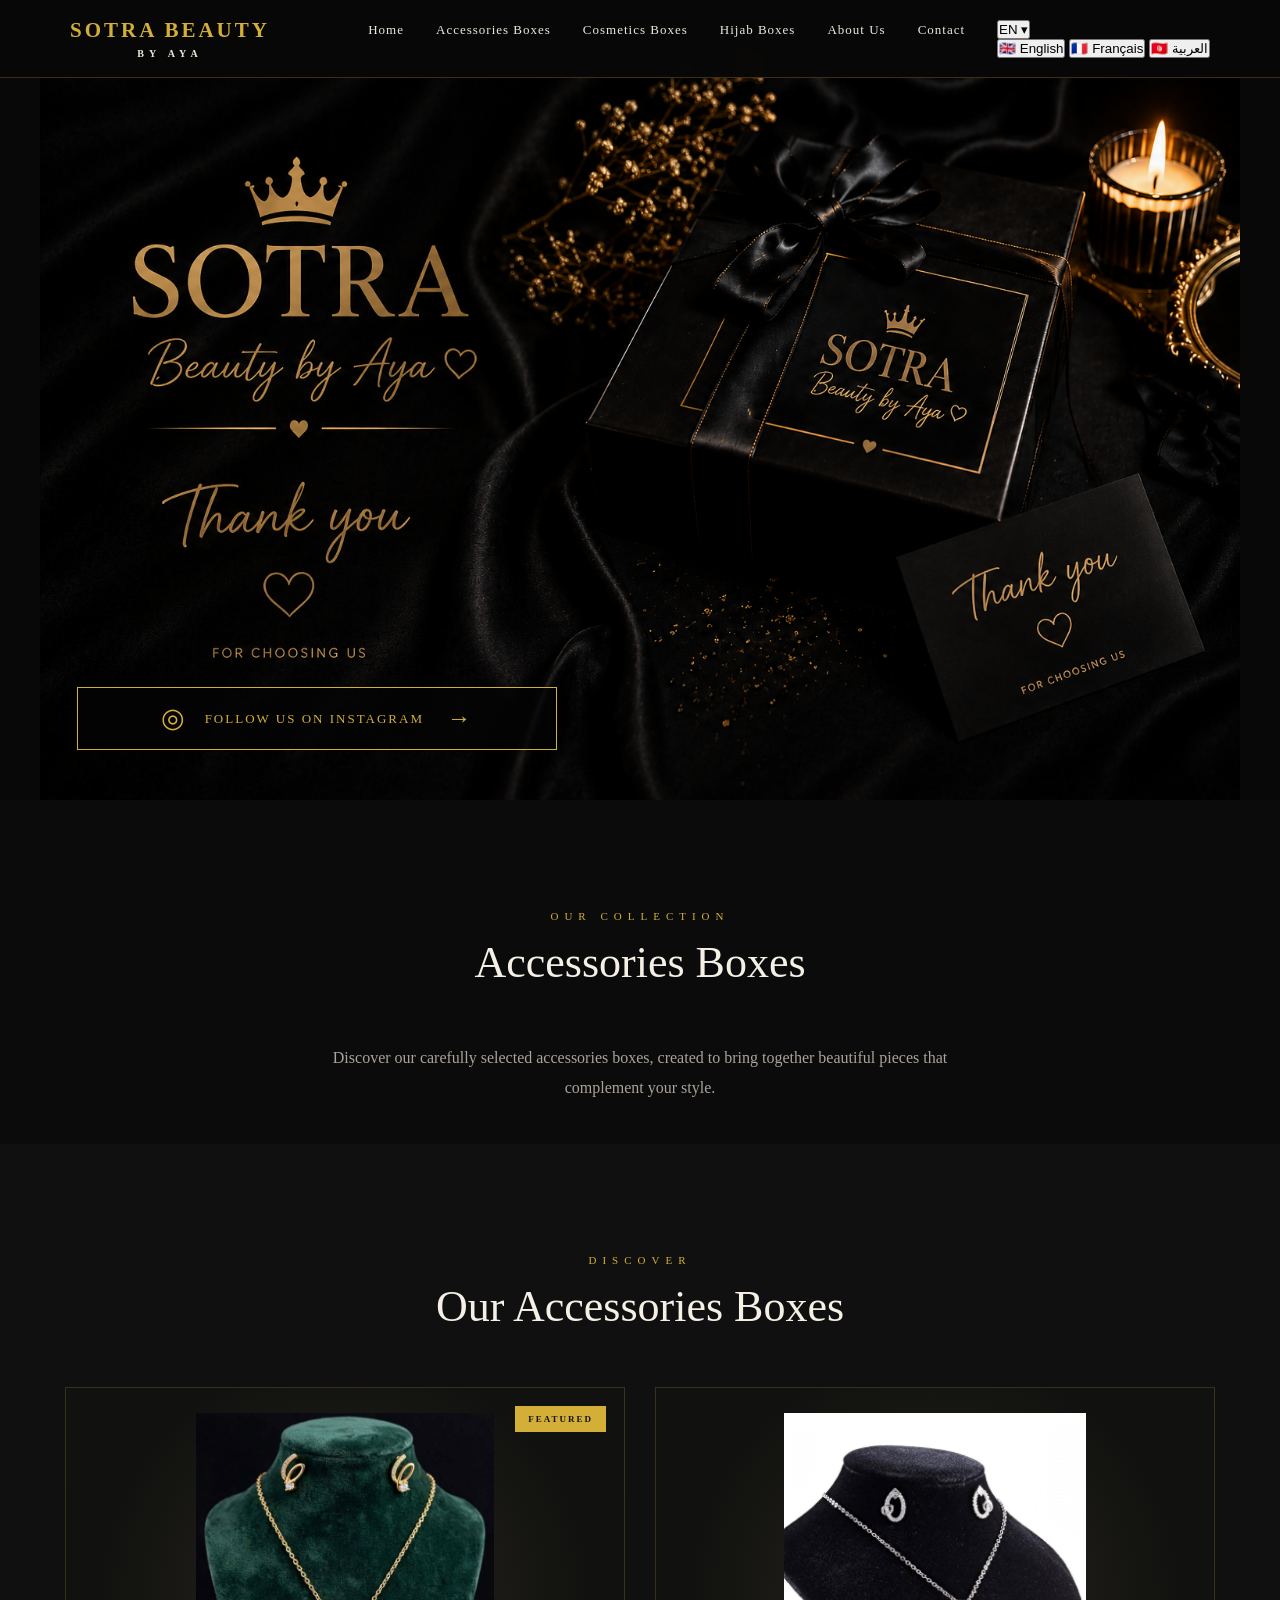
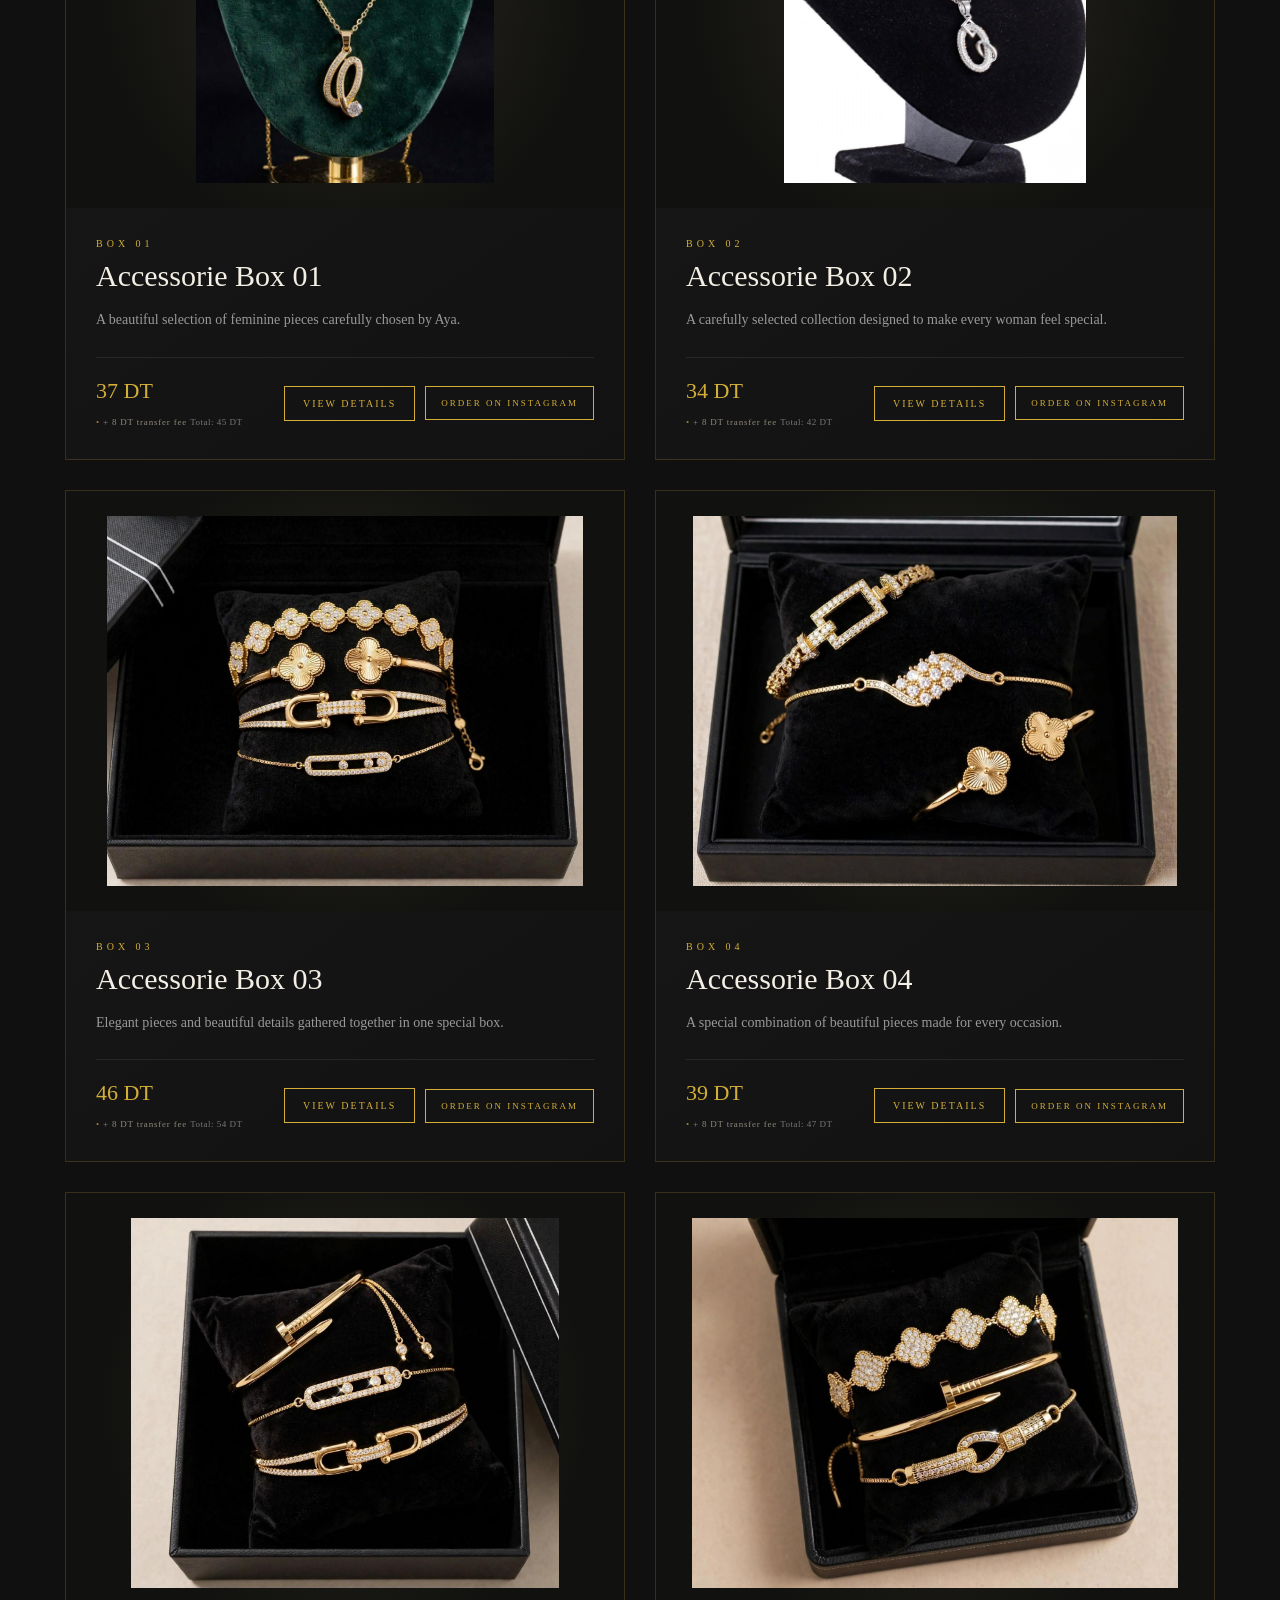
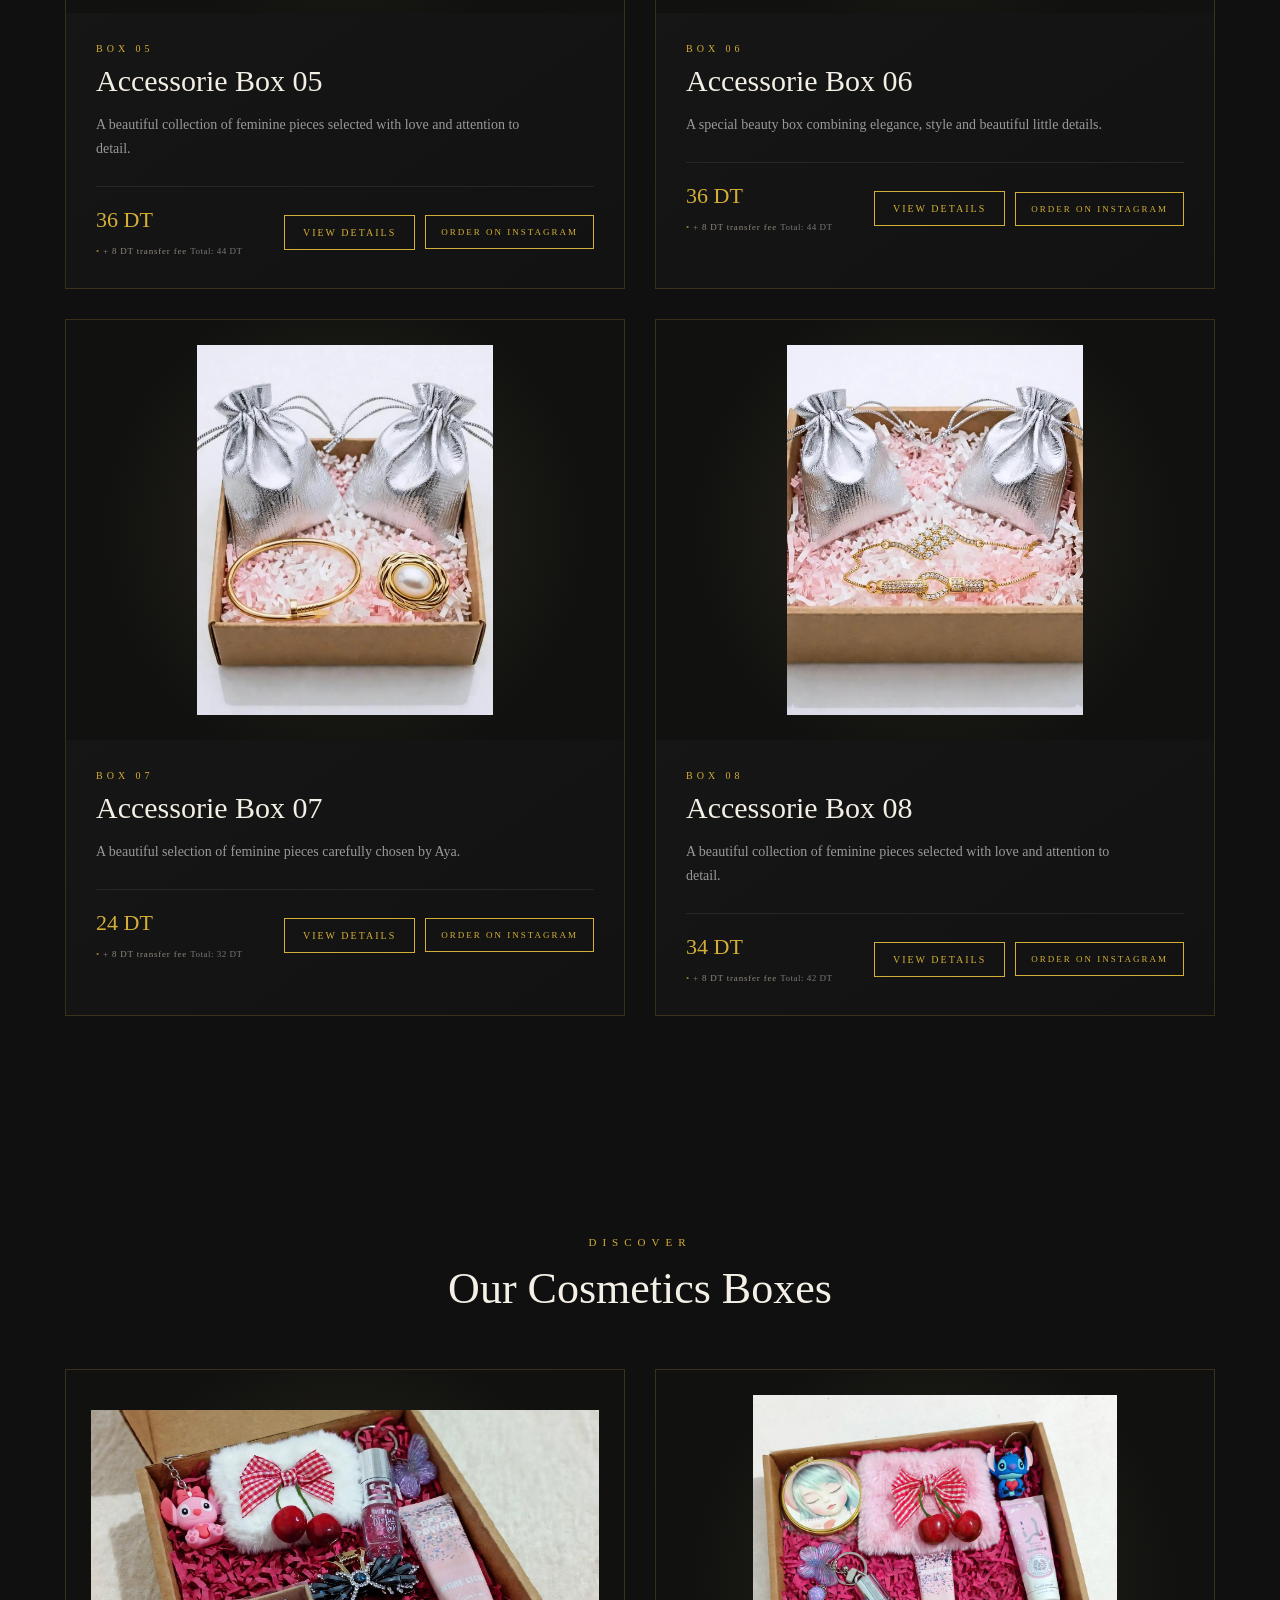
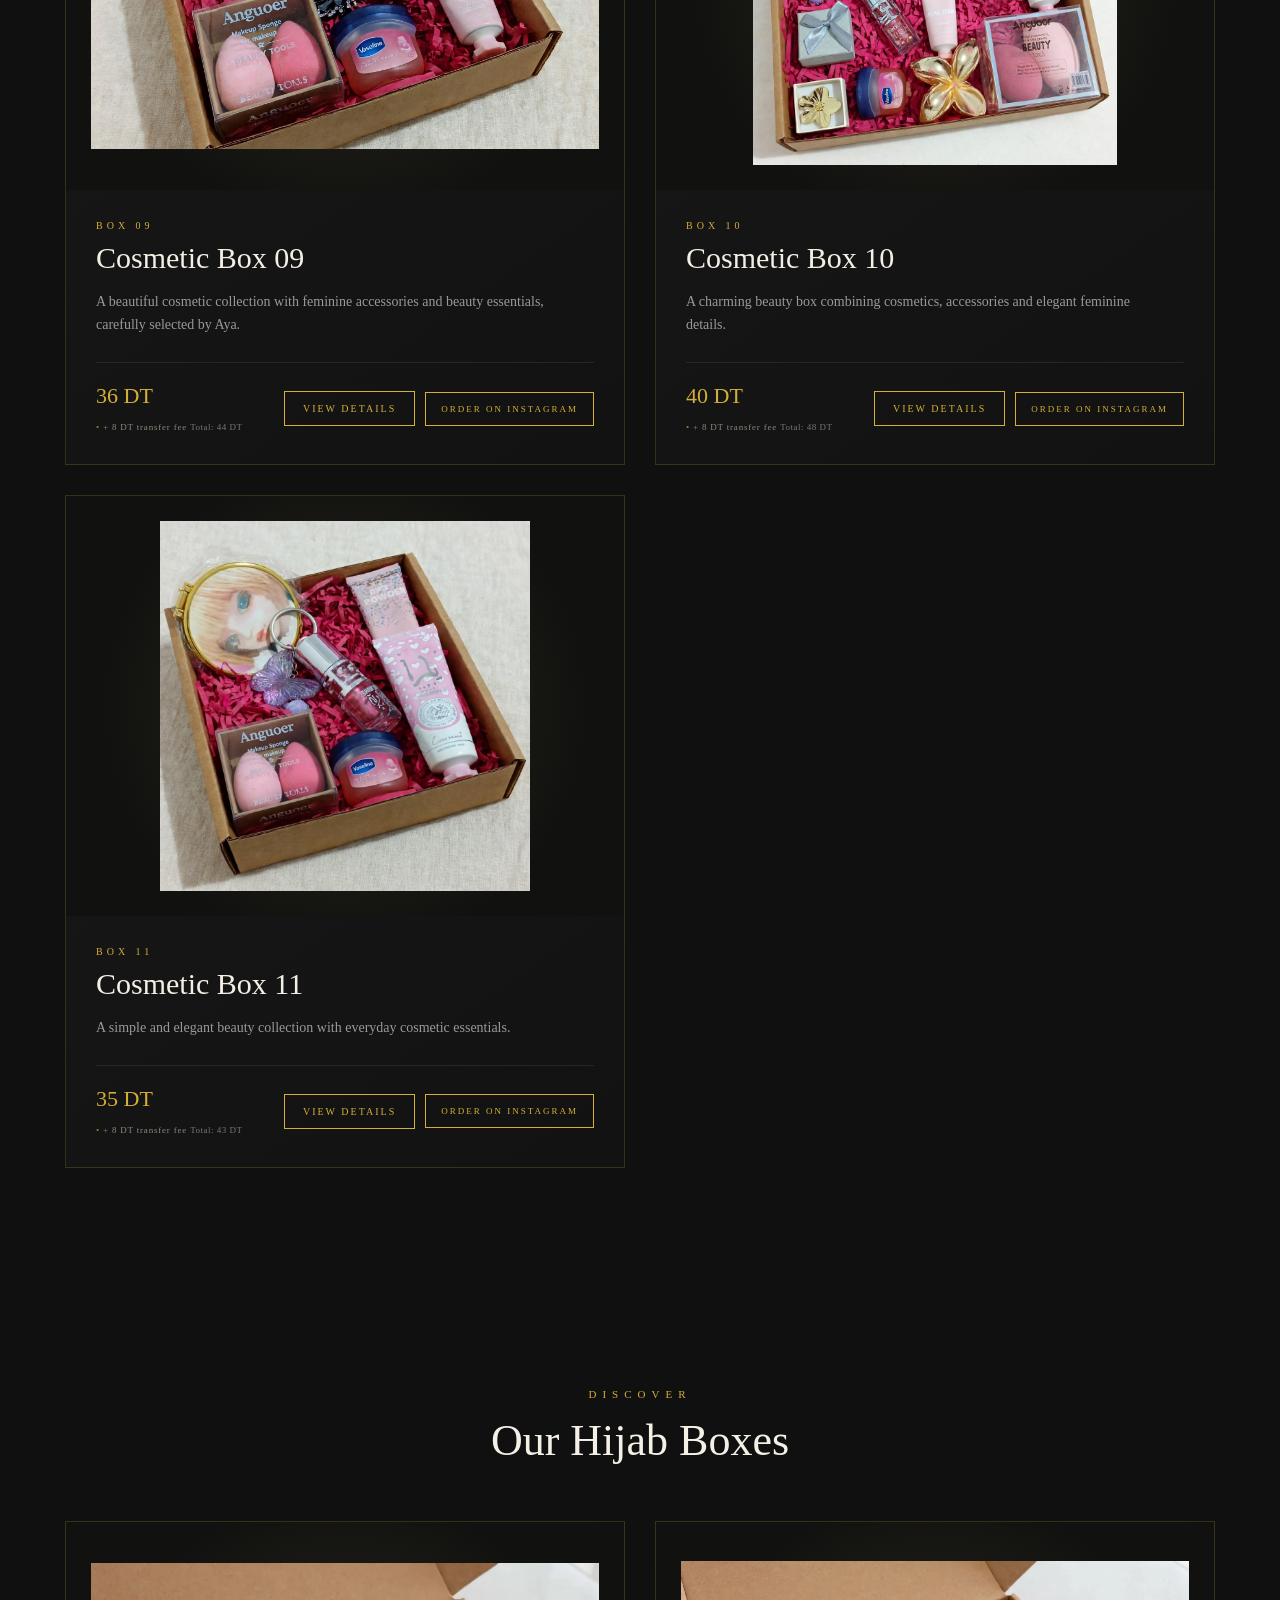
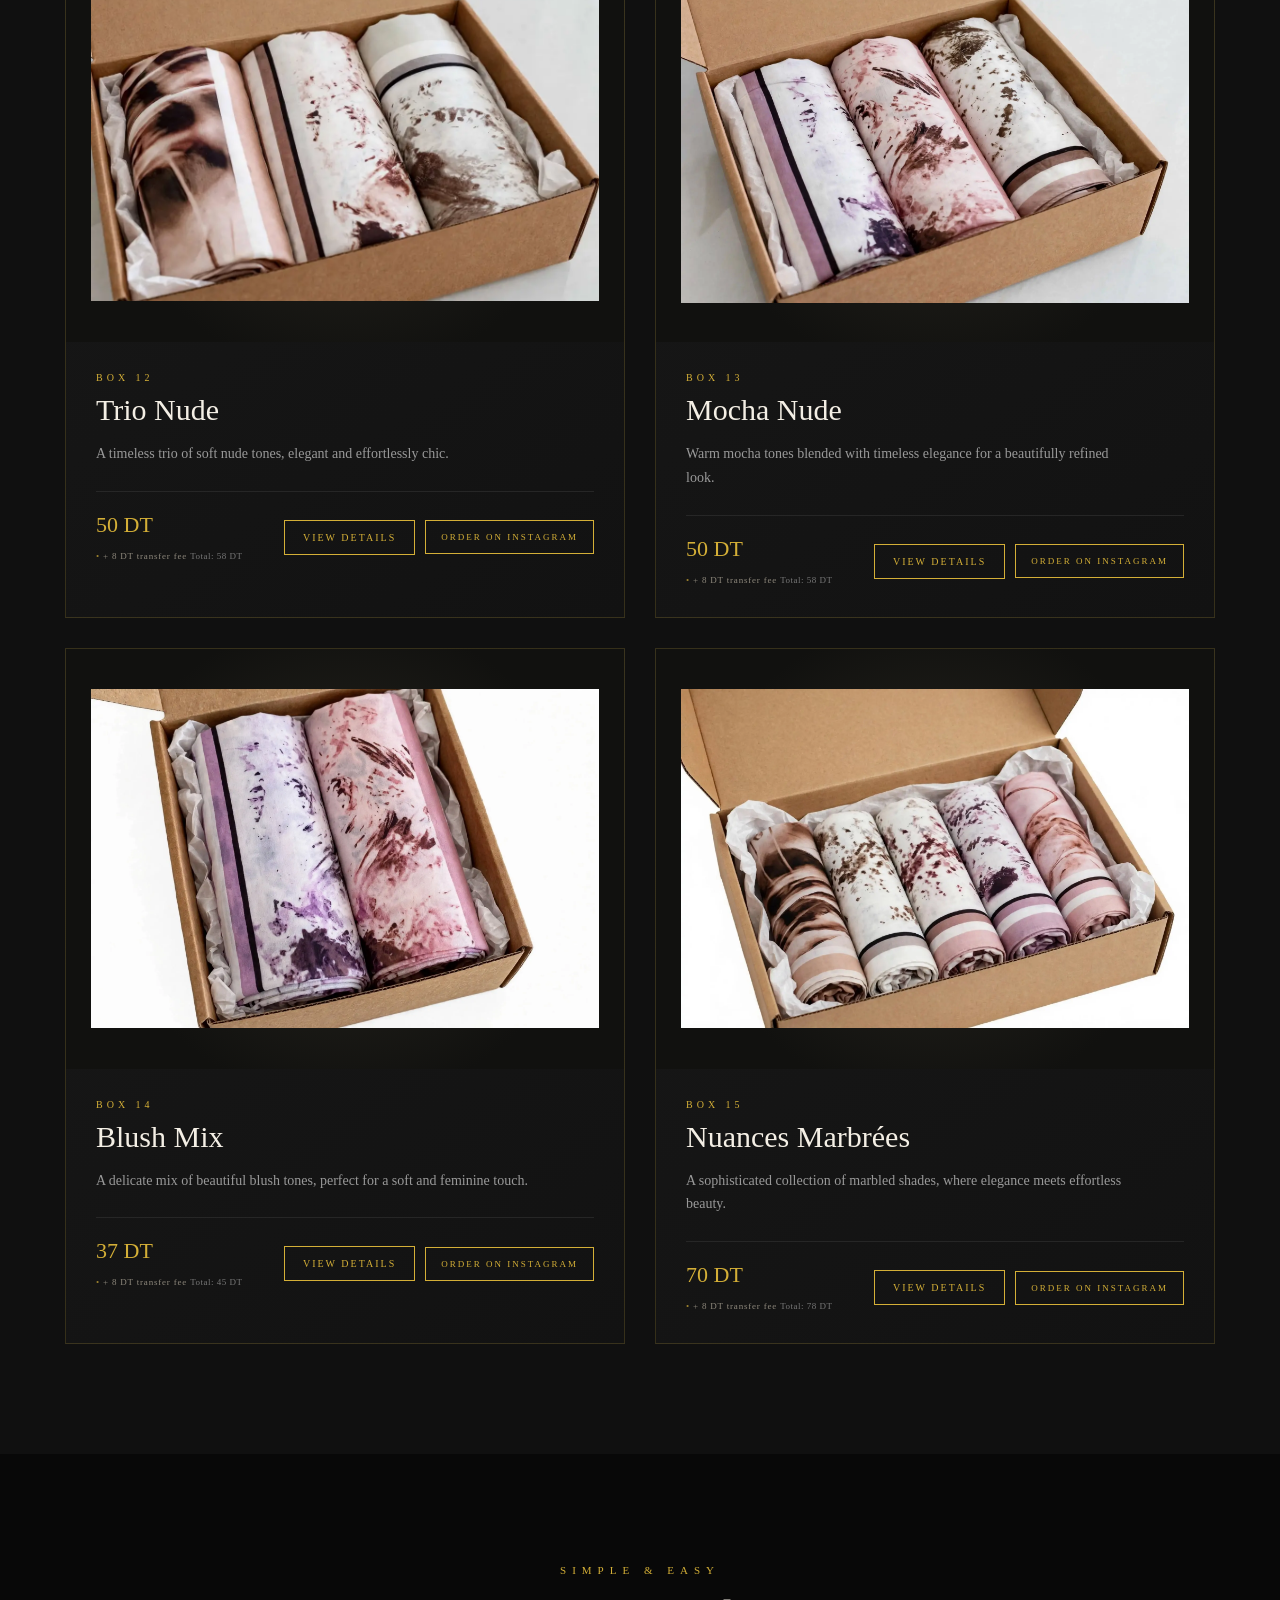
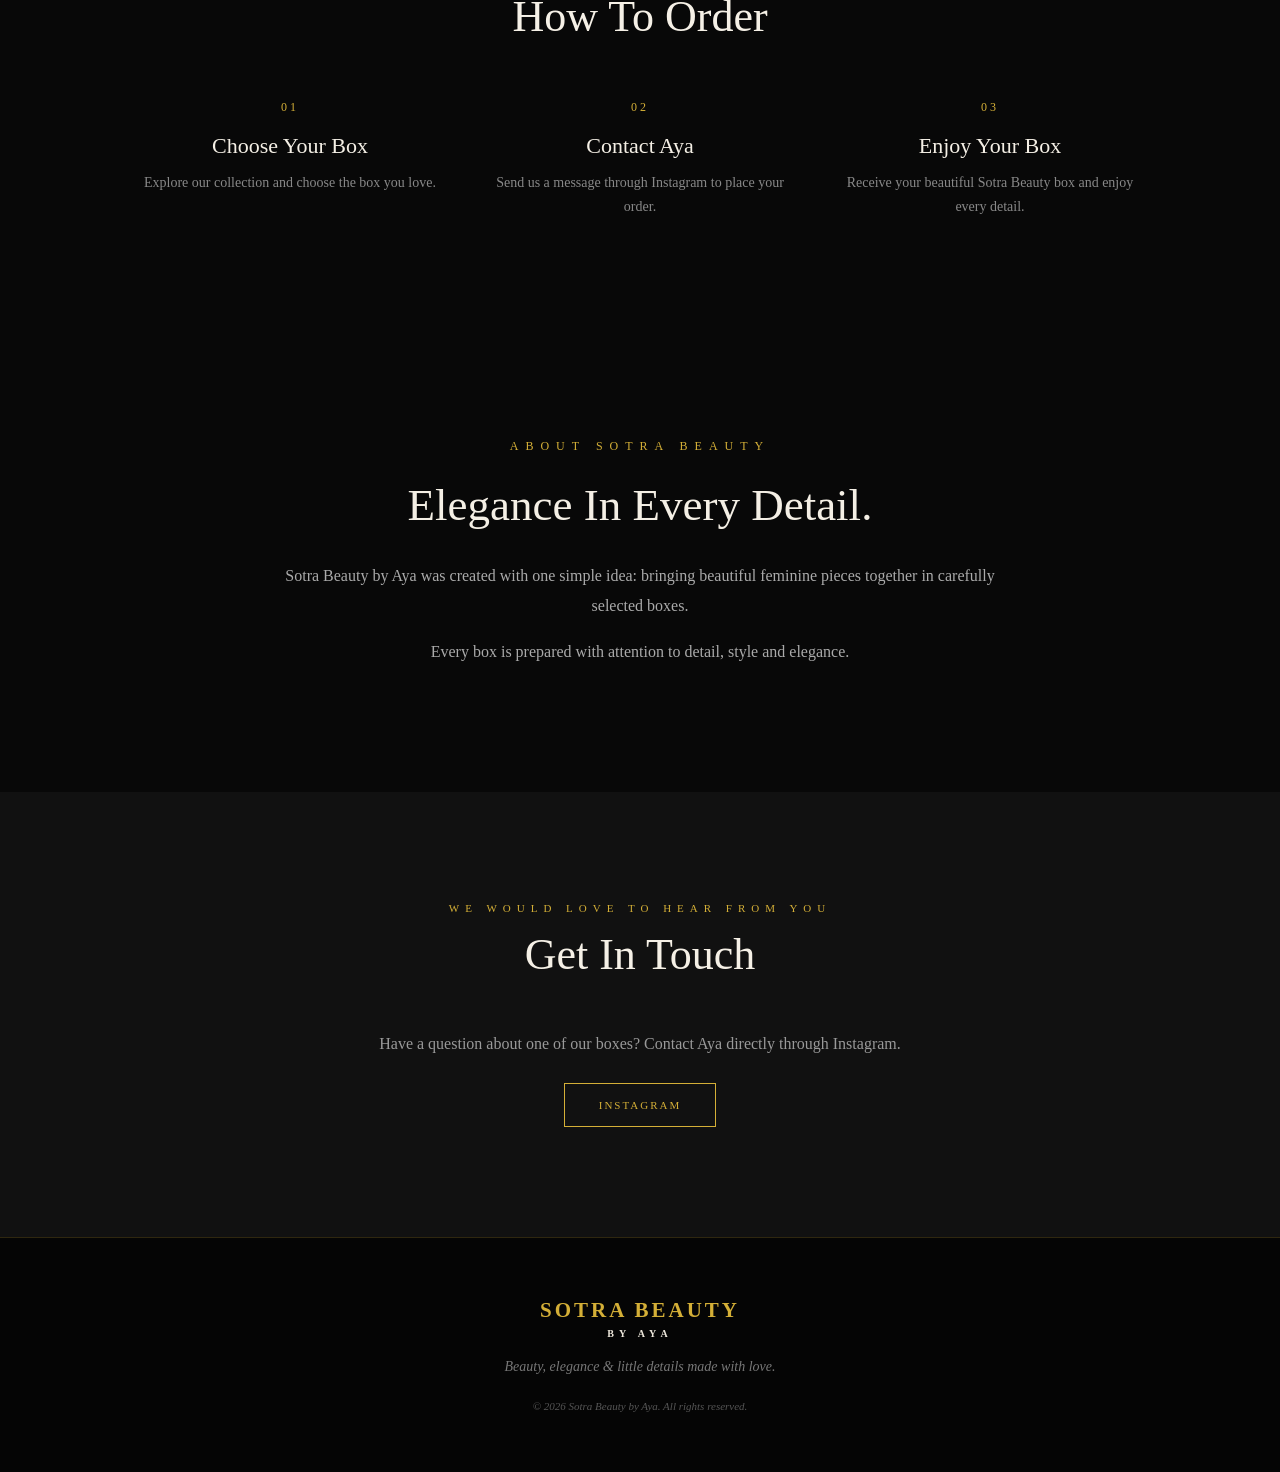
==== commit 6687bbfa: "Update index.html" ====
--- a/index.html
+++ b/index.html
@@ -1,5 +1,5 @@
 <!DOCTYPE html>
-<html lang="en">
+<html lang="en" dir="ltr">
 
 <head>
 
@@ -26,6 +26,11 @@
 
     <meta name="viewport" content="width=device-width, initial-scale=1.0">
 
+    <meta
+        name="description"
+        content="Sotra Beauty by Aya - Beauty boxes, accessories, cosmetics and hijab collections."
+    >
+
     <title>Sotra Beauty by Aya</title>
 
     <link rel="stylesheet" href="style.css">
@@ -44,15 +49,26 @@
 
         <nav class="navbar">
 
+            <!-- LOGO -->
+
             <a href="#home" class="logo">
+
                 SOTRA BEAUTY
-                <span>BY AYA</span>
+
+                <span>
+                    BY AYA
+                </span>
+
             </a>
 
 
             <!-- MOBILE MENU BUTTON -->
 
-            <button class="menu-toggle" aria-label="Open menu">
+            <button
+                class="menu-toggle"
+                aria-label="Open menu"
+                type="button"
+            >
 
                 <span></span>
                 <span></span>
@@ -66,27 +82,90 @@
             <ul class="nav-links">
 
                 <li>
-                    <a href="#home">Home</a>
-                </li>
+                    <a href="#home">
+                        Home
+                    </a>
+                </li>
+
 
                 <li>
-                    <a href="#boxes">Accessories Boxes</a>
-                </li>
+                    <a href="#boxes">
+                        Accessories Boxes
+                    </a>
+                </li>
+
 
                 <li>
-                    <a href="#cosmetics">Cosmetics Boxes</a>
-                </li>
+                    <a href="#cosmetics">
+                        Cosmetics Boxes
+                    </a>
+                </li>
+
 
                 <li>
-                    <a href="#hijabs">Hijab Boxes</a>
-                </li>
+                    <a href="#hijabs">
+                        Hijab Boxes
+                    </a>
+                </li>
+
 
                 <li>
-                    <a href="#about">About Us</a>
-                </li>
+                    <a href="#about">
+                        About Us
+                    </a>
+                </li>
+
 
                 <li>
-                    <a href="#contact">Contact</a>
+                    <a href="#contact">
+                        Contact
+                    </a>
+                </li>
+
+
+                <!-- =========================
+                     LANGUAGE SWITCHER
+                ========================== -->
+
+                <li class="language-switcher">
+
+                    <button
+                        class="language-button"
+                        type="button"
+                        aria-label="Choose language"
+                        aria-expanded="false"
+                    >
+                        EN ▾
+                    </button>
+
+
+                    <div class="language-menu">
+
+                        <button
+                            type="button"
+                            data-language="en"
+                        >
+                            🇬🇧 English
+                        </button>
+
+
+                        <button
+                            type="button"
+                            data-language="fr"
+                        >
+                            🇫🇷 Français
+                        </button>
+
+
+                        <button
+                            type="button"
+                            data-language="ar"
+                        >
+                            🇹🇳 العربية
+                        </button>
+
+                    </div>
+
                 </li>
 
             </ul>
@@ -111,9 +190,17 @@
                 rel="noopener noreferrer"
                 class="instagram-hero-button"
             >
-                <span class="instagram-icon">◎</span>
+
+                <span class="instagram-icon">
+                    ◎
+                </span>
+
                 FOLLOW US ON INSTAGRAM
-                <span class="instagram-arrow">→</span>
+
+                <span class="instagram-arrow">
+                    →
+                </span>
+
             </a>
 
         </div>
@@ -134,6 +221,7 @@
                 OUR COLLECTION
             </p>
 
+
             <h2>
                 Accessories Boxes
             </h2>
@@ -144,8 +232,8 @@
         <p class="intro-text">
 
             Discover our carefully selected accessories boxes,
-            created to bring together beautiful pieces
-            that complement your style.
+            created to bring together beautiful pieces that
+            complement your style.
 
         </p>
 
@@ -157,7 +245,10 @@
          ACCESSORIES BOXES
     ========================== -->
 
-    <section id="boxes" class="boxes-section">
+    <section
+        id="boxes"
+        class="boxes-section"
+    >
 
         <div class="section-title">
 
@@ -165,19 +256,24 @@
                 DISCOVER
             </p>
 
+
             <h2>
                 Our Accessories Boxes
             </h2>
 
         </div>
 
-
-        <!-- PRODUCTS CREATED BY JAVASCRIPT -->
 
         <div
             class="boxes-container"
             id="boxes-container"
         >
+
+            <!--
+                Accessories boxes are generated
+                automatically by script.js
+            -->
+
         </div>
 
     </section>
@@ -188,7 +284,10 @@
          COSMETICS BOXES
     ========================== -->
 
-    <section id="cosmetics" class="boxes-section">
+    <section
+        id="cosmetics"
+        class="boxes-section"
+    >
 
         <div class="section-title">
 
@@ -196,19 +295,24 @@
                 DISCOVER
             </p>
 
+
             <h2>
                 Our Cosmetics Boxes
             </h2>
 
         </div>
 
-
-        <!-- COSMETICS PRODUCTS WILL BE ADDED HERE -->
 
         <div
             class="boxes-container"
             id="cosmetics-container"
         >
+
+            <!--
+                Cosmetics boxes are generated
+                automatically by script.js
+            -->
+
         </div>
 
     </section>
@@ -219,7 +323,10 @@
          HIJAB BOXES
     ========================== -->
 
-    <section id="hijabs" class="boxes-section">
+    <section
+        id="hijabs"
+        class="boxes-section"
+    >
 
         <div class="section-title">
 
@@ -227,27 +334,32 @@
                 DISCOVER
             </p>
 
+
             <h2>
                 Our Hijab Boxes
             </h2>
 
         </div>
 
-
-        <!-- HIJAB PRODUCTS WILL BE ADDED HERE -->
 
         <div
             class="boxes-container"
             id="hijabs-container"
         >
-        </div>
-
-    </section>
-
-
-
-    <!-- =========================
-         HOW IT WORKS
+
+            <!--
+                Hijab boxes are generated
+                automatically by script.js
+            -->
+
+        </div>
+
+    </section>
+
+
+
+    <!-- =========================
+         HOW TO ORDER
     ========================== -->
 
     <section class="how-it-works">
@@ -258,6 +370,7 @@
                 SIMPLE &amp; EASY
             </p>
 
+
             <h2>
                 How To Order
             </h2>
@@ -267,6 +380,8 @@
 
         <div class="steps-container">
 
+
+            <!-- STEP 01 -->
 
             <div class="step">
 
@@ -274,9 +389,11 @@
                     01
                 </span>
 
+
                 <h3>
                     Choose Your Box
                 </h3>
+
 
                 <p>
                     Explore our collection and choose
@@ -287,15 +404,19 @@
 
 
 
+            <!-- STEP 02 -->
+
             <div class="step">
 
                 <span>
                     02
                 </span>
 
+
                 <h3>
                     Contact Aya
                 </h3>
+
 
                 <p>
                     Send us a message through Instagram
@@ -306,15 +427,19 @@
 
 
 
+            <!-- STEP 03 -->
+
             <div class="step">
 
                 <span>
                     03
                 </span>
 
+
                 <h3>
                     Enjoy Your Box
                 </h3>
+
 
                 <p>
                     Receive your beautiful Sotra Beauty box
@@ -334,8 +459,10 @@
          ABOUT
     ========================== -->
 
-    <section id="about" class="about">
-
+    <section
+        id="about"
+        class="about"
+    >
 
         <div class="about-content">
 
@@ -350,19 +477,15 @@
 
 
             <p>
-
                 Sotra Beauty by Aya was created with one simple idea:
                 bringing beautiful feminine pieces together in carefully
                 selected boxes.
-
-            </p>
-
-
-            <p>
-
+            </p>
+
+
+            <p>
                 Every box is prepared with attention to detail,
                 style and elegance.
-
             </p>
 
         </div>
@@ -375,14 +498,17 @@
          CONTACT
     ========================== -->
 
-    <section id="contact" class="contact">
-
+    <section
+        id="contact"
+        class="contact"
+    >
 
         <div class="section-title">
 
             <p>
                 WE WOULD LOVE TO HEAR FROM YOU
             </p>
+
 
             <h2>
                 Get In Touch
@@ -400,7 +526,6 @@
 
 
         <div class="contact-buttons">
-
 
             <a
                 href="https://www.instagram.com/sotra_beauty_by_aya/"
@@ -411,7 +536,6 @@
                 INSTAGRAM
             </a>
 
-
         </div>
 
     </section>
@@ -423,7 +547,6 @@
     ========================== -->
 
     <footer>
-
 
         <div class="logo">
 
@@ -442,21 +565,20 @@
 
 
         <p class="copyright">
-
             © 2026 Sotra Beauty by Aya.
             All rights reserved.
-
         </p>
 
     </footer>
 
 
 
-    <!-- JAVASCRIPT -->
+    <!-- =========================
+         JAVASCRIPT
+    ========================== -->
 
     <script src="script.js"></script>
 
-
 </body>
 
 </html>
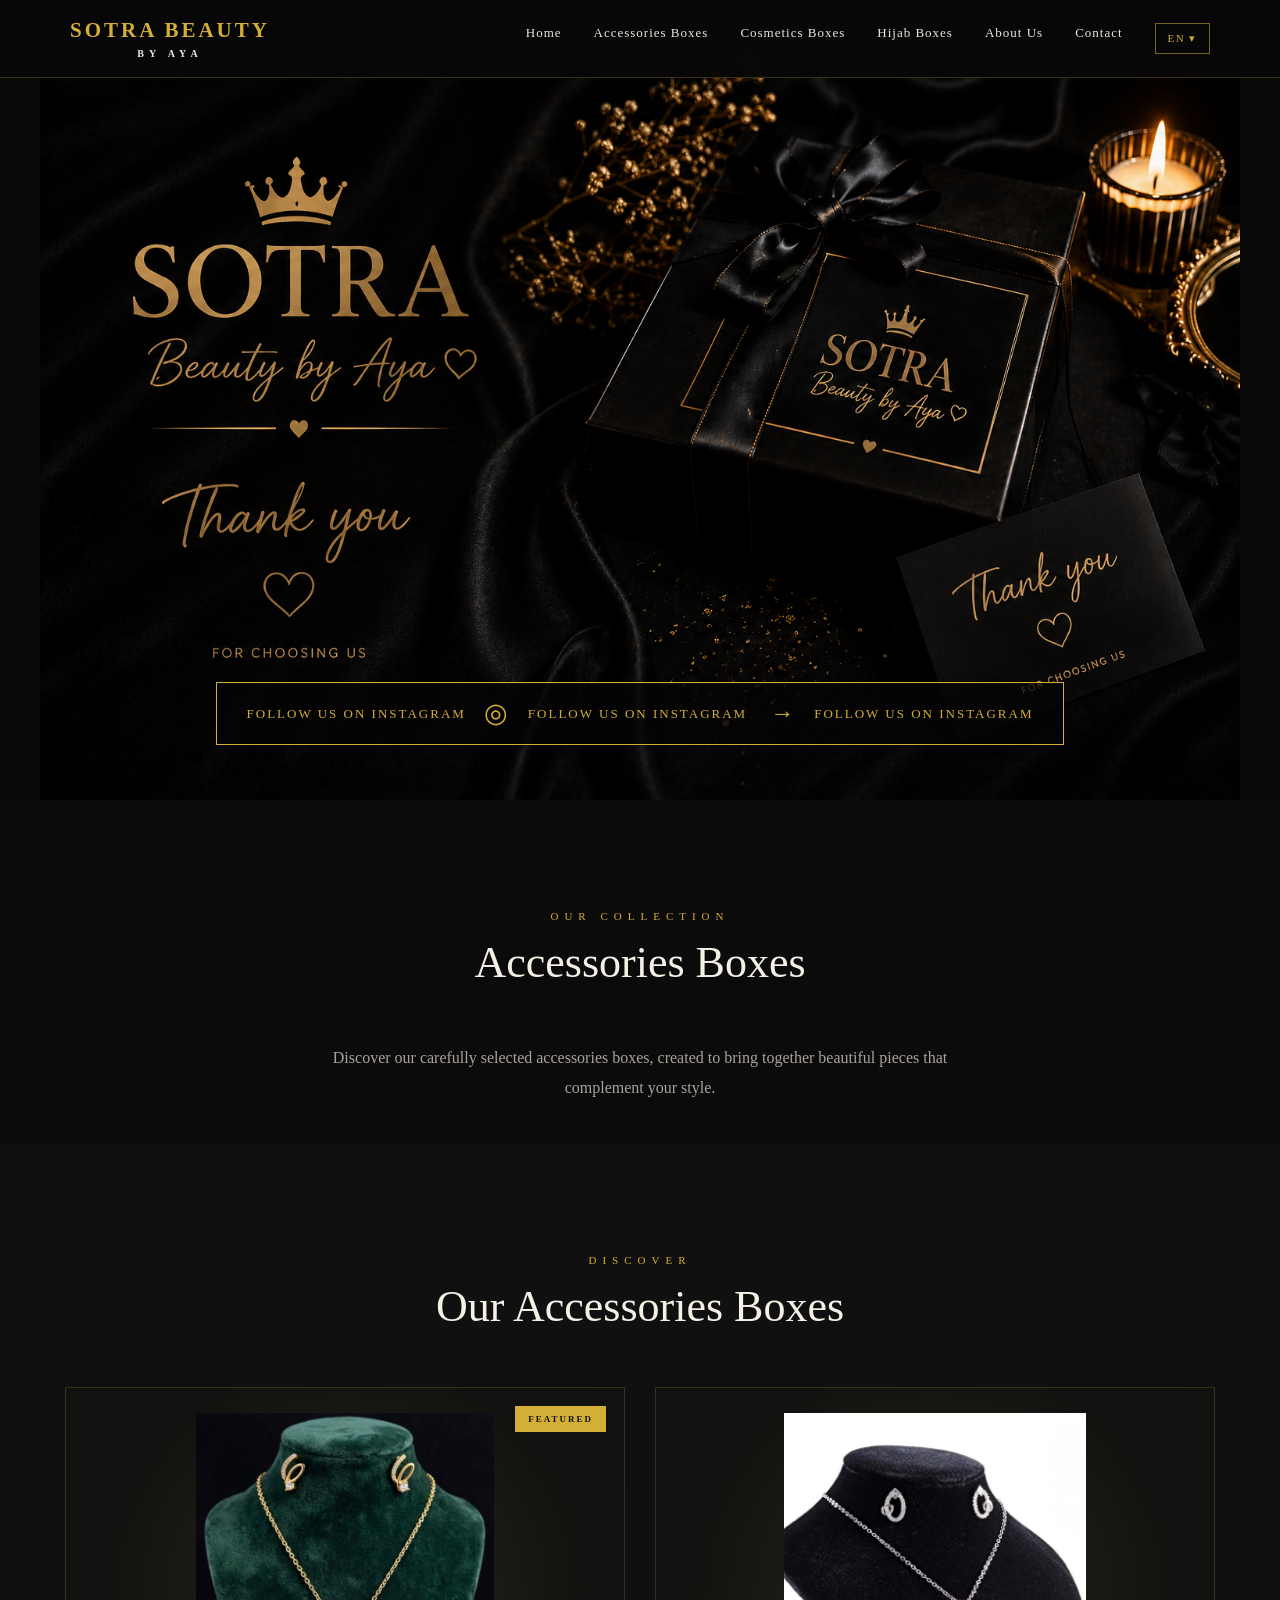
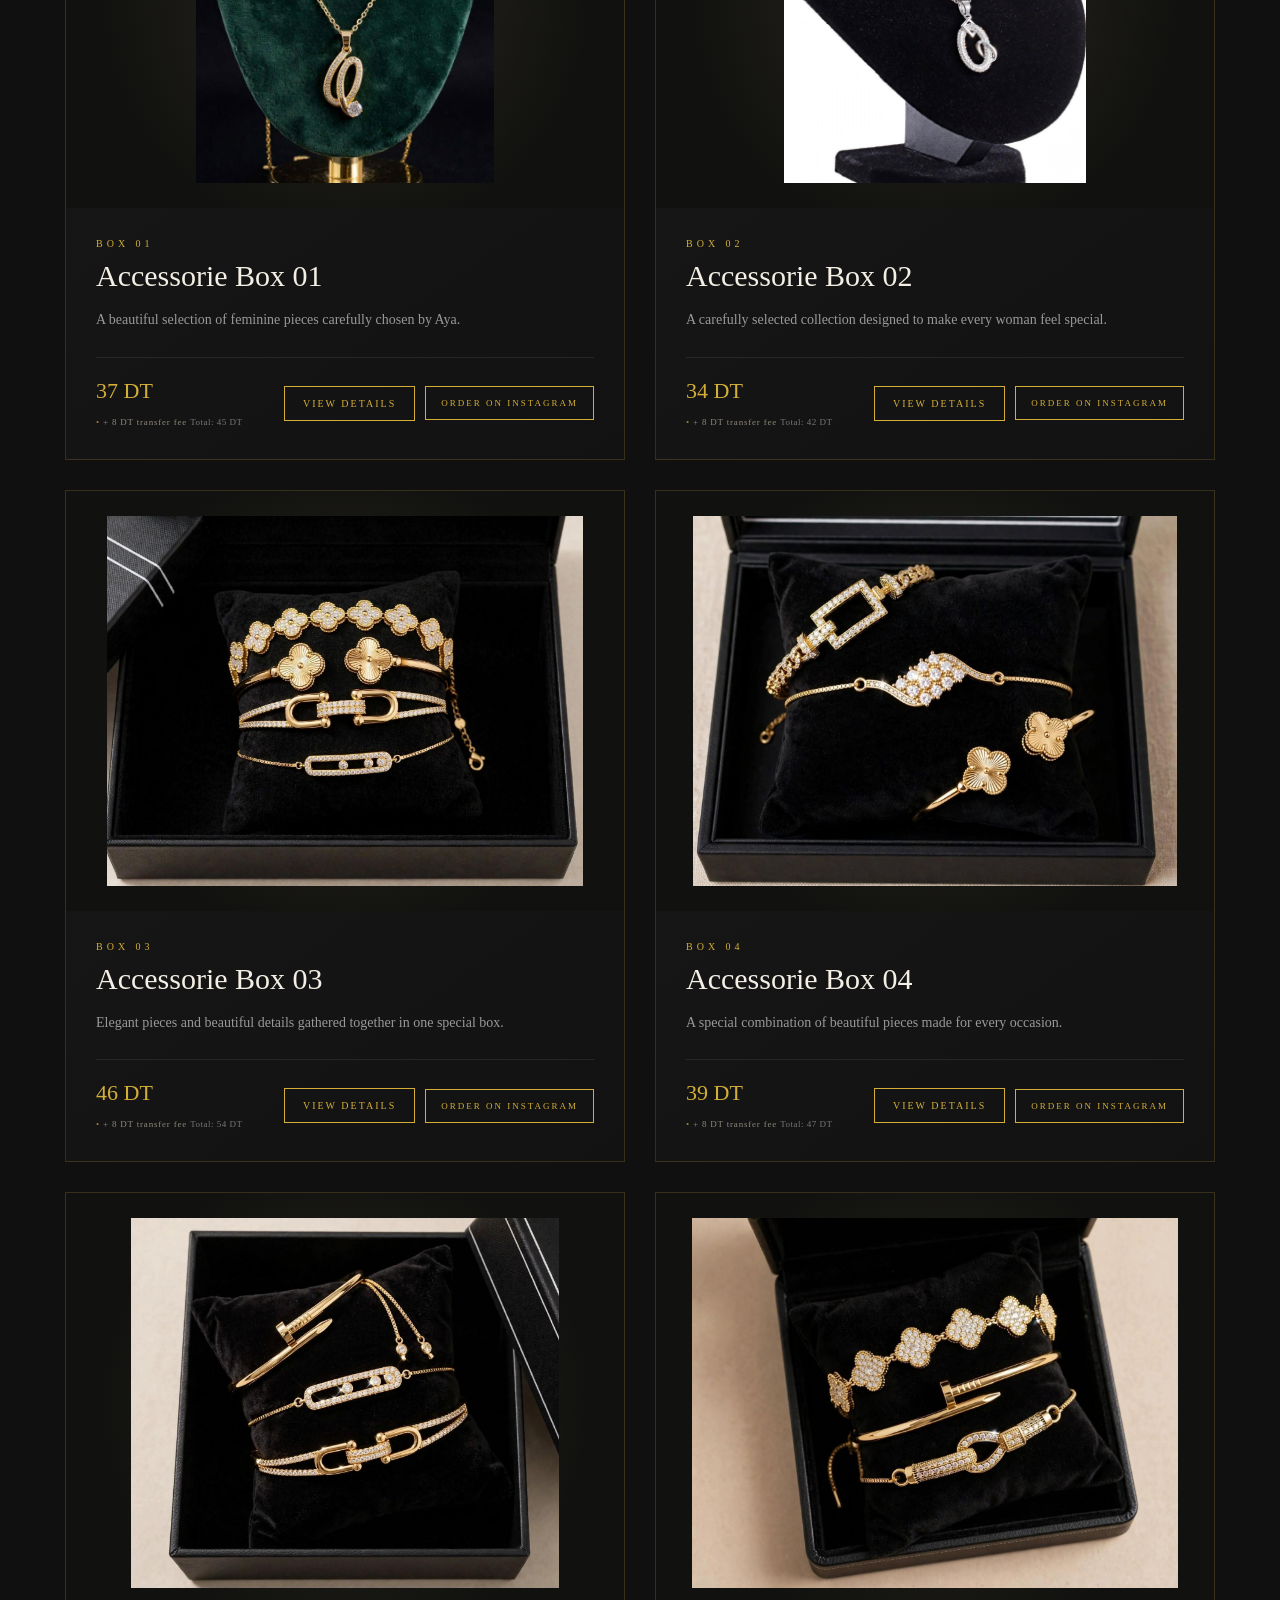
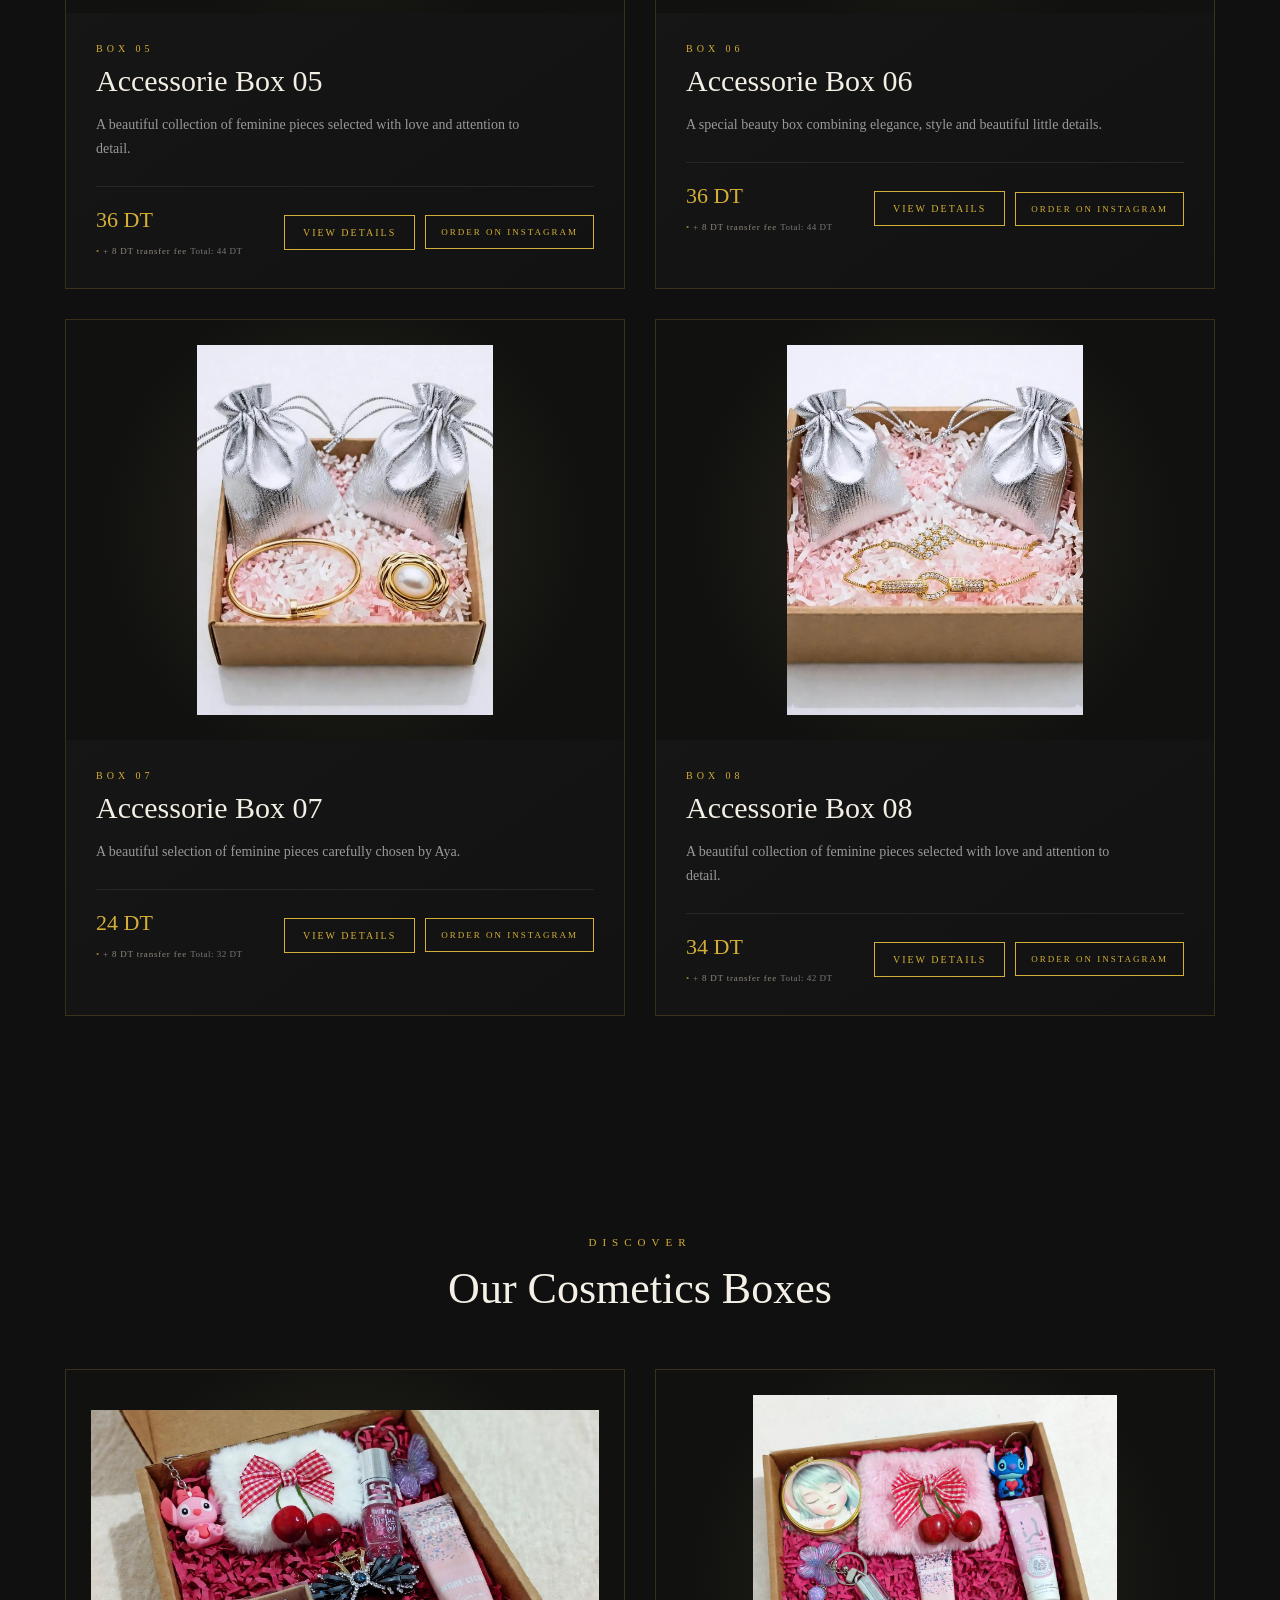
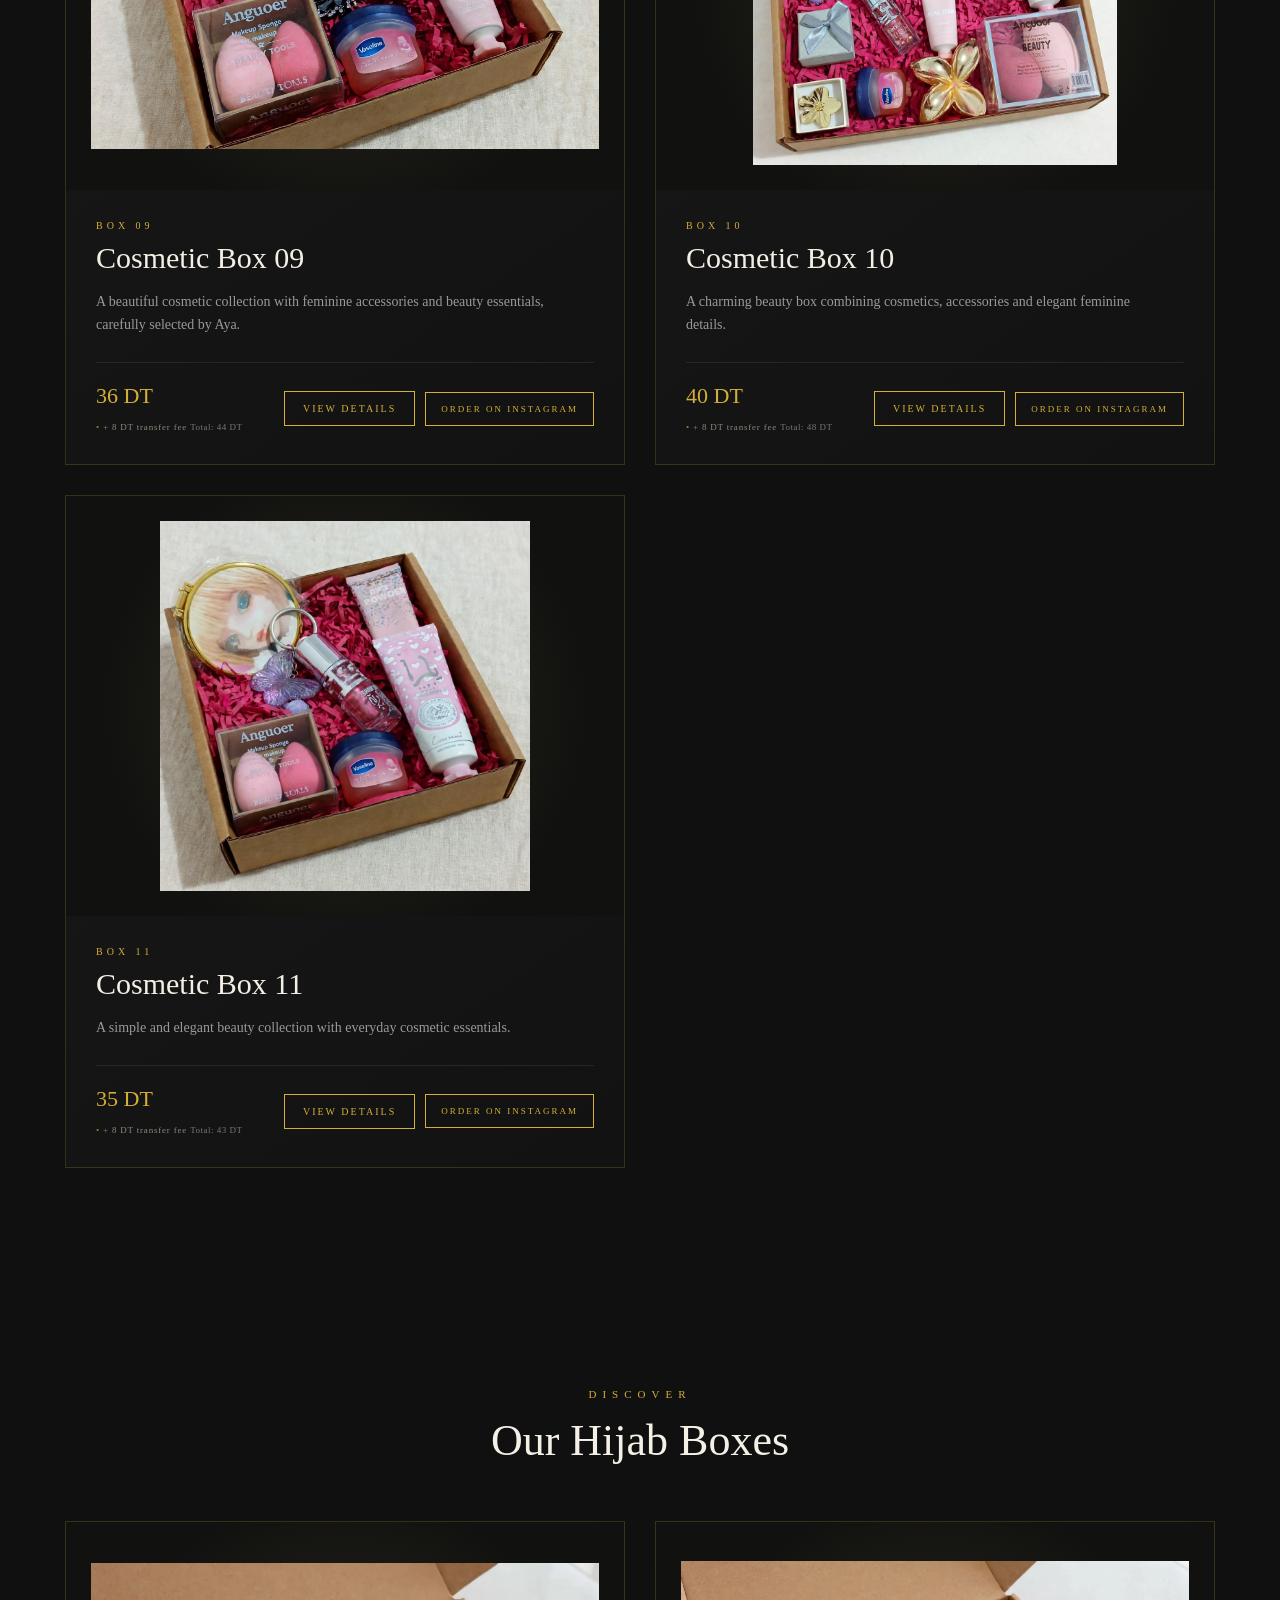
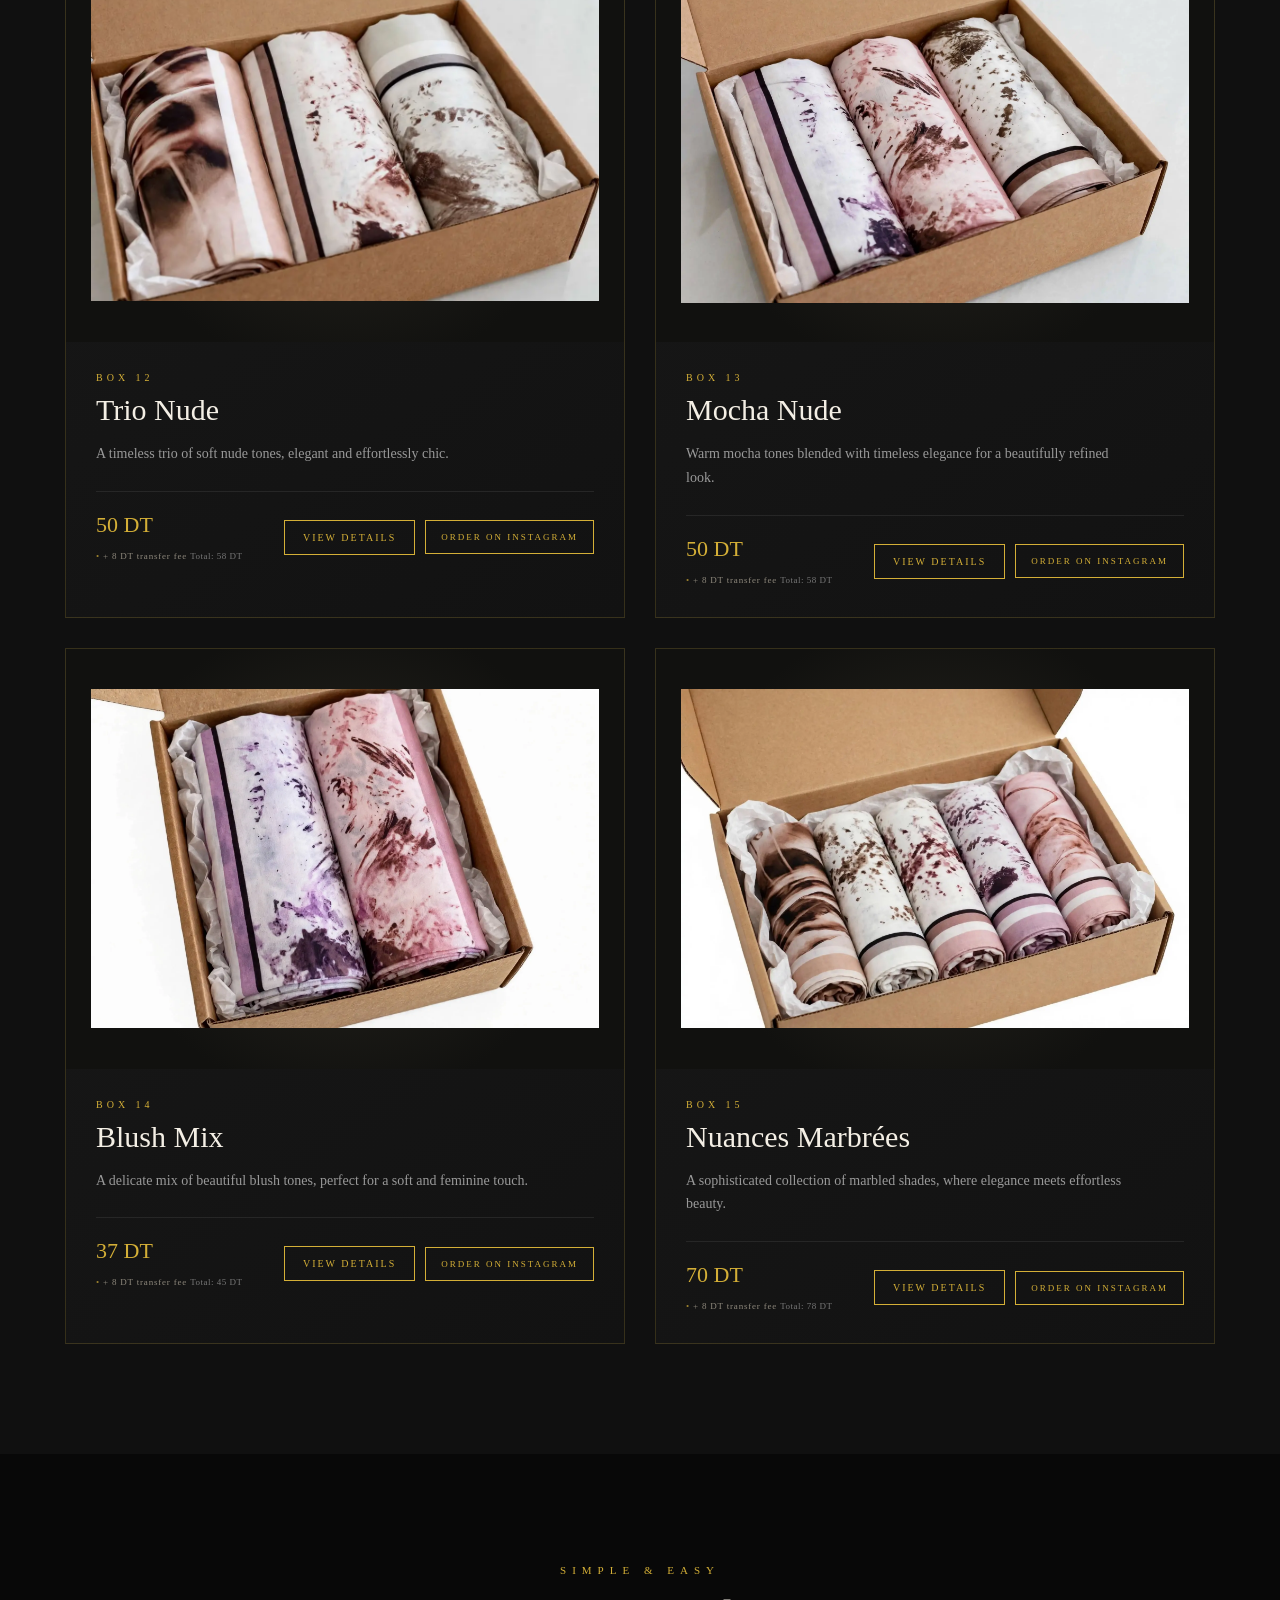
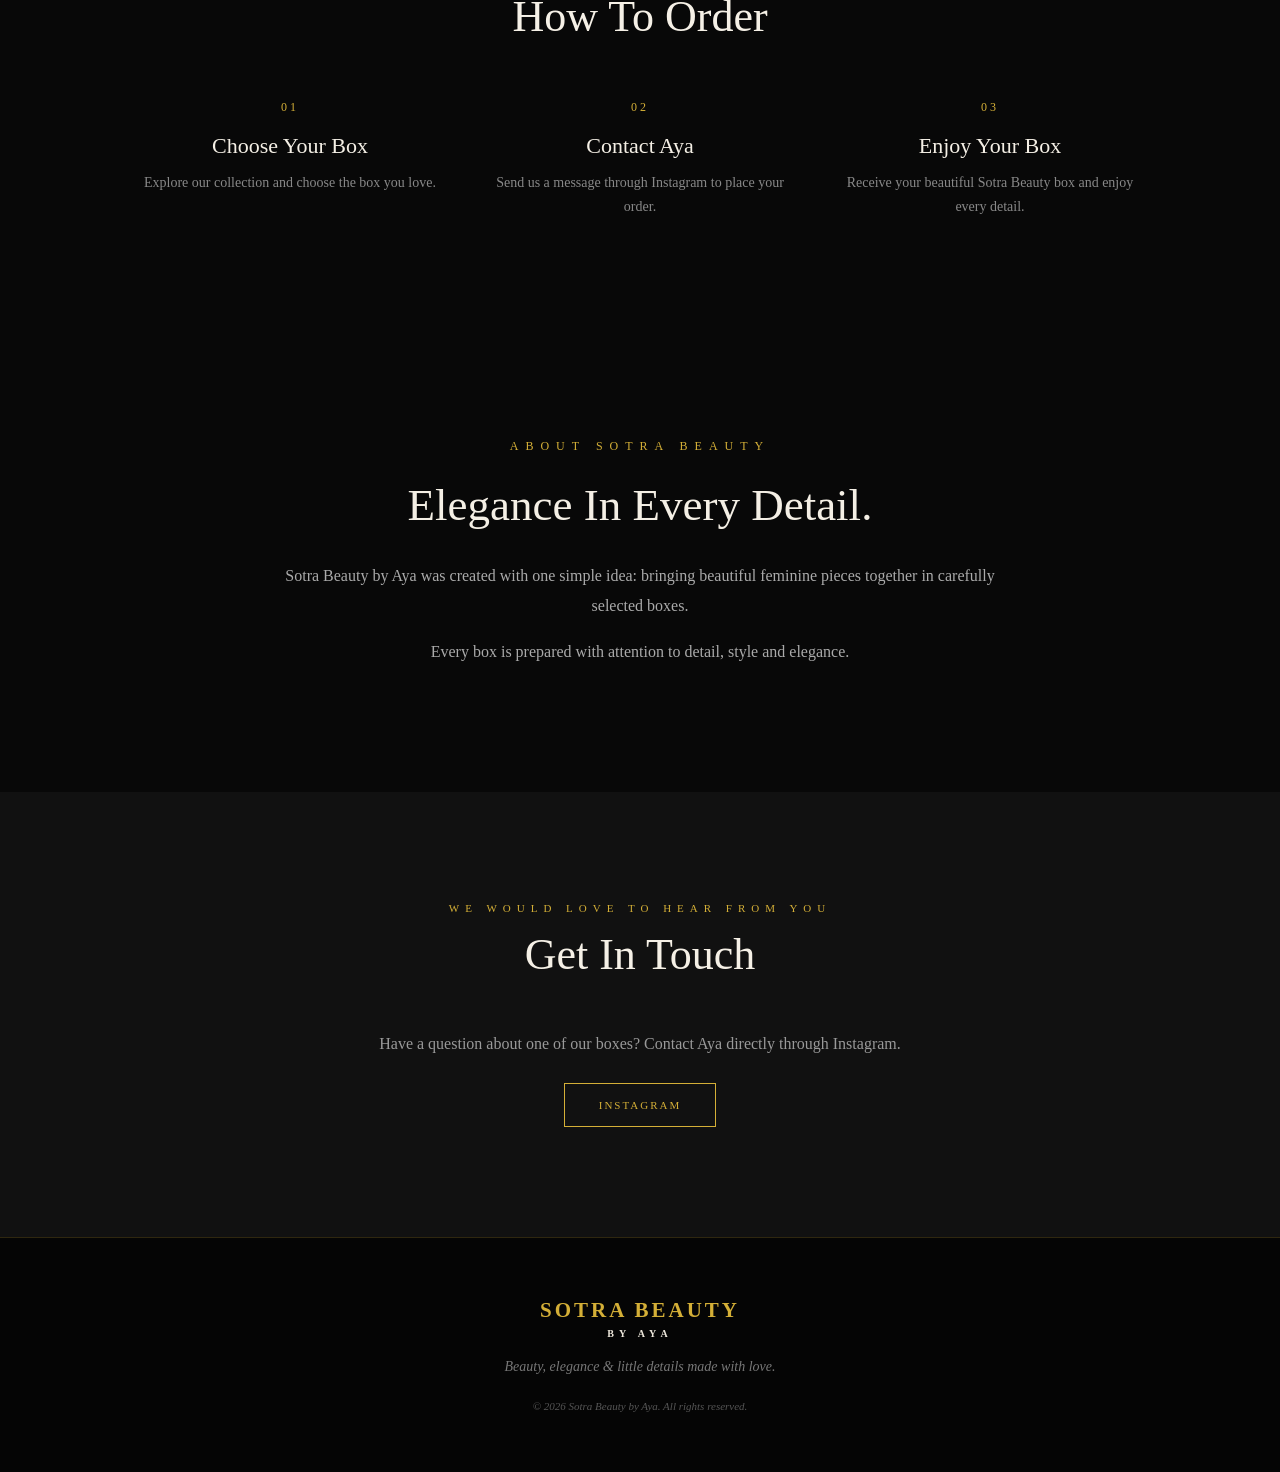
==== commit 62e35cec: "Update index.html" ====
--- a/index.html
+++ b/index.html
@@ -22,18 +22,161 @@
     </script>
 
 
+    <!-- =========================
+         BASIC SEO
+    ========================== -->
+
     <meta charset="UTF-8">
 
-    <meta name="viewport" content="width=device-width, initial-scale=1.0">
+    <meta
+        name="viewport"
+        content="width=device-width, initial-scale=1.0"
+    >
 
     <meta
         name="description"
-        content="Sotra Beauty by Aya - Beauty boxes, accessories, cosmetics and hijab collections."
-    >
-
-    <title>Sotra Beauty by Aya</title>
-
-    <link rel="stylesheet" href="style.css">
+        content="Sotra Beauty by Aya — elegant beauty boxes, accessories, cosmetics and hijab collections. Discover our carefully selected boxes and order directly through Instagram."
+    >
+
+    <meta
+        name="keywords"
+        content="Sotra Beauty by Aya, beauty boxes, accessories boxes, cosmetics boxes, hijab boxes, beauty accessories, feminine gifts, Tunisia"
+    >
+
+    <meta
+        name="author"
+        content="Sotra Beauty by Aya"
+    >
+
+    <meta
+        name="robots"
+        content="index, follow"
+    >
+
+    <meta
+        name="theme-color"
+        content="#080808"
+    >
+
+
+    <!-- =========================
+         PAGE TITLE
+    ========================== -->
+
+    <title>
+        Sotra Beauty by Aya | Beauty Boxes, Accessories &amp; Hijabs
+    </title>
+
+
+    <!-- =========================
+         CANONICAL URL
+    ========================== -->
+
+    <link
+        rel="canonical"
+        href="https://sotrabeautybyaya.github.io/SotraBeauty/"
+    >
+
+
+    <!-- =========================
+         FAVICON
+         
+         Add your favicon later:
+         images/favicon.png
+    ========================== -->
+
+    <link
+        rel="icon"
+        type="image/png"
+        href="images/favicon.png"
+    >
+
+
+    <!-- =========================
+         OPEN GRAPH
+         FACEBOOK / MESSENGER /
+         SOCIAL MEDIA SHARING
+    ========================== -->
+
+    <meta
+        property="og:type"
+        content="website"
+    >
+
+    <meta
+        property="og:url"
+        content="https://sotrabeautybyaya.github.io/SotraBeauty/"
+    >
+
+    <meta
+        property="og:title"
+        content="Sotra Beauty by Aya | Beauty Boxes, Accessories &amp; Hijabs"
+    >
+
+    <meta
+        property="og:description"
+        content="Discover elegant beauty boxes, accessories, cosmetics and hijab collections by Sotra Beauty by Aya."
+    >
+
+    <meta
+        property="og:image"
+        content="https://sotrabeautybyaya.github.io/SotraBeauty/images/social-preview.jpg"
+    >
+
+    <meta
+        property="og:image:alt"
+        content="Sotra Beauty by Aya — elegant beauty boxes and accessories"
+    >
+
+    <meta
+        property="og:site_name"
+        content="Sotra Beauty by Aya"
+    >
+
+    <meta
+        property="og:locale"
+        content="en_US"
+    >
+
+
+    <!-- =========================
+         TWITTER / X SHARING
+    ========================== -->
+
+    <meta
+        name="twitter:card"
+        content="summary_large_image"
+    >
+
+    <meta
+        name="twitter:title"
+        content="Sotra Beauty by Aya | Beauty Boxes, Accessories &amp; Hijabs"
+    >
+
+    <meta
+        name="twitter:description"
+        content="Discover elegant beauty boxes, accessories, cosmetics and hijab collections by Sotra Beauty by Aya."
+    >
+
+    <meta
+        name="twitter:image"
+        content="https://sotrabeautybyaya.github.io/SotraBeauty/images/social-preview.jpg"
+    >
+
+    <meta
+        name="twitter:image:alt"
+        content="Sotra Beauty by Aya — elegant beauty boxes and accessories"
+    >
+
+
+    <!-- =========================
+         STYLESHEET
+    ========================== -->
+
+    <link
+        rel="stylesheet"
+        href="style.css"
+    >
 
 </head>
 
@@ -51,7 +194,11 @@
 
             <!-- LOGO -->
 
-            <a href="#home" class="logo">
+            <a
+                href="#home"
+                class="logo"
+                aria-label="Sotra Beauty by Aya - Home"
+            >
 
                 SOTRA BEAUTY
 
@@ -67,6 +214,7 @@
             <button
                 class="menu-toggle"
                 aria-label="Open menu"
+                aria-expanded="false"
                 type="button"
             >
 
@@ -180,7 +328,11 @@
          HERO
     ========================== -->
 
-    <section id="home" class="hero">
+    <section
+        id="home"
+        class="hero"
+        aria-label="Sotra Beauty by Aya"
+    >
 
         <div class="hero-content">
 
@@ -189,15 +341,22 @@
                 target="_blank"
                 rel="noopener noreferrer"
                 class="instagram-hero-button"
+                aria-label="Follow Sotra Beauty by Aya on Instagram"
             >
 
-                <span class="instagram-icon">
+                <span
+                    class="instagram-icon"
+                    aria-hidden="true"
+                >
                     ◎
                 </span>
 
                 FOLLOW US ON INSTAGRAM
 
-                <span class="instagram-arrow">
+                <span
+                    class="instagram-arrow"
+                    aria-hidden="true"
+                >
                     →
                 </span>
 
@@ -213,7 +372,10 @@
          INTRODUCTION
     ========================== -->
 
-    <section class="intro">
+    <section
+        class="intro"
+        aria-labelledby="collection-title"
+    >
 
         <div class="section-title">
 
@@ -222,7 +384,7 @@
             </p>
 
 
-            <h2>
+            <h2 id="collection-title">
                 Accessories Boxes
             </h2>
 
@@ -248,6 +410,7 @@
     <section
         id="boxes"
         class="boxes-section"
+        aria-labelledby="accessories-title"
     >
 
         <div class="section-title">
@@ -257,7 +420,7 @@
             </p>
 
 
-            <h2>
+            <h2 id="accessories-title">
                 Our Accessories Boxes
             </h2>
 
@@ -267,6 +430,7 @@
         <div
             class="boxes-container"
             id="boxes-container"
+            aria-live="polite"
         >
 
             <!--
@@ -287,6 +451,7 @@
     <section
         id="cosmetics"
         class="boxes-section"
+        aria-labelledby="cosmetics-title"
     >
 
         <div class="section-title">
@@ -296,7 +461,7 @@
             </p>
 
 
-            <h2>
+            <h2 id="cosmetics-title">
                 Our Cosmetics Boxes
             </h2>
 
@@ -306,6 +471,7 @@
         <div
             class="boxes-container"
             id="cosmetics-container"
+            aria-live="polite"
         >
 
             <!--
@@ -326,6 +492,7 @@
     <section
         id="hijabs"
         class="boxes-section"
+        aria-labelledby="hijabs-title"
     >
 
         <div class="section-title">
@@ -335,7 +502,7 @@
             </p>
 
 
-            <h2>
+            <h2 id="hijabs-title">
                 Our Hijab Boxes
             </h2>
 
@@ -345,6 +512,7 @@
         <div
             class="boxes-container"
             id="hijabs-container"
+            aria-live="polite"
         >
 
             <!--
@@ -362,7 +530,10 @@
          HOW TO ORDER
     ========================== -->
 
-    <section class="how-it-works">
+    <section
+        class="how-it-works"
+        aria-labelledby="how-to-order-title"
+    >
 
         <div class="section-title">
 
@@ -371,7 +542,7 @@
             </p>
 
 
-            <h2>
+            <h2 id="how-to-order-title">
                 How To Order
             </h2>
 
@@ -385,7 +556,7 @@
 
             <div class="step">
 
-                <span>
+                <span aria-hidden="true">
                     01
                 </span>
 
@@ -408,7 +579,7 @@
 
             <div class="step">
 
-                <span>
+                <span aria-hidden="true">
                     02
                 </span>
 
@@ -431,7 +602,7 @@
 
             <div class="step">
 
-                <span>
+                <span aria-hidden="true">
                     03
                 </span>
 
@@ -462,6 +633,7 @@
     <section
         id="about"
         class="about"
+        aria-labelledby="about-title"
     >
 
         <div class="about-content">
@@ -471,7 +643,7 @@
             </p>
 
 
-            <h2>
+            <h2 id="about-title">
                 Elegance In Every Detail.
             </h2>
 
@@ -501,6 +673,7 @@
     <section
         id="contact"
         class="contact"
+        aria-labelledby="contact-title"
     >
 
         <div class="section-title">
@@ -510,7 +683,7 @@
             </p>
 
 
-            <h2>
+            <h2 id="contact-title">
                 Get In Touch
             </h2>
 
@@ -532,6 +705,7 @@
                 target="_blank"
                 rel="noopener noreferrer"
                 class="gold-button"
+                aria-label="Contact Sotra Beauty by Aya on Instagram"
             >
                 INSTAGRAM
             </a>
@@ -548,7 +722,10 @@
 
     <footer>
 
-        <div class="logo">
+        <div
+            class="logo"
+            aria-label="Sotra Beauty by Aya"
+        >
 
             SOTRA BEAUTY
 
--- a/style.css
+++ b/style.css
@@ -133,16 +133,15 @@
 
     align-items: flex-end;
 
-    justify-content: flex-start;
-
-    padding: 0 0 50px 6%;
+    justify-content: center;
+
+    padding: 0 30px 55px;
 
     background-color: #080808;
 
     background-image:
         url("images/home-background.jpg");
 
-    /* SHOW THE FULL IMAGE */
     background-size: contain;
 
     background-position:
@@ -183,13 +182,17 @@
 
     z-index: 2;
 
+    text-align: center;
+
+    margin: 0 auto;
+
     animation:
         sotraFadeUp 1.2s ease-out both;
 }
 
 
 /* =========================================
-   OLD HERO TEXT SUPPORT
+   HERO TEXT
 ========================================= */
 
 .small-title {
@@ -246,7 +249,9 @@
 
     gap: 18px;
 
-    min-width: 480px;
+    min-width: 0;
+
+    width: auto;
 
     padding: 17px 30px;
 
@@ -314,6 +319,21 @@
 
 
 /* =========================================
+   ONLY ONE HERO INSTAGRAM BUTTON
+========================================= */
+
+.hero-content .instagram-hero-button {
+    display: none;
+}
+
+.hero-content .instagram-hero-button:last-of-type {
+    display: inline-flex;
+
+    margin: 25px auto 0;
+}
+
+
+/* =========================================
    BUTTONS
 ========================================= */
 
@@ -426,9 +446,6 @@
 .boxes-section {
     background: #101010;
 }
-
-
-/* BOX GRID */
 
 .boxes-container {
     max-width: 1150px;
@@ -1001,17 +1018,11 @@
         blur(8px);
 }
 
-
-/* POPUP ACTIVE */
-
 .product-popup.active {
     opacity: 1;
 
     visibility: visible;
 }
-
-
-/* POPUP CONTENT */
 
 .popup-content {
     position: relative;
@@ -1052,9 +1063,6 @@
         opacity 0.4s ease;
 }
 
-
-/* POPUP OPEN */
-
 .product-popup.active
 .popup-content {
     transform:
@@ -1065,7 +1073,7 @@
 }
 
 
-/* CLOSE BUTTON */
+/* CLOSE POPUP */
 
 .close-popup {
     position: absolute;
@@ -1110,7 +1118,7 @@
 }
 
 
-/* POPUP BRAND */
+/* POPUP TITLE */
 
 .popup-number {
     color: #d4af37;
@@ -1122,9 +1130,6 @@
     margin-bottom: 15px;
 }
 
-
-/* POPUP TITLE */
-
 .popup-content h2 {
     font-size: 40px;
 
@@ -1134,9 +1139,6 @@
 
     color: #f5f0e6;
 }
-
-
-/* POPUP DESCRIPTION */
 
 #popup-description {
     color: #aaa;
@@ -1283,9 +1285,6 @@
     gap: 20px;
 }
 
-
-/* POPUP PRICE CONTAINER */
-
 .popup-price-container {
     display: flex;
 
@@ -1297,9 +1296,6 @@
 
     min-width: 110px;
 }
-
-
-/* POPUP PRICE */
 
 #popup-price {
     color: #d4af37;
@@ -1314,9 +1310,6 @@
     margin-bottom: 7px;
 }
 
-
-/* POPUP TRANSFER FEE */
-
 #popup-transfer-fee {
     color: #8f897d;
 
@@ -1409,6 +1402,229 @@
 
 
 /* =========================================
+   LANGUAGE SWITCHER
+========================================= */
+
+.language-switcher {
+    position: relative;
+
+    list-style: none;
+}
+
+.language-button {
+    background: transparent;
+
+    border:
+        1px solid
+        rgba(212, 175, 55, 0.55);
+
+    color: #d4af37;
+
+    padding: 8px 12px;
+
+    font-family:
+        Georgia,
+        "Times New Roman",
+        serif;
+
+    font-size: 11px;
+
+    letter-spacing: 1.5px;
+
+    cursor: pointer;
+
+    transition:
+        background 0.3s ease,
+        color 0.3s ease,
+        border-color 0.3s ease,
+        transform 0.3s ease;
+}
+
+.language-button:hover {
+    background: #d4af37;
+
+    color: #080808;
+
+    border-color: #d4af37;
+
+    transform:
+        translateY(-1px);
+}
+
+.language-menu {
+    position: absolute;
+
+    top: calc(100% + 12px);
+
+    right: 0;
+
+    min-width: 90px;
+
+    padding: 7px;
+
+    background:
+        rgba(10, 10, 10, 0.98);
+
+    border:
+        1px solid
+        rgba(212, 175, 55, 0.35);
+
+    box-shadow:
+        0 15px 35px
+        rgba(0, 0, 0, 0.55);
+
+    opacity: 0;
+
+    visibility: hidden;
+
+    transform:
+        translateY(-8px);
+
+    transition:
+        opacity 0.25s ease,
+        visibility 0.25s ease,
+        transform 0.25s ease;
+
+    z-index: 1100;
+}
+
+.language-menu.active {
+    opacity: 1;
+
+    visibility: visible;
+
+    transform:
+        translateY(0);
+}
+
+.language-menu button {
+    display: block;
+
+    width: 100%;
+
+    padding: 10px 12px;
+
+    border: none;
+
+    background: transparent;
+
+    color: #eee8dc;
+
+    font-family:
+        Georgia,
+        "Times New Roman",
+        serif;
+
+    font-size: 11px;
+
+    letter-spacing: 1.5px;
+
+    text-align: center;
+
+    cursor: pointer;
+
+    transition:
+        background 0.25s ease,
+        color 0.25s ease;
+}
+
+.language-menu button:hover {
+    background:
+        rgba(212, 175, 55, 0.12);
+
+    color: #d4af37;
+}
+
+
+/* =========================================
+   ARABIC / RTL
+========================================= */
+
+html[dir="rtl"] {
+    direction: rtl;
+}
+
+html[dir="rtl"] body {
+    text-align: right;
+}
+
+html[dir="rtl"] .section-title,
+html[dir="rtl"] .intro,
+html[dir="rtl"] .about,
+html[dir="rtl"] .contact,
+html[dir="rtl"] footer,
+html[dir="rtl"] .steps-container {
+    text-align: center;
+}
+
+html[dir="rtl"] .navbar {
+    direction: rtl;
+}
+
+html[dir="rtl"] .nav-links {
+    direction: rtl;
+}
+
+html[dir="rtl"] .language-menu {
+    right: auto;
+
+    left: 0;
+}
+
+html[dir="rtl"] .hero {
+    justify-content: center;
+
+    align-items: flex-end;
+
+    padding:
+        0 30px 55px;
+}
+
+html[dir="rtl"] .hero-content {
+    text-align: center;
+}
+
+html[dir="rtl"] .box-card {
+    direction: rtl;
+}
+
+html[dir="rtl"] .box-info {
+    text-align: right;
+}
+
+html[dir="rtl"] .box-description {
+    text-align: right;
+}
+
+html[dir="rtl"] .box-bottom {
+    direction: rtl;
+}
+
+html[dir="rtl"] .box-buttons {
+    direction: rtl;
+}
+
+html[dir="rtl"] .featured-label {
+    right: auto;
+
+    left: 18px;
+}
+
+html[dir="rtl"] .product-popup {
+    direction: rtl;
+}
+
+html[dir="rtl"] .popup-content {
+    text-align: right;
+}
+
+html[dir="rtl"] .popup-price-row,
+html[dir="rtl"] .popup-total-row {
+    direction: rtl;
+}
+
+
+/* =========================================
    MOBILE NAVIGATION
 ========================================= */
 
@@ -1423,7 +1639,7 @@
     }
 
 
-    /* SHOW MENU */
+    /* SHOW MENU BUTTON */
 
     .menu-toggle {
         display: flex;
@@ -1470,15 +1686,28 @@
     }
 
 
-    /* OPEN MENU */
+    /* =====================================
+       OPEN MENU
+    ===================================== */
 
     .nav-links.active {
-        max-height: 300px;
+        max-height: 500px;
 
         padding:
             15px 0 20px;
 
         opacity: 1;
+
+        overflow-y: auto;
+    }
+
+
+    /* EXTRA SPACE WHEN LANGUAGE IS OPEN */
+
+    .nav-links.active:has(.language-menu.active) {
+        max-height: 650px;
+
+        overflow-y: auto;
     }
 
 
@@ -1488,17 +1717,19 @@
         text-align: center;
     }
 
-
     .nav-links a {
         display: block;
 
-        padding: 14px 20px;
+        padding:
+            14px 20px;
 
         font-size: 13px;
     }
 
 
-    /* HAMBURGER → X */
+    /* =====================================
+       HAMBURGER → X
+    ===================================== */
 
     .menu-toggle.active
     span:nth-child(1) {
@@ -1548,6 +1779,17 @@
     }
 
 
+    /* HERO CONTENT */
+
+    .hero-content {
+        text-align: center;
+
+        margin: 0 auto;
+    }
+
+
+    /* INSTAGRAM BUTTON */
+
     .instagram-hero-button {
         min-width: 0;
 
@@ -1565,18 +1807,18 @@
         letter-spacing: 1.5px;
     }
 
-
     .instagram-icon {
         font-size: 23px;
     }
 
-
     .instagram-arrow {
         font-size: 20px;
     }
 
 
-    /* HERO TEXT SUPPORT */
+    /* =====================================
+       HERO TEXT
+    ===================================== */
 
     .hero h1 {
         letter-spacing: 5px;
@@ -1587,14 +1829,18 @@
     }
 
 
-    /* BOX GRID */
+    /* =====================================
+       BOX GRID
+    ===================================== */
 
     .boxes-container {
         grid-template-columns: 1fr;
     }
 
 
-    /* IMAGE */
+    /* =====================================
+       IMAGE
+    ===================================== */
 
     .box-image {
         height: 320px;
@@ -1672,9 +1918,7 @@
     }
 
 
-    /* =====================================
-       INSTAGRAM BUTTON FIX
-    ===================================== */
+    /* INSTAGRAM / ORDER BUTTON */
 
     .order-button {
         width: auto !important;
@@ -1696,7 +1940,9 @@
     }
 
 
-    /* STEPS */
+    /* =====================================
+       STEPS
+    ===================================== */
 
     .steps-container {
         grid-template-columns: 1fr;
@@ -1705,7 +1951,9 @@
     }
 
 
-    /* TITLES */
+    /* =====================================
+       SECTION TITLES
+    ===================================== */
 
     .section-title h2 {
         font-size: 36px;
@@ -1716,7 +1964,9 @@
     }
 
 
-    /* CONTACT */
+    /* =====================================
+       CONTACT
+    ===================================== */
 
     .contact-buttons {
         flex-direction: column;
@@ -1724,6 +1974,128 @@
         align-items: center;
     }
 
+
+    /* =====================================
+       MOBILE LANGUAGE SWITCHER
+    ===================================== */
+
+    .language-switcher {
+        width: 100%;
+
+        margin-top: 5px;
+    }
+
+    .language-button {
+        width: 100%;
+
+        padding:
+            12px 15px;
+    }
+
+
+    /*
+       IMPORTANT:
+       Language menu is static on mobile
+       so it expands inside the mobile nav.
+    */
+
+    .language-menu {
+        position: static;
+
+        width: 100%;
+
+        min-width: 0;
+
+        margin-top: 5px;
+
+        box-shadow: none;
+
+        border:
+            1px solid
+            rgba(212, 175, 55, 0.2);
+
+        transform: none;
+
+        max-height: 0;
+
+        overflow: hidden;
+
+        padding: 0;
+
+        opacity: 0;
+
+        visibility: hidden;
+
+        transition:
+            max-height 0.35s ease,
+            opacity 0.25s ease;
+    }
+
+    .language-menu.active {
+        max-height: 180px;
+
+        padding: 5px;
+
+        opacity: 1;
+
+        visibility: visible;
+    }
+
+    .language-menu button {
+        padding: 11px;
+    }
+
+
+    /* =====================================
+       MOBILE RTL
+    ===================================== */
+
+    html[dir="rtl"] .hero {
+        padding:
+            0 25px 35px;
+
+        justify-content:
+            center;
+
+        align-items:
+            flex-end;
+    }
+
+    html[dir="rtl"] .hero-content {
+        text-align: center;
+    }
+
+    html[dir="rtl"] .box-info {
+        text-align: right;
+    }
+
+    html[dir="rtl"] .box-description {
+        text-align: right;
+    }
+
+    html[dir="rtl"] .box-bottom {
+        flex-direction: column;
+
+        align-items: stretch;
+    }
+
+    html[dir="rtl"] .price-container {
+        text-align: center;
+
+        align-items: center;
+    }
+
+    html[dir="rtl"] .box-buttons {
+        justify-content: center;
+
+        width: 100%;
+    }
+
+    html[dir="rtl"] .language-menu {
+        left: auto;
+
+        right: auto;
+    }
 }
 
 
@@ -1736,39 +2108,62 @@
     .product-popup {
         padding: 15px;
     }
-
 
     .popup-content {
         padding:
             45px 25px 30px;
     }
 
-
     .popup-content h2 {
         font-size: 31px;
     }
 
-
     .popup-bottom {
         flex-direction: column;
 
         align-items: stretch;
     }
 
-
     .popup-price-container {
         align-items: center;
 
         text-align: center;
     }
 
-
     .popup-bottom .gold-button {
         text-align: center;
 
         width: 100%;
     }
-
+}
+
+
+/* =========================================
+   VERY SMALL PHONES
+========================================= */
+
+@media (max-width: 480px) {
+
+    .language-button {
+        font-size: 10px;
+
+        padding: 10px;
+    }
+
+    .language-menu button {
+        font-size: 10px;
+
+        padding: 10px;
+    }
+
+    .instagram-hero-button {
+        max-width: 320px;
+
+        padding:
+            14px 14px;
+
+        font-size: 9px;
+    }
 }
 
 
@@ -1781,7 +2176,6 @@
     *,
     *::before,
     *::after {
-
         animation-duration:
             0.01ms !important;
 
@@ -1794,5 +2188,29 @@
         scroll-behavior:
             auto !important;
     }
-
-}
+}
+
+
+/* =========================================
+   FINAL DESKTOP HERO POSITION
+========================================= */
+
+@media (min-width: 769px) {
+
+    .hero {
+        align-items: flex-end;
+
+        justify-content: center;
+
+        padding:
+            0 30px 55px;
+    }
+
+    .hero-content {
+        text-align: center;
+
+        margin-left: auto;
+
+        margin-right: auto;
+    }
+}
